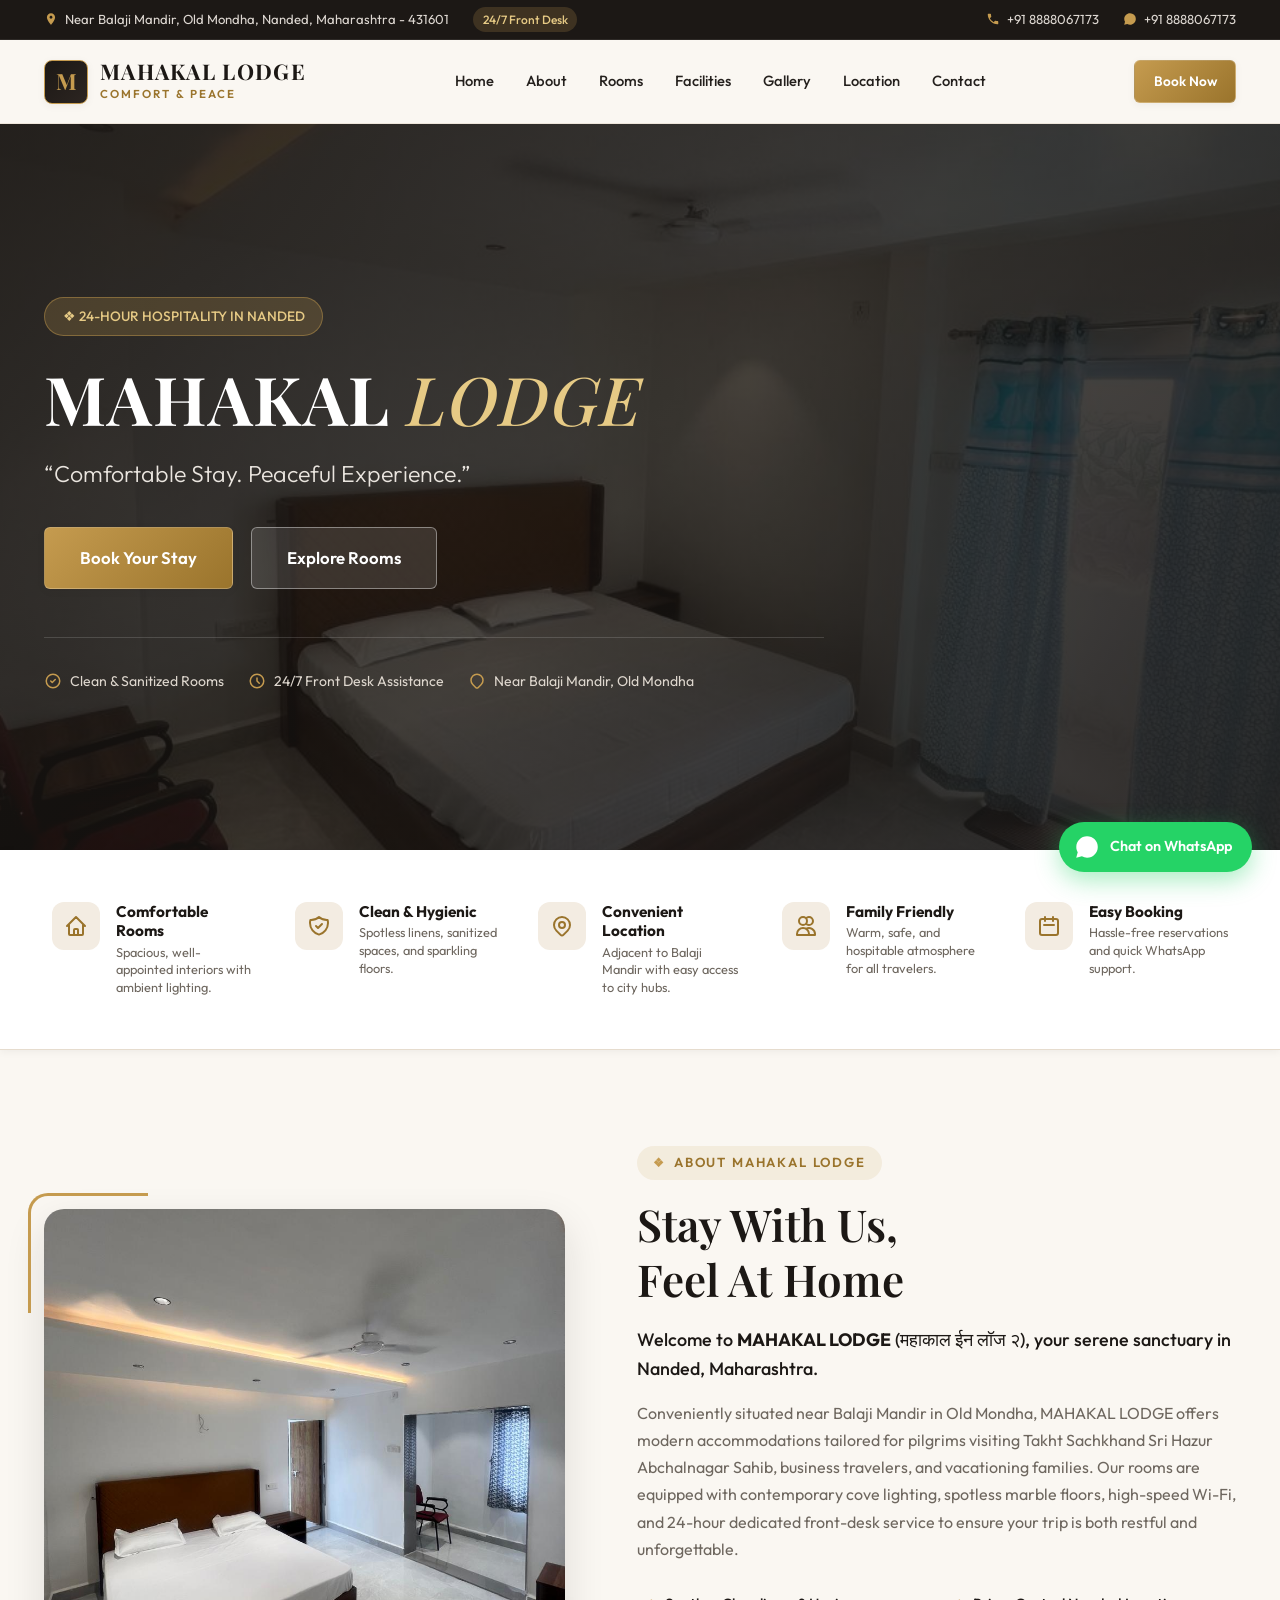
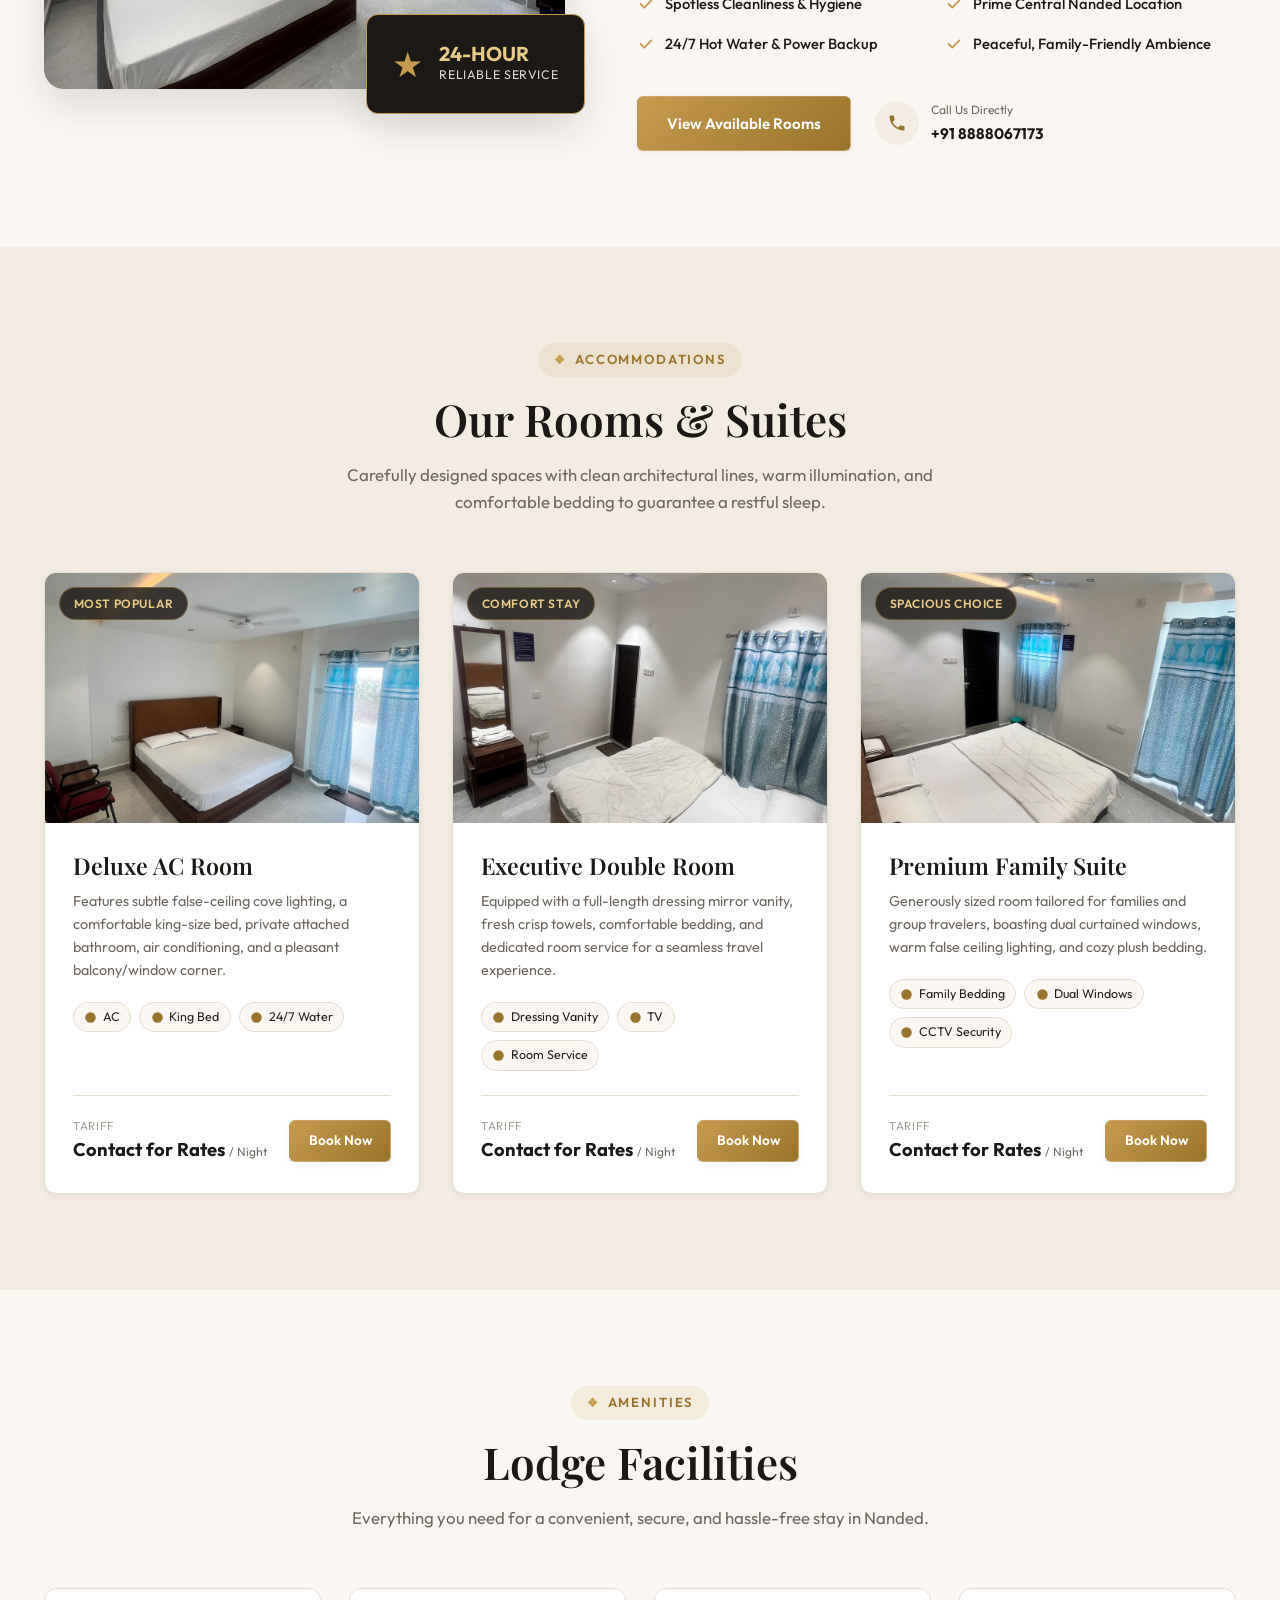
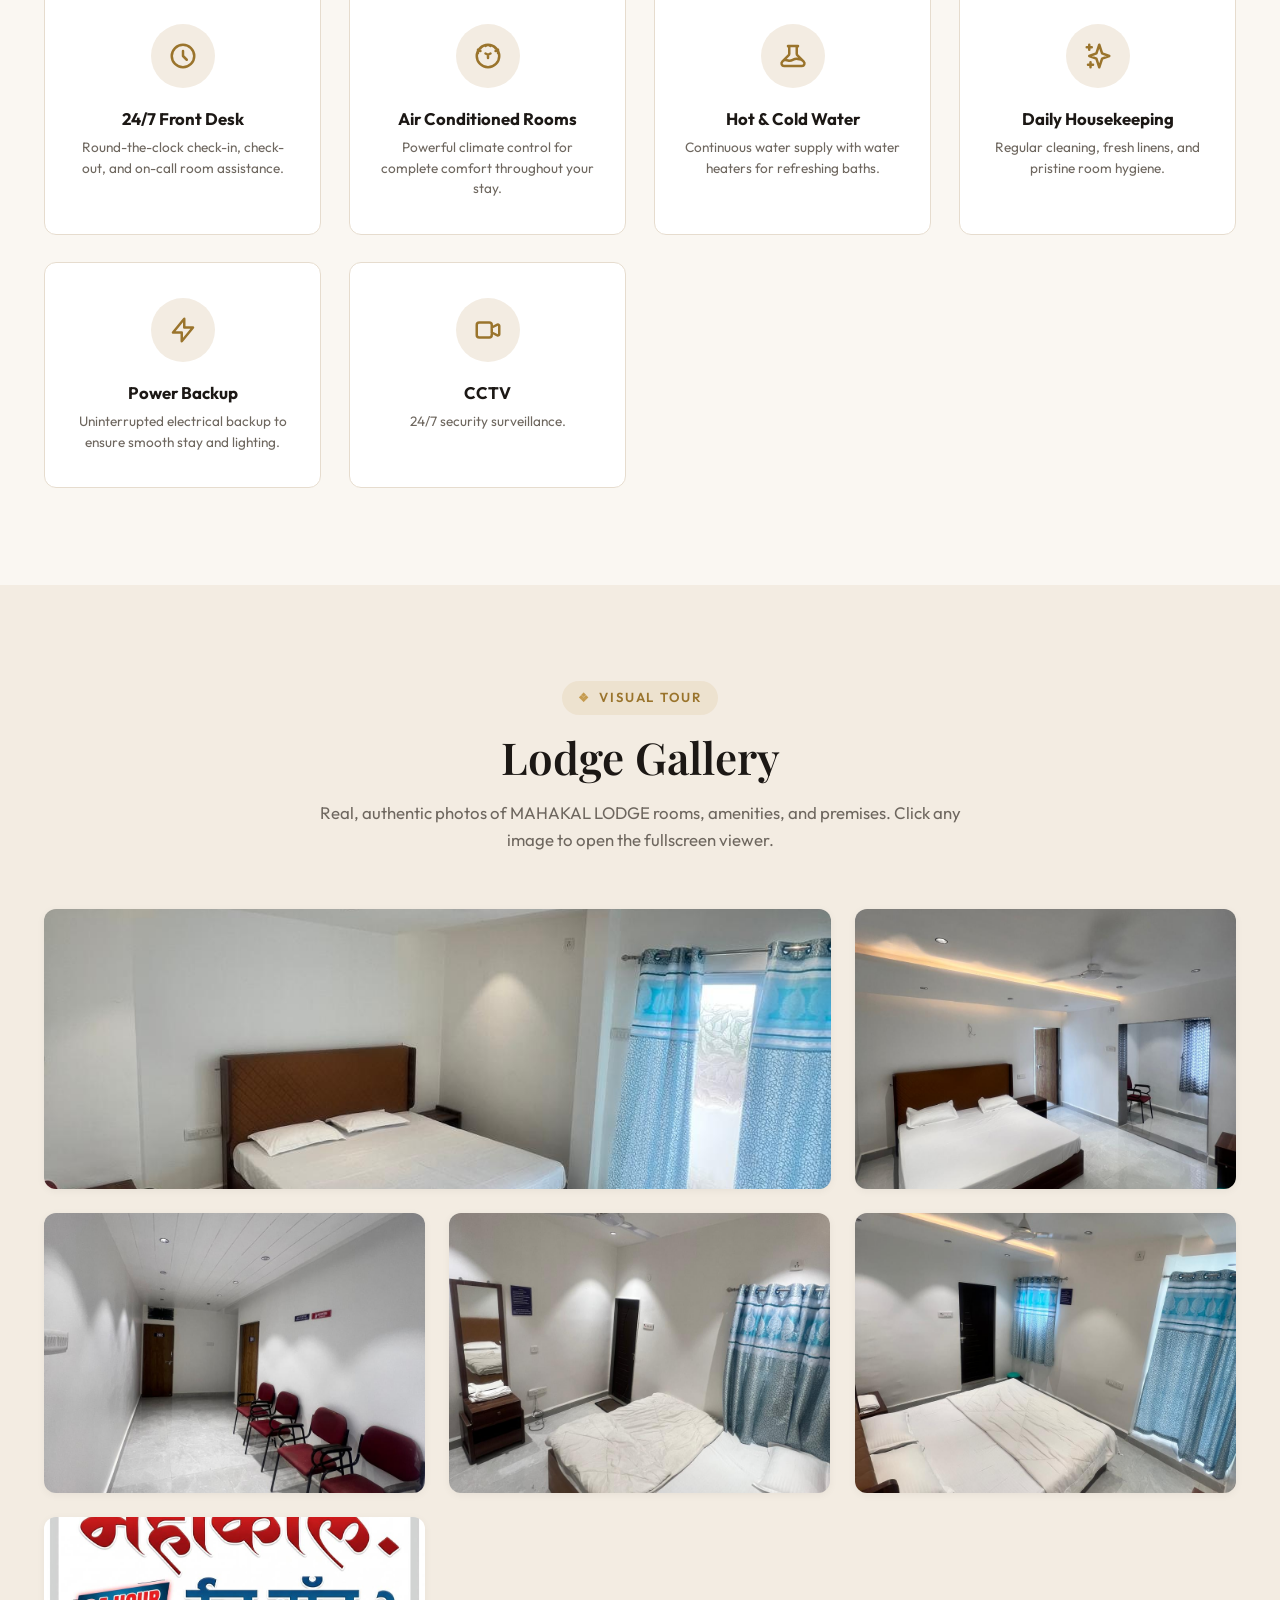
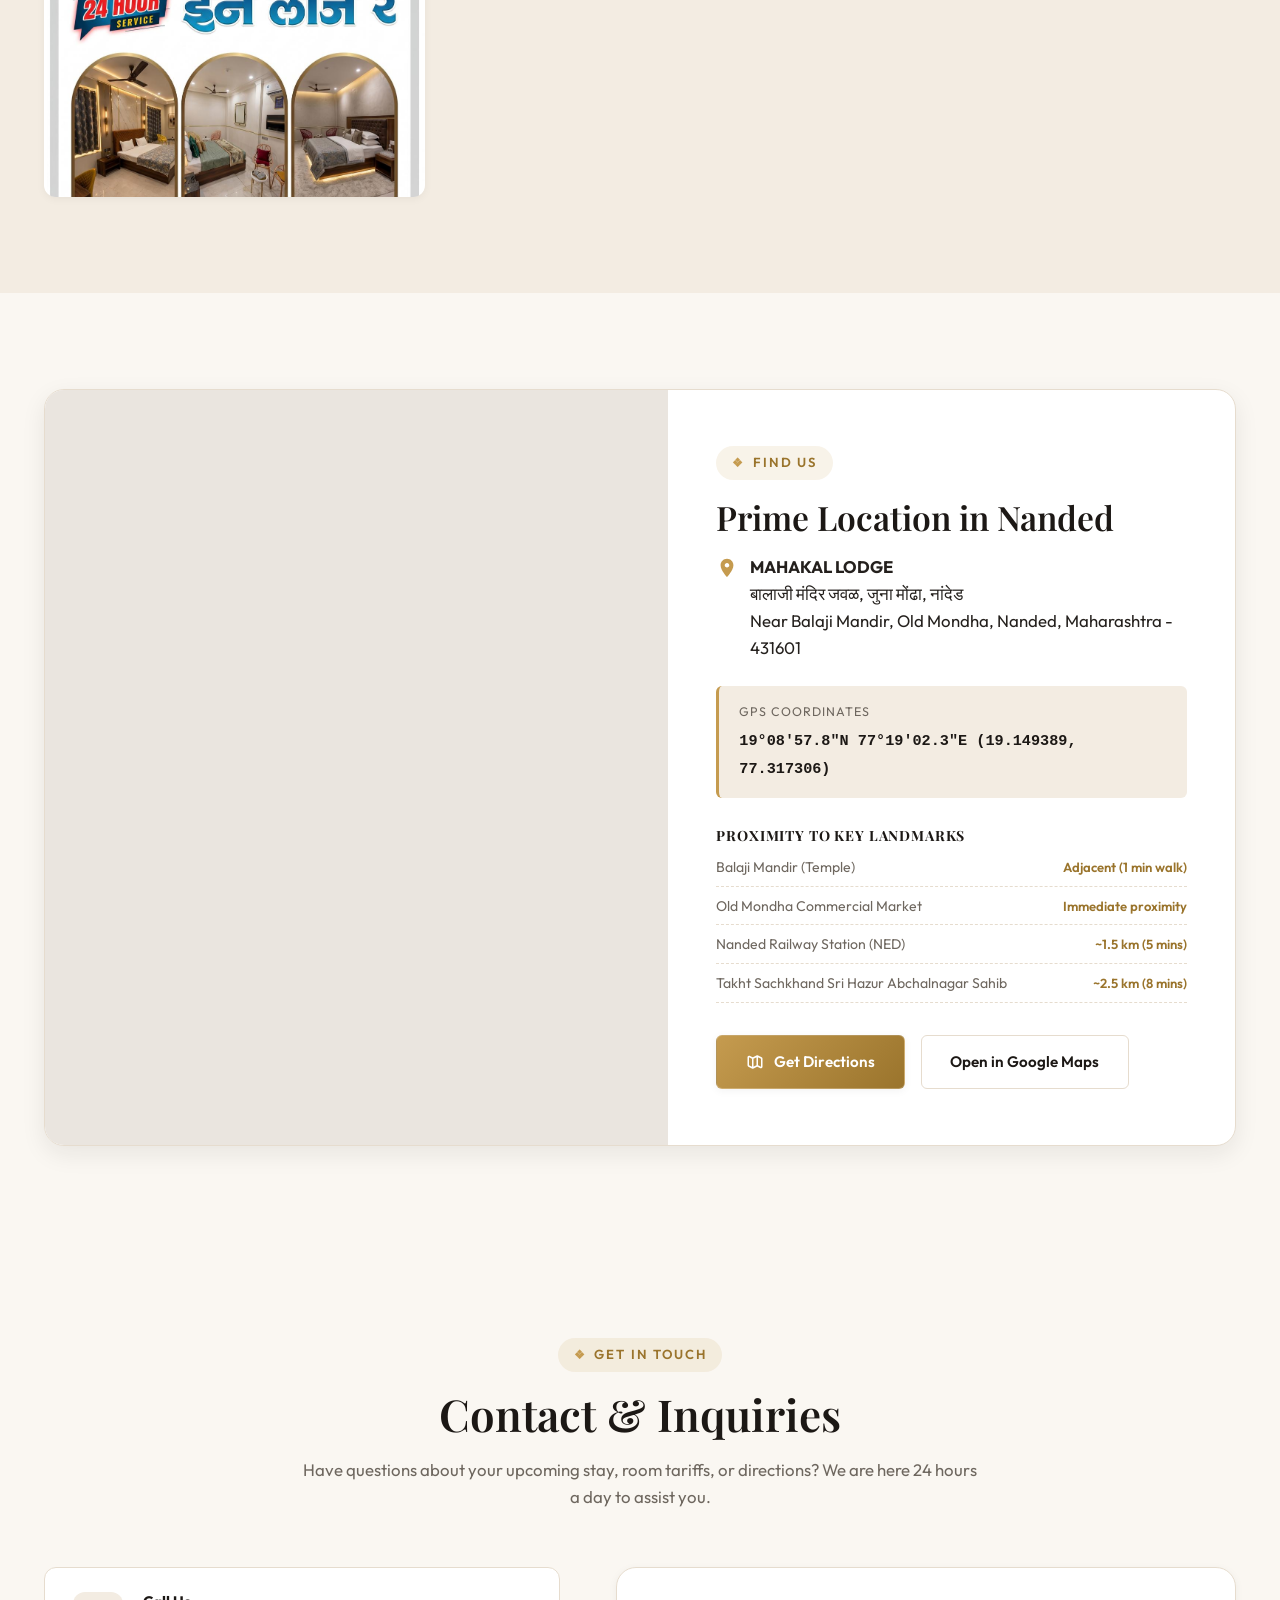
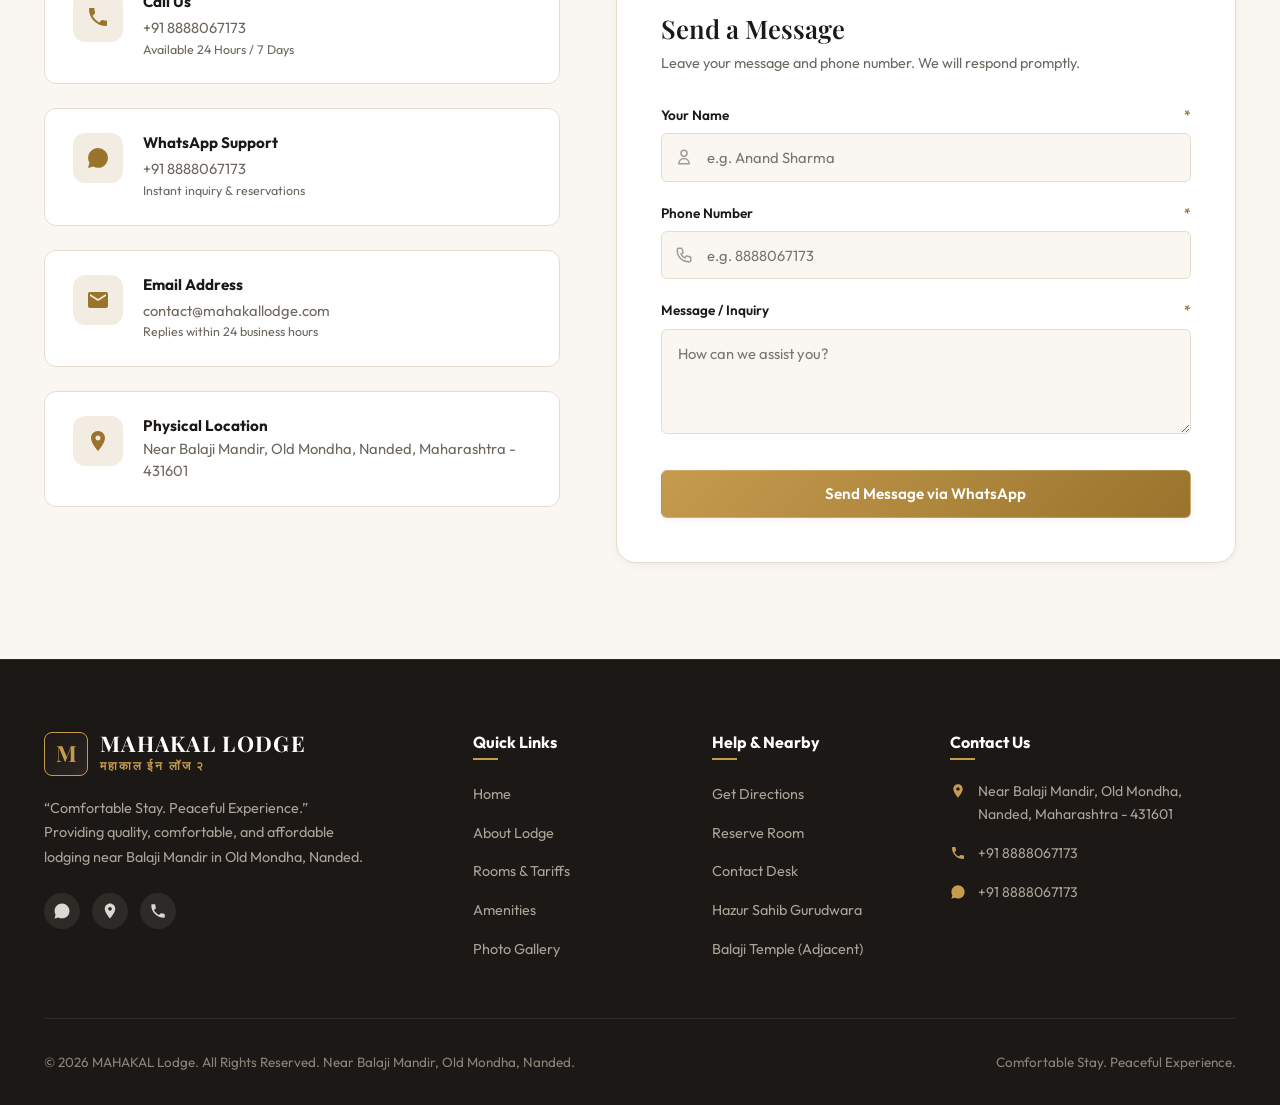
==== mahakal-lodge/index.html @ 9b8d6ba2 "Initial commit" ====
<!DOCTYPE html>
<html lang="en">

<head>
  <meta charset="UTF-8">
  <meta name="viewport" content="width=device-width, initial-scale=1.0">

  <!-- Primary SEO Meta Tags -->
  <title>MAHAKAL LODGE | Comfortable Stay & Peaceful Experience in Nanded</title>
  <meta name="title" content="MAHAKAL LODGE | Comfortable Stay & Peaceful Experience in Nanded">
  <meta name="description"
    content="Experience a comfortable, hygienic, and peaceful stay at MAHAKAL LODGE, located near Balaji Mandir, Old Mondha, Nanded. 24-hour service, AC rooms, Wi-Fi, and family-friendly hospitality.">
  <meta name="keywords"
    content="Mahakal Lodge, Mahakal Inn Lodge 2, Lodge in Nanded, Hotel near Balaji Mandir Nanded, Rooms in Old Mondha, Best Lodge in Nanded, AC Rooms Nanded, Hazur Sahib Nanded stay">
  <meta name="author" content="MAHAKAL LODGE">
  <meta name="robots" content="index, follow">

  <!-- Open Graph / Social Media -->
  <meta property="og:type" content="website">
  <meta property="og:title" content="MAHAKAL LODGE | Comfortable Stay & Peaceful Experience">
  <meta property="og:description"
    content="24-hour hospitality, modern clean rooms, ambient lighting, and serene comfort in Nanded, Maharashtra.">
  <meta property="og:image" content="images/hero-room.jpg">

  <!-- Favicon -->
  <link rel="icon"
    href="data:image/svg+xml,<svg xmlns=%22http://www.w3.org/2000/svg%22 viewBox=%220 0 100 100%22><text y=%22.9em%22 font-size=%2290%22>🏨</text></svg>">

  <!-- Stylesheet -->
  <link rel="stylesheet" href="css/style.css">
</head>

<body>

  <!-- ==========================================================================
       Top Contact / Notification Bar
       ========================================================================== -->
  <div class="topbar">
    <div class="container">
      <div class="topbar-left">
        <div class="topbar-item">
          <svg fill="currentColor" viewBox="0 0 24 24">
            <path
              d="M12 2C8.13 2 5 5.13 5 9c0 5.25 7 13 7 13s7-7.75 7-13c0-3.87-3.13-7-7-7zm0 9.5c-1.38 0-2.5-1.12-2.5-2.5s1.12-2.5 2.5-2.5 2.5 1.12 2.5 2.5-1.12 2.5-2.5 2.5z" />
          </svg>
          <span data-config="address">Near Balaji Mandir, Old Mondha, Nanded</span>
        </div>
        <div class="topbar-item">
          <span class="topbar-badge">24/7 Front Desk</span>
        </div>
      </div>
      <div class="topbar-right">
        <div class="topbar-item">
          <svg fill="currentColor" viewBox="0 0 24 24">
            <path
              d="M6.62 10.79c1.44 2.83 3.76 5.14 6.59 6.59l2.2-2.2c.27-.27.67-.36 1.02-.24 1.12.37 2.33.57 3.57.57.55 0 1 .45 1 1V20c0 .55-.45 1-1 1-9.39 0-17-7.61-17-17 0-.55.45-1 1-1h3.5c.55 0 1 .45 1 1 0 1.25.2 2.45.57 3.57.11.35.03.74-.25 1.02l-2.2 2.2z" />
          </svg>
          <a href="tel:8888067173" data-config="phone">+91 8888067173</a>
        </div>
        <div class="topbar-item">
          <svg fill="currentColor" viewBox="0 0 24 24">
            <path
              d="M12.04 2c-5.46 0-9.91 4.45-9.91 9.91 0 1.75.46 3.45 1.32 4.95L2.05 22l5.25-1.38c1.45.79 3.08 1.21 4.74 1.21 5.46 0 9.91-4.45 9.91-9.91 0-2.65-1.03-5.14-2.9-7.01A9.816 9.816 0 0 0 12.04 2z" />
          </svg>
          <a href="https://wa.me/918888067173" target="_blank" rel="noopener" data-config="whatsapp">+91 8888067173</a>
        </div>
      </div>
    </div>
  </div>

  <!-- ==========================================================================
       Header & Navigation
       ========================================================================== -->
  <header class="header">
    <div class="container">
      <a href="#home" class="brand-logo" aria-label="MAHAKAL LODGE Homepage">
        <div class="logo-symbol">M</div>
        <div class="brand-text">
          <span class="brand-name">MAHAKAL LODGE</span>
          <span class="brand-sub">COMFORT & PEACE</span>
        </div>
      </a>

      <!-- Desktop & Mobile Navigation Links -->
      <nav class="nav-menu" id="primaryNav" aria-label="Main Navigation">
        <a href="#home" class="nav-link active">Home</a>
        <a href="#about" class="nav-link">About</a>
        <a href="#rooms" class="nav-link">Rooms</a>
        <a href="#facilities" class="nav-link">Facilities</a>
        <a href="#gallery" class="nav-link">Gallery</a>
        <a href="#location" class="nav-link">Location</a>
        <a href="#contact" class="nav-link">Contact</a>
      </nav>

      <div class="header-cta">
        <a href="#contact" class="btn btn-primary btn-sm">Book Now</a>
        <button class="hamburger" id="hamburgerBtn" aria-label="Toggle navigation menu" aria-expanded="false"
          aria-controls="primaryNav">
          <span></span>
          <span></span>
          <span></span>
        </button>
      </div>
    </div>
  </header>

  <!-- Mobile Drawer Backdrop Overlay -->
  <div class="mobile-nav-overlay" id="mobileOverlay"></div>

  <!-- ==========================================================================
       Hero Section
       ========================================================================== -->
  <section class="hero" id="home">
    <div class="hero-bg">
      <img src="images/hero-room.jpg"
        onerror="this.onerror=null; this.src='../WhatsApp Image 2026-08-27 at 3.33.38 AM.jpeg'"
        alt="MAHAKAL LODGE Deluxe Guest Room" width="1920" height="1080">
    </div>
    <div class="hero-overlay"></div>
    <div class="container">
      <div class="hero-content reveal">
        <div class="hero-pill">
          <span>❖ 24-HOUR HOSPITALITY IN NANDED</span>
        </div>
        <h1 class="hero-title">MAHAKAL <span>LODGE</span></h1>
        <p class="hero-tagline">“Comfortable Stay. Peaceful Experience.”</p>

        <div class="hero-actions">
          <a href="#contact" class="btn btn-primary btn-lg">Book Your Stay</a>
          <a href="#rooms" class="btn btn-outline-white btn-lg">Explore Rooms</a>
        </div>

        <div class="hero-badges">
          <div class="hero-badge-item">
            <svg fill="none" stroke="currentColor" stroke-width="2" viewBox="0 0 24 24">
              <path stroke-linecap="round" stroke-linejoin="round" d="M9 12l2 2 4-4m6 2a9 9 0 11-18 0 9 9 0 0118 0z" />
            </svg>
            <span>Clean & Sanitized Rooms</span>
          </div>
          <div class="hero-badge-item">
            <svg fill="none" stroke="currentColor" stroke-width="2" viewBox="0 0 24 24">
              <path stroke-linecap="round" stroke-linejoin="round" d="M12 8v4l3 3m6-3a9 9 0 11-18 0 9 9 0 0118 0z" />
            </svg>
            <span>24/7 Front Desk Assistance</span>
          </div>
          <div class="hero-badge-item">
            <svg fill="none" stroke="currentColor" stroke-width="2" viewBox="0 0 24 24">
              <path stroke-linecap="round" stroke-linejoin="round"
                d="M17.657 16.657L13.414 20.9a1.998 1.998 0 01-2.827 0l-4.244-4.243a8 8 0 1111.314 0z" />
            </svg>
            <span>Near Balaji Mandir, Old Mondha</span>
          </div>
        </div>
      </div>
    </div>
  </section>

  <!-- ==========================================================================
       Features Bar Section
       ========================================================================== */
  -->
  <section class="features-bar">
    <div class="container">
      <div class="features-grid">
        <!-- Feature 1 -->
        <div class="feature-card reveal">
          <div class="feature-icon-wrap">
            <svg fill="none" stroke="currentColor" stroke-width="2" viewBox="0 0 24 24">
              <path stroke-linecap="round" stroke-linejoin="round"
                d="M3 12l2-2m0 0l7-7 7 7M5 10v10a1 1 0 001 1h3m10-11l2 2m-2-2v10a1 1 0 01-1 1h-3m-6 0a1 1 0 001-1v-4a1 1 0 011-1h2a1 1 0 011 1v4a1 1 0 001 1m-6 0h6" />
            </svg>
          </div>
          <div class="feature-text">
            <h4>Comfortable Rooms</h4>
            <p>Spacious, well-appointed interiors with ambient lighting.</p>
          </div>
        </div>

        <!-- Feature 2 -->
        <div class="feature-card reveal reveal-delay-1">
          <div class="feature-icon-wrap">
            <svg fill="none" stroke="currentColor" stroke-width="2" viewBox="0 0 24 24">
              <path stroke-linecap="round" stroke-linejoin="round"
                d="M9 12l2 2 4-4m5.618-4.016A11.955 11.955 0 0112 2.944a11.955 11.955 0 01-8.618 3.04A12.02 12.02 0 003 9c0 5.591 3.824 10.29 9 11.622 5.176-1.332 9-6.03 9-11.622 0-1.042-.133-2.052-.382-3.016z" />
            </svg>
          </div>
          <div class="feature-text">
            <h4>Clean & Hygienic</h4>
            <p>Spotless linens, sanitized spaces, and sparkling floors.</p>
          </div>
        </div>

        <!-- Feature 3 -->
        <div class="feature-card reveal reveal-delay-2">
          <div class="feature-icon-wrap">
            <svg fill="none" stroke="currentColor" stroke-width="2" viewBox="0 0 24 24">
              <path stroke-linecap="round" stroke-linejoin="round"
                d="M17.657 16.657L13.414 20.9a1.998 1.998 0 01-2.827 0l-4.244-4.243a8 8 0 1111.314 0z" />
              <path stroke-linecap="round" stroke-linejoin="round" d="M15 11a3 3 0 11-6 0 3 3 0 016 0z" />
            </svg>
          </div>
          <div class="feature-text">
            <h4>Convenient Location</h4>
            <p>Adjacent to Balaji Mandir with easy access to city hubs.</p>
          </div>
        </div>

        <!-- Feature 4 -->
        <div class="feature-card reveal reveal-delay-3">
          <div class="feature-icon-wrap">
            <svg fill="none" stroke="currentColor" stroke-width="2" viewBox="0 0 24 24">
              <path stroke-linecap="round" stroke-linejoin="round"
                d="M12 4.354a4 4 0 110 5.292M15 21H3v-1a6 6 0 0112 0v1zm0 0h6v-1a6 6 0 00-9-5.197M13 7a4 4 0 11-8 0 4 4 0 018 0z" />
            </svg>
          </div>
          <div class="feature-text">
            <h4>Family Friendly</h4>
            <p>Warm, safe, and hospitable atmosphere for all travelers.</p>
          </div>
        </div>

        <!-- Feature 5 -->
        <div class="feature-card reveal reveal-delay-4">
          <div class="feature-icon-wrap">
            <svg fill="none" stroke="currentColor" stroke-width="2" viewBox="0 0 24 24">
              <path stroke-linecap="round" stroke-linejoin="round"
                d="M8 7V3m8 4V3m-9 8h10M5 21h14a2 2 0 002-2V7a2 2 0 00-2-2H5a2 2 0 00-2 2v12a2 2 0 002 2z" />
            </svg>
          </div>
          <div class="feature-text">
            <h4>Easy Booking</h4>
            <p>Hassle-free reservations and quick WhatsApp support.</p>
          </div>
        </div>
      </div>
    </div>
  </section>

  <!-- ==========================================================================
       About Section
       ========================================================================== -->
  <section class="about" id="about">
    <div class="container">
      <div class="about-grid">
        <!-- Visual Column -->
        <div class="about-visual reveal">
          <div class="about-frame-accent"></div>
          <div class="about-image-wrapper">
            <img src="images/deluxe-room.jpg"
              onerror="this.onerror=null; this.src='../WhatsApp Image 2026-08-27 at 3.33.37 AM.jpeg'"
              alt="MAHAKAL LODGE Deluxe Suite" width="600" height="700">
          </div>
          <div class="about-badge-card">
            <div class="about-badge-icon">★</div>
            <div class="about-badge-text">
              <h5>24-HOUR</h5>
              <p>RELIABLE SERVICE</p>
            </div>
          </div>
        </div>

        <!-- Content Column -->
        <div class="about-content reveal reveal-delay-1">
          <span class="section-tag">About MAHAKAL LODGE</span>
          <h2 class="section-title">Stay With Us, <br>Feel At Home</h2>
          <p class="about-lead">
            Welcome to <strong>MAHAKAL LODGE</strong> (महाकाल ईन लॉज २), your serene sanctuary in Nanded, Maharashtra.
          </p>
          <p class="about-description">
            Conveniently situated near Balaji Mandir in Old Mondha, MAHAKAL LODGE offers modern accommodations tailored
            for pilgrims visiting Takht Sachkhand Sri Hazur Abchalnagar Sahib, business travelers, and vacationing
            families. Our rooms are equipped with contemporary cove lighting, spotless marble floors, high-speed Wi-Fi,
            and 24-hour dedicated front-desk service to ensure your trip is both restful and unforgettable.
          </p>

          <div class="about-highlights">
            <div class="highlight-item">
              <svg fill="currentColor" viewBox="0 0 20 20">
                <path fill-rule="evenodd"
                  d="M16.707 5.293a1 1 0 010 1.414l-8 8a1 1 0 01-1.414 0l-4-4a1 1 0 011.414-1.414L8 12.586l7.293-7.293a1 1 0 011.414 0z"
                  clip-rule="evenodd" />
              </svg>
              <span>Spotless Cleanliness & Hygiene</span>
            </div>
            <div class="highlight-item">
              <svg fill="currentColor" viewBox="0 0 20 20">
                <path fill-rule="evenodd"
                  d="M16.707 5.293a1 1 0 010 1.414l-8 8a1 1 0 01-1.414 0l-4-4a1 1 0 011.414-1.414L8 12.586l7.293-7.293a1 1 0 011.414 0z"
                  clip-rule="evenodd" />
              </svg>
              <span>Prime Central Nanded Location</span>
            </div>
            <div class="highlight-item">
              <svg fill="currentColor" viewBox="0 0 20 20">
                <path fill-rule="evenodd"
                  d="M16.707 5.293a1 1 0 010 1.414l-8 8a1 1 0 01-1.414 0l-4-4a1 1 0 011.414-1.414L8 12.586l7.293-7.293a1 1 0 011.414 0z"
                  clip-rule="evenodd" />
              </svg>
              <span>24/7 Hot Water & Power Backup</span>
            </div>
            <div class="highlight-item">
              <svg fill="currentColor" viewBox="0 0 20 20">
                <path fill-rule="evenodd"
                  d="M16.707 5.293a1 1 0 010 1.414l-8 8a1 1 0 01-1.414 0l-4-4a1 1 0 011.414-1.414L8 12.586l7.293-7.293a1 1 0 011.414 0z"
                  clip-rule="evenodd" />
              </svg>
              <span>Peaceful, Family-Friendly Ambience</span>
            </div>
          </div>

          <div class="about-actions">
            <a href="#rooms" class="btn btn-primary">View Available Rooms</a>
            <div class="about-phone-box">
              <div class="about-phone-icon">
                <svg fill="currentColor" viewBox="0 0 24 24">
                  <path
                    d="M6.62 10.79c1.44 2.83 3.76 5.14 6.59 6.59l2.2-2.2c.27-.27.67-.36 1.02-.24 1.12.37 2.33.57 3.57.57.55 0 1 .45 1 1V20c0 .55-.45 1-1 1-9.39 0-17-7.61-17-17 0-.55.45-1 1-1h3.5c.55 0 1 .45 1 1 0 1.25.2 2.45.57 3.57.11.35.03.74-.25 1.02l-2.2 2.2z" />
                </svg>
              </div>
              <div>
                <span>Call Us Directly</span>
                <strong data-config="phone">+91 8888067173</strong>
              </div>
            </div>
          </div>
        </div>
      </div>
    </div>
  </section>

  <!-- ==========================================================================
       Rooms Section
       ========================================================================== -->
  <section class="rooms" id="rooms">
    <div class="container">
      <div class="section-header reveal">
        <span class="section-tag">Accommodations</span>
        <h2 class="section-title">Our Rooms & Suites</h2>
        <p class="section-subtitle">
          Carefully designed spaces with clean architectural lines, warm illumination, and comfortable bedding to
          guarantee a restful sleep.
        </p>
      </div>

      <div class="rooms-grid">
        <!-- Room 1: Deluxe AC Room -->
        <div class="room-card reveal">
          <div class="room-thumb">
            <span class="room-badge">Most Popular</span>
            <img src="images/hero-room.jpg"
              onerror="this.onerror=null; this.src='../WhatsApp Image 2026-08-27 at 3.33.38 AM.jpeg'"
              alt="Deluxe AC Room at Mahakal Lodge" width="400" height="260">
          </div>
          <div class="room-content">
            <h3 class="room-title">Deluxe AC Room</h3>
            <p class="room-desc">
              Features subtle false-ceiling cove lighting, a comfortable king-size bed, private attached bathroom, air
              conditioning, and a pleasant balcony/window corner.
            </p>
            <div class="room-amenities">
              <span class="amenity-pill"><svg fill="currentColor" viewBox="0 0 20 20">
                  <path d="M10 2a8 8 0 100 16 8 8 0 000-16z" />
                </svg> AC</span>
              <!-- <span class="amenity-pill"><svg fill="currentColor" viewBox="0 0 20 20">
                  <path d="M10 2a8 8 0 100 16 8 8 0 000-16z" />
                </svg> Free Wi-Fi</span> -->
              <span class="amenity-pill"><svg fill="currentColor" viewBox="0 0 20 20">
                  <path d="M10 2a8 8 0 100 16 8 8 0 000-16z" />
                </svg> King Bed</span>
              <span class="amenity-pill"><svg fill="currentColor" viewBox="0 0 20 20">
                  <path d="M10 2a8 8 0 100 16 8 8 0 000-16z" />
                </svg> 24/7 Water</span>
            </div>
            <div class="room-footer">
              <div class="room-price-box">
                <span class="price-label">Tariff</span>
                <span class="price-value">Contact for Rates <small>/ Night</small></span>
              </div>
              <a href="#contact" class="btn btn-primary btn-sm btn-book-room" data-room-id="deluxe-ac">Book Now</a>
            </div>
          </div>
        </div>

        <!-- Room 2: Executive Double Room -->
        <div class="room-card reveal reveal-delay-1">
          <div class="room-thumb">
            <span class="room-badge">Comfort Stay</span>
            <img src="images/executive-room.jpg"
              onerror="this.onerror=null; this.src='../WhatsApp Image 2026-08-27 at 3.33.41 AM.jpeg'"
              alt="Executive Double Room at Mahakal Lodge" width="400" height="260">
          </div>
          <div class="room-content">
            <h3 class="room-title">Executive Double Room</h3>
            <p class="room-desc">
              Equipped with a full-length dressing mirror vanity, fresh crisp towels, comfortable bedding, and dedicated
              room service for a seamless travel experience.
            </p>
            <div class="room-amenities">
              <span class="amenity-pill"><svg fill="currentColor" viewBox="0 0 20 20">
                  <path d="M10 2a8 8 0 100 16 8 8 0 000-16z" />
                </svg> Dressing Vanity</span>
              <!-- <span class="amenity-pill"><svg fill="currentColor" viewBox="0 0 20 20">
                  <path d="M10 2a8 8 0 100 16 8 8 0 000-16z" />
                </svg> Free Wi-Fi</span> -->
              <span class="amenity-pill"><svg fill="currentColor" viewBox="0 0 20 20">
                  <path d="M10 2a8 8 0 100 16 8 8 0 000-16z" />
                </svg> TV</span>
              <span class="amenity-pill"><svg fill="currentColor" viewBox="0 0 20 20">
                  <path d="M10 2a8 8 0 100 16 8 8 0 000-16z" />
                </svg> Room Service</span>
            </div>
            <div class="room-footer">
              <div class="room-price-box">
                <span class="price-label">Tariff</span>
                <span class="price-value">Contact for Rates <small>/ Night</small></span>
              </div>
              <a href="#contact" class="btn btn-primary btn-sm btn-book-room" data-room-id="executive-double">Book
                Now</a>
            </div>
          </div>
        </div>

        <!-- Room 3: Premium Family Suite -->
        <div class="room-card reveal reveal-delay-2">
          <div class="room-thumb">
            <span class="room-badge">Spacious Choice</span>
            <img src="images/master-suite.jpg"
              onerror="this.onerror=null; this.src='../WhatsApp Image 2026-08-27 at 3.33.41 AM (1).jpeg'"
              alt="Premium Family Suite at Mahakal Lodge" width="400" height="260">
          </div>
          <div class="room-content">
            <h3 class="room-title">Premium Family Suite</h3>
            <p class="room-desc">
              Generously sized room tailored for families and group travelers, boasting dual curtained windows, warm
              false ceiling lighting, and cozy plush bedding.
            </p>
            <div class="room-amenities">
              <span class="amenity-pill"><svg fill="currentColor" viewBox="0 0 20 20">
                  <path d="M10 2a8 8 0 100 16 8 8 0 000-16z" />
                </svg> Family Bedding</span>
              <span class="amenity-pill"><svg fill="currentColor" viewBox="0 0 20 20">
                  <path d="M10 2a8 8 0 100 16 8 8 0 000-16z" />
                </svg> Dual Windows</span>
              <!-- <span class="amenity-pill"><svg fill="currentColor" viewBox="0 0 20 20">
                  <path d="M10 2a8 8 0 100 16 8 8 0 000-16z" />
                </svg> Free Wi-Fi</span> -->
              <span class="amenity-pill"><svg fill="currentColor" viewBox="0 0 20 20">
                  <path d="M10 2a8 8 0 100 16 8 8 0 000-16z" />
                </svg> CCTV Security</span>
            </div>
            <div class="room-footer">
              <div class="room-price-box">
                <span class="price-label">Tariff</span>
                <span class="price-value">Contact for Rates <small>/ Night</small></span>
              </div>
              <a href="#contact" class="btn btn-primary btn-sm btn-book-room" data-room-id="master-suite">Book Now</a>
            </div>
          </div>
        </div>
      </div>
    </div>
  </section>

  <!-- ==========================================================================
       Facilities Section
       ========================================================================== -->
  <section class="facilities" id="facilities">
    <div class="container">
      <div class="section-header reveal">
        <span class="section-tag">Amenities</span>
        <h2 class="section-title">Lodge Facilities</h2>
        <p class="section-subtitle">
          Everything you need for a convenient, secure, and hassle-free stay in Nanded.
        </p>
      </div>

      <div class="facilities-grid">
        <!-- Facility 1 -->
        <div class="facility-card reveal">
          <div class="facility-icon-circle">
            <svg fill="none" stroke="currentColor" stroke-width="2" viewBox="0 0 24 24">
              <path stroke-linecap="round" stroke-linejoin="round" d="M12 8v4l3 3m6-3a9 9 0 11-18 0 9 9 0 0118 0z" />
            </svg>
          </div>
          <h4 class="facility-name">24/7 Front Desk</h4>
          <p class="facility-desc">Round-the-clock check-in, check-out, and on-call room assistance.</p>
        </div>

        <!-- Facility 2 -->
        <div class="facility-card reveal reveal-delay-1">
          <div class="facility-icon-circle">
            <svg fill="none" stroke="currentColor" stroke-width="2" viewBox="0 0 24 24">
              <path stroke-linecap="round" stroke-linejoin="round"
                d="M14 10l-2 1m0 0l-2-1m2 1v2.5M20 7l-2 1m2-1l-2-1m2 1v2.5M14 4l-2-1-2 1M4 7l2-1M4 7l2 1M4 7v2.5M12 21a9 9 0 100-18 9 9 0 000 18z" />
            </svg>
          </div>
          <h4 class="facility-name">Air Conditioned Rooms</h4>
          <p class="facility-desc">Powerful climate control for complete comfort throughout your stay.</p>
        </div>

        <!-- Facility 3 -->
        <div class="facility-card reveal reveal-delay-2">
          <div class="facility-icon-circle">
            <svg fill="none" stroke="currentColor" stroke-width="2" viewBox="0 0 24 24">
              <path stroke-linecap="round" stroke-linejoin="round"
                d="M19.428 15.428a2 2 0 00-1.022-.547l-2.387-.477a6 6 0 00-3.86.517l-.318.158a6 6 0 01-3.86.517L6.05 15.21a2 2 0 00-1.806.547M8 4h8l-1 1v5.172a2 2 0 00.586 1.414l5 5c1.26 1.26.367 3.414-1.415 3.414H4.828c-1.782 0-2.674-2.154-1.414-3.414l5-5A2 2 0 009 10.172V5L8 4z" />
            </svg>
          </div>
          <h4 class="facility-name">Hot & Cold Water</h4>
          <p class="facility-desc">Continuous water supply with water heaters for refreshing baths.</p>
        </div>

        <!-- Facility 4 -->
        <!-- <div class="facility-card reveal reveal-delay-3">
          <div class="facility-icon-circle">
            <svg fill="none" stroke="currentColor" stroke-width="2" viewBox="0 0 24 24">
              <path stroke-linecap="round" stroke-linejoin="round"
                d="M8.111 16.404a5.5 5.5 0 017.778 0M12 20h.01m-7.08-7.071c3.904-3.905 10.236-3.905 14.141 0M1.394 9.393c5.857-5.857 15.355-5.857 21.213 0" />
            </svg>
          </div>
          <h4 class="facility-name">High-Speed Wi-Fi</h4>
          <p class="facility-desc">Complimentary wireless internet to keep you seamlessly connected.</p>
        </div> -->

        <!-- Facility 5 -->
        <div class="facility-card reveal">
          <div class="facility-icon-circle">
            <svg fill="none" stroke="currentColor" stroke-width="2" viewBox="0 0 24 24">
              <path stroke-linecap="round" stroke-linejoin="round"
                d="M5 3v4M3 5h4M6 17v4m-2-2h4m5-16l2.286 6.857L21 12l-5.714 2.143L13 21l-2.286-6.857L5 12l5.714-2.143L13 3z" />
            </svg>
          </div>
          <h4 class="facility-name">Daily Housekeeping</h4>
          <p class="facility-desc">Regular cleaning, fresh linens, and pristine room hygiene.</p>
        </div>

        <!-- Facility 6 -->
        <div class="facility-card reveal reveal-delay-1">
          <div class="facility-icon-circle">
            <svg fill="none" stroke="currentColor" stroke-width="2" viewBox="0 0 24 24">
              <path stroke-linecap="round" stroke-linejoin="round" d="M13 10V3L4 14h7v7l9-11h-7z" />
            </svg>
          </div>
          <h4 class="facility-name">Power Backup</h4>
          <p class="facility-desc">Uninterrupted electrical backup to ensure smooth stay and lighting.</p>
        </div>

        <!-- Facility 7 -->
        <!-- <div class="facility-card reveal reveal-delay-2">
          <div class="facility-icon-circle">
            <svg fill="none" stroke="currentColor" stroke-width="2" viewBox="0 0 24 24"><path stroke-linecap="round" stroke-linejoin="round" d="M9.75 17L9 20l-1 1h8l-1-1-.75-3M3 13h18M5 17h14a2 2 0 002-2V5a2 2 0 00-2-2H5a2 2 0 00-2 2v10a2 2 0 002 2z"/></svg>
          </div>
          <h4 class="facility-name">In-Room Television</h4>
          <p class="facility-desc">LED televisions with popular channels for your leisure and news.</p>
        </div> -->

        <!-- Facility 8 -->
        <div class="facility-card reveal reveal-delay-3">
          <div class="facility-icon-circle">
            <svg fill="none" stroke="currentColor" stroke-width="2" viewBox="0 0 24 24">
              <path stroke-linecap="round" stroke-linejoin="round"
                d="M15 10l4.553-2.276A1 1 0 0121 8.618v6.764a1 1 0 01-1.447.894L15 14M5 18h8a2 2 0 002-2V8a2 2 0 00-2-2H5a2 2 0 00-2 2v8a2 2 0 002 2z" />
            </svg>
          </div>
          <h4 class="facility-name">CCTV </h4>
          <p class="facility-desc">24/7 security surveillance.</p>
        </div>
      </div>
    </div>
  </section>

  <!-- ==========================================================================
       Gallery Section & Fullscreen Lightbox
       ========================================================================== -->
  <section class="gallery" id="gallery">
    <div class="container">
      <div class="section-header reveal">
        <span class="section-tag">Visual Tour</span>
        <h2 class="section-title">Lodge Gallery</h2>
        <p class="section-subtitle">
          Real, authentic photos of MAHAKAL LODGE rooms, amenities, and premises. Click any image to open the fullscreen
          viewer.
        </p>
      </div>

      <div class="gallery-grid">
        <!-- Photo 1 -->
        <div class="gallery-item large reveal" data-index="0">
          <img src="images/hero-room.jpg"
            onerror="this.onerror=null; this.src='../WhatsApp Image 2026-08-27 at 3.33.38 AM.jpeg'"
            alt="Deluxe Room with Cove Light & Balcony" width="800" height="500">
          <div class="gallery-overlay">
            <div class="gallery-zoom-btn">
              <svg fill="none" stroke="currentColor" stroke-width="2" viewBox="0 0 24 24" width="20" height="20">
                <path stroke-linecap="round" stroke-linejoin="round"
                  d="M21 21l-6-6m2-5a7 7 0 11-14 0 7 7 0 0114 0zM10 7v6m3-3H7" />
              </svg>
            </div>
            <h4 class="gallery-caption">Deluxe Room with Warm Cove Lighting</h4>
            <span class="gallery-sub">Spacious Luxury Suite</span>
          </div>
        </div>

        <!-- Photo 2 -->
        <div class="gallery-item reveal reveal-delay-1" data-index="1">
          <img src="images/deluxe-room.jpg"
            onerror="this.onerror=null; this.src='../WhatsApp Image 2026-08-27 at 3.33.37 AM.jpeg'"
            alt="Master Bedroom with Ambient Illumination" width="400" height="300">
          <div class="gallery-overlay">
            <div class="gallery-zoom-btn">
              <svg fill="none" stroke="currentColor" stroke-width="2" viewBox="0 0 24 24" width="20" height="20">
                <path stroke-linecap="round" stroke-linejoin="round"
                  d="M21 21l-6-6m2-5a7 7 0 11-14 0 7 7 0 0114 0zM10 7v6m3-3H7" />
              </svg>
            </div>
            <h4 class="gallery-caption">Master Bedroom with Full Dressing Mirror</h4>
            <span class="gallery-sub">Comfort & Cleanliness</span>
          </div>
        </div>

        <!-- Photo 3 -->
        <div class="gallery-item reveal reveal-delay-2" data-index="2">
          <img src="images/corridor-reception.jpg"
            onerror="this.onerror=null; this.src='../WhatsApp Image 2026-08-27 at 3.33.36 AM.jpeg'"
            alt="Guest Corridor & Room Entrance" width="400" height="300">
          <div class="gallery-overlay">
            <div class="gallery-zoom-btn">
              <svg fill="none" stroke="currentColor" stroke-width="2" viewBox="0 0 24 24" width="20" height="20">
                <path stroke-linecap="round" stroke-linejoin="round"
                  d="M21 21l-6-6m2-5a7 7 0 11-14 0 7 7 0 0114 0zM10 7v6m3-3H7" />
              </svg>
            </div>
            <h4 class="gallery-caption">Clean, Bright Guest Corridor & Waiting Area</h4>
            <span class="gallery-sub">Rooms 201 & 202</span>
          </div>
        </div>

        <!-- Photo 4 -->
        <div class="gallery-item reveal" data-index="3">
          <img src="images/executive-room.jpg"
            onerror="this.onerror=null; this.src='../WhatsApp Image 2026-08-27 at 3.33.41 AM.jpeg'"
            alt="Executive Room with Vanity Mirror & Fresh Linens" width="400" height="300">
          <div class="gallery-overlay">
            <div class="gallery-zoom-btn">
              <svg fill="none" stroke="currentColor" stroke-width="2" viewBox="0 0 24 24" width="20" height="20">
                <path stroke-linecap="round" stroke-linejoin="round"
                  d="M21 21l-6-6m2-5a7 7 0 11-14 0 7 7 0 0114 0zM10 7v6m3-3H7" />
              </svg>
            </div>
            <h4 class="gallery-caption">Executive Room with Vanity Mirror</h4>
            <span class="gallery-sub">Fresh Linens & Peaceful Ambience</span>
          </div>
        </div>

        <!-- Photo 5 -->
        <div class="gallery-item reveal reveal-delay-1" data-index="4">
          <img src="images/master-suite.jpg"
            onerror="this.onerror=null; this.src='../WhatsApp Image 2026-08-27 at 3.33.41 AM (1).jpeg'"
            alt="Spacious Family Suite with Dual Windows" width="400" height="300">
          <div class="gallery-overlay">
            <div class="gallery-zoom-btn">
              <svg fill="none" stroke="currentColor" stroke-width="2" viewBox="0 0 24 24" width="20" height="20">
                <path stroke-linecap="round" stroke-linejoin="round"
                  d="M21 21l-6-6m2-5a7 7 0 11-14 0 7 7 0 0114 0zM10 7v6m3-3H7" />
              </svg>
            </div>
            <h4 class="gallery-caption">Spacious Suite with Dual Windows</h4>
            <span class="gallery-sub">Ample Natural Light</span>
          </div>
        </div>

        <!-- Photo 6 -->
        <div class="gallery-item reveal reveal-delay-2" data-index="5">
          <img src="images/lodge-poster.jpg"
            onerror="this.onerror=null; this.src='../WhatsApp Image 2026-08-27 at 3.33.35 AM.jpeg'"
            alt="Official Mahakal Inn Lodge 2 Banner" width="400" height="300">
          <div class="gallery-overlay">
            <div class="gallery-zoom-btn">
              <svg fill="none" stroke="currentColor" stroke-width="2" viewBox="0 0 24 24" width="20" height="20">
                <path stroke-linecap="round" stroke-linejoin="round"
                  d="M21 21l-6-6m2-5a7 7 0 11-14 0 7 7 0 0114 0zM10 7v6m3-3H7" />
              </svg>
            </div>
            <h4 class="gallery-caption">महाकाल ईन लॉज २ Official Verification</h4>
            <span class="gallery-sub">24 Hour Service • Old Mondha Nanded</span>
          </div>
        </div>
      </div>
    </div>
  </section>

  <!-- Fullscreen Lightbox Modal -->
  <div class="lightbox" id="galleryLightbox" role="dialog" aria-label="Image Lightbox Viewer">
    <button class="lightbox-btn lightbox-close" id="lightboxClose" aria-label="Close Lightbox">
      <svg fill="none" stroke="currentColor" stroke-width="2" viewBox="0 0 24 24" width="24" height="24">
        <path stroke-linecap="round" stroke-linejoin="round" d="M6 18L18 6M6 6l12 12" />
      </svg>
    </button>
    <button class="lightbox-btn lightbox-prev" id="lightboxPrev" aria-label="Previous Image">
      <svg fill="none" stroke="currentColor" stroke-width="2" viewBox="0 0 24 24" width="24" height="24">
        <path stroke-linecap="round" stroke-linejoin="round" d="M15 19l-7-7 7-7" />
      </svg>
    </button>
    <button class="lightbox-btn lightbox-next" id="lightboxNext" aria-label="Next Image">
      <svg fill="none" stroke="currentColor" stroke-width="2" viewBox="0 0 24 24" width="24" height="24">
        <path stroke-linecap="round" stroke-linejoin="round" d="M9 5l7 7-7 7" />
      </svg>
    </button>

    <div class="lightbox-content">
      <div class="lightbox-img-wrap">
        <img src="" alt="" class="lightbox-img" id="lightboxImg">
      </div>
      <div class="lightbox-info">
        <h3 class="lightbox-title" id="lightboxTitle"></h3>
        <p class="lightbox-counter" id="lightboxCounter"></p>
      </div>
    </div>
  </div>

  <!-- ==========================================================================
       Location & Interactive Map Section
       ========================================================================== -->
  <section class="location" id="location">
    <div class="container">
      <div class="location-card reveal">
        <!-- Interactive Map Column -->
        <div class="location-map-wrap">
          <!-- Google Maps Embed centered precisely at 19.149389, 77.317306 -->
          <iframe src="https://maps.google.com/maps?q=19.149389,77.317306&hl=en&z=17&output=embed"
            title="MAHAKAL LODGE Google Maps Location" allowfullscreen="" loading="lazy"
            referrerpolicy="no-referrer-when-downgrade">
          </iframe>
        </div>

        <!-- Location Information Column -->
        <div class="location-info">
          <span class="section-tag">Find Us</span>
          <h2 class="location-heading">Prime Location in Nanded</h2>
          <div class="location-address">
            <svg fill="currentColor" viewBox="0 0 24 24">
              <path
                d="M12 2C8.13 2 5 5.13 5 9c0 5.25 7 13 7 13s7-7.75 7-13c0-3.87-3.13-7-7-7zm0 9.5c-1.38 0-2.5-1.12-2.5-2.5s1.12-2.5 2.5-2.5 2.5 1.12 2.5 2.5-1.12 2.5-2.5 2.5z" />
            </svg>
            <div>
              <strong>MAHAKAL LODGE</strong><br>
              बालाजी मंदिर जवळ, जुना मोंढा, नांदेड<br>
              Near Balaji Mandir, Old Mondha, Nanded, Maharashtra - 431601
            </div>
          </div>

          <div class="coordinates-box">
            <span>GPS Coordinates</span>
            <code>19°08'57.8"N 77°19'02.3"E (19.149389, 77.317306)</code>
          </div>

          <div class="nearby-places">
            <h4 class="nearby-title">Proximity to Key Landmarks</h4>
            <div class="nearby-list">
              <div class="nearby-item">
                <span>Balaji Mandir (Temple)</span>
                <span class="dist">Adjacent (1 min walk)</span>
              </div>
              <div class="nearby-item">
                <span>Old Mondha Commercial Market</span>
                <span class="dist">Immediate proximity</span>
              </div>
              <div class="nearby-item">
                <span>Nanded Railway Station (NED)</span>
                <span class="dist">~1.5 km (5 mins)</span>
              </div>
              <div class="nearby-item">
                <span>Takht Sachkhand Sri Hazur Abchalnagar Sahib</span>
                <span class="dist">~2.5 km (8 mins)</span>
              </div>
            </div>
          </div>

          <div class="location-actions">
            <a href="https://www.google.com/maps/dir/?api=1&destination=19.149389,77.317306" target="_blank"
              rel="noopener" class="btn btn-primary" data-config="directions">
              <svg fill="none" stroke="currentColor" stroke-width="2" viewBox="0 0 24 24" width="18" height="18">
                <path stroke-linecap="round" stroke-linejoin="round"
                  d="M9 20l-5.447-2.724A1 1 0 013 16.382V5.618a1 1 0 011.447-.894L9 7m0 13l6-3m-6 3V7m6 10l4.553 2.276A1 1 0 0021 18.382V7.618a1 1 0 00-.553-.894L15 4m0 13V4m0 0L9 7" />
              </svg>
              Get Directions
            </a>
            <a href="https://www.google.com/maps/search/?api=1&query=19.149389,77.317306" target="_blank" rel="noopener"
              class="btn btn-outline">
              Open in Google Maps
            </a>
          </div>
        </div>
      </div>
    </div>
  </section>

  <!-- ==========================================================================
       Contact Section
       ========================================================================== -->
  <section class="contact" id="contact">
    <div class="container">
      <div class="section-header reveal">
        <span class="section-tag">Get in Touch</span>
        <h2 class="section-title">Contact & Inquiries</h2>
        <p class="section-subtitle">
          Have questions about your upcoming stay, room tariffs, or directions? We are here 24 hours a day to assist
          you.
        </p>
      </div>

      <div class="contact-grid">
        <!-- Contact Cards Column -->
        <div class="contact-info-col reveal">
          <!-- Phone Card -->
          <div class="contact-card">
            <div class="contact-card-icon">
              <svg fill="currentColor" viewBox="0 0 24 24">
                <path
                  d="M6.62 10.79c1.44 2.83 3.76 5.14 6.59 6.59l2.2-2.2c.27-.27.67-.36 1.02-.24 1.12.37 2.33.57 3.57.57.55 0 1 .45 1 1V20c0 .55-.45 1-1 1-9.39 0-17-7.61-17-17 0-.55.45-1 1-1h3.5c.55 0 1 .45 1 1 0 1.25.2 2.45.57 3.57.11.35.03.74-.25 1.02l-2.2 2.2z" />
              </svg>
            </div>
            <div class="contact-card-text">
              <h5>Call Us</h5>
              <a href="tel:8888067173" data-config="phone">+91 8888067173</a>
              <p style="font-size:0.78rem;">Available 24 Hours / 7 Days</p>
            </div>
          </div>

          <!-- WhatsApp Card -->
          <div class="contact-card">
            <div class="contact-card-icon">
              <svg fill="currentColor" viewBox="0 0 24 24">
                <path
                  d="M12.04 2c-5.46 0-9.91 4.45-9.91 9.91 0 1.75.46 3.45 1.32 4.95L2.05 22l5.25-1.38c1.45.79 3.08 1.21 4.74 1.21 5.46 0 9.91-4.45 9.91-9.91 0-2.65-1.03-5.14-2.9-7.01A9.816 9.816 0 0 0 12.04 2z" />
              </svg>
            </div>
            <div class="contact-card-text">
              <h5>WhatsApp Support</h5>
              <a href="https://wa.me/918888067173" target="_blank" rel="noopener" data-config="whatsapp">+91
                8888067173</a>
              <p style="font-size:0.78rem;">Instant inquiry & reservations</p>
            </div>
          </div>

          <!-- Email Card -->
          <div class="contact-card">
            <div class="contact-card-icon">
              <svg fill="currentColor" viewBox="0 0 24 24">
                <path
                  d="M20 4H4c-1.1 0-1.99.9-1.99 2L2 18c0 1.1.9 2 2 2h16c1.1 0 2-.9 2-2V6c0-1.1-.9-2-2-2zm0 4l-8 5-8-5V6l8 5 8-5v2z" />
              </svg>
            </div>
            <div class="contact-card-text">
              <h5>Email Address</h5>
              <a href="mailto:contact@mahakallodge.com" data-config="email">contact@mahakallodge.com</a>
              <p style="font-size:0.78rem;">Replies within 24 business hours</p>
            </div>
          </div>

          <!-- Address Card -->
          <div class="contact-card">
            <div class="contact-card-icon">
              <svg fill="currentColor" viewBox="0 0 24 24">
                <path
                  d="M12 2C8.13 2 5 5.13 5 9c0 5.25 7 13 7 13s7-7.75 7-13c0-3.87-3.13-7-7-7zm0 9.5c-1.38 0-2.5-1.12-2.5-2.5s1.12-2.5 2.5-2.5 2.5 1.12 2.5 2.5-1.12 2.5-2.5 2.5z" />
              </svg>
            </div>
            <div class="contact-card-text">
              <h5>Physical Location</h5>
              <p data-config="address">Near Balaji Mandir, Old Mondha, Nanded, Maharashtra - 431601</p>
            </div>
          </div>
        </div>

        <!-- Quick Inquiry Form Column -->
        <div class="contact-form-wrap reveal reveal-delay-1">
          <h4>Send a Message</h4>
          <p>Leave your message and phone number. We will respond promptly.</p>

          <form id="contactForm">
            <div class="form-group" style="margin-bottom:1.25rem;">
              <label for="contactName" class="form-label">Your Name <span class="req">*</span></label>
              <div class="input-wrap">
                <input type="text" id="contactName" placeholder="e.g. Anand Sharma" required>
                <svg class="input-icon" fill="none" stroke="currentColor" stroke-width="2" viewBox="0 0 24 24">
                  <path stroke-linecap="round" stroke-linejoin="round"
                    d="M16 7a4 4 0 11-8 0 4 4 0 018 0zM12 14a7 7 0 00-7 7h14a7 7 0 00-7-7z" />
                </svg>
              </div>
            </div>

            <div class="form-group" style="margin-bottom:1.25rem;">
              <label for="contactPhone" class="form-label">Phone Number <span class="req">*</span></label>
              <div class="input-wrap">
                <input type="tel" id="contactPhone" placeholder="e.g. 8888067173" required>
                <svg class="input-icon" fill="none" stroke="currentColor" stroke-width="2" viewBox="0 0 24 24">
                  <path stroke-linecap="round" stroke-linejoin="round"
                    d="M3 5a2 2 0 012-2h3.28a1 1 0 01.948.684l1.498 4.493a1 1 0 01-.502 1.21l-2.257 1.13a11.042 11.042 0 005.516 5.516l1.13-2.257a1 1 0 011.21-.502l4.493 1.498a1 1 0 01.684.949V19a2 2 0 01-2 2h-1C9.716 21 3 14.284 3 6V5z" />
                </svg>
              </div>
            </div>

            <div class="form-group" style="margin-bottom:1.75rem;">
              <label for="contactMessage" class="form-label">Message / Inquiry <span class="req">*</span></label>
              <div class="input-wrap">
                <textarea id="contactMessage" placeholder="How can we assist you?" rows="4" required></textarea>
              </div>
            </div>

            <button type="submit" class="btn btn-primary btn-full">
              Send Message via WhatsApp
            </button>
          </form>
        </div>
      </div>
    </div>
  </section>

  <!-- ==========================================================================
       Footer
       ========================================================================== -->
  <footer class="footer">
    <div class="container">
      <div class="footer-grid">
        <!-- Col 1: Brand & Tagline -->
        <div class="footer-col footer-brand">
          <div class="brand-logo" style="margin-bottom:1rem;">
            <div class="logo-symbol">M</div>
            <div class="brand-text">
              <span class="brand-name">MAHAKAL LODGE</span>
              <span class="brand-sub">महाकाल ईन लॉज २</span>
            </div>
          </div>
          <p class="footer-desc">
            “Comfortable Stay. Peaceful Experience.” Providing quality, comfortable, and affordable lodging near Balaji
            Mandir in Old Mondha, Nanded.
          </p>
          <div class="footer-socials">
            <a href="https://wa.me/918888067173" target="_blank" rel="noopener" class="social-link"
              aria-label="WhatsApp">
              <svg fill="currentColor" viewBox="0 0 24 24" width="18" height="18">
                <path
                  d="M12.04 2c-5.46 0-9.91 4.45-9.91 9.91 0 1.75.46 3.45 1.32 4.95L2.05 22l5.25-1.38c1.45.79 3.08 1.21 4.74 1.21 5.46 0 9.91-4.45 9.91-9.91 0-2.65-1.03-5.14-2.9-7.01A9.816 9.816 0 0 0 12.04 2z" />
              </svg>
            </a>
            <a href="https://www.google.com/maps/dir/?api=1&destination=19.149389,77.317306" target="_blank"
              rel="noopener" class="social-link" aria-label="Google Maps Location">
              <svg fill="currentColor" viewBox="0 0 24 24" width="18" height="18">
                <path
                  d="M12 2C8.13 2 5 5.13 5 9c0 5.25 7 13 7 13s7-7.75 7-13c0-3.87-3.13-7-7-7zm0 9.5c-1.38 0-2.5-1.12-2.5-2.5s1.12-2.5 2.5-2.5 2.5 1.12 2.5 2.5-1.12 2.5-2.5 2.5z" />
              </svg>
            </a>
            <a href="tel:8888067173" class="social-link" aria-label="Phone Call">
              <svg fill="currentColor" viewBox="0 0 24 24" width="18" height="18">
                <path
                  d="M6.62 10.79c1.44 2.83 3.76 5.14 6.59 6.59l2.2-2.2c.27-.27.67-.36 1.02-.24 1.12.37 2.33.57 3.57.57.55 0 1 .45 1 1V20c0 .55-.45 1-1 1-9.39 0-17-7.61-17-17 0-.55.45-1 1-1h3.5c.55 0 1 .45 1 1 0 1.25.2 2.45.57 3.57.11.35.03.74-.25 1.02l-2.2 2.2z" />
              </svg>
            </a>
          </div>
        </div>

        <!-- Col 2: Quick Links -->
        <div class="footer-col">
          <h5>Quick Links</h5>
          <ul class="footer-links">
            <li><a href="#home" class="footer-link">Home</a></li>
            <li><a href="#about" class="footer-link">About Lodge</a></li>
            <li><a href="#rooms" class="footer-link">Rooms & Tariffs</a></li>
            <li><a href="#facilities" class="footer-link">Amenities</a></li>
            <li><a href="#gallery" class="footer-link">Photo Gallery</a></li>
          </ul>
        </div>

        <!-- Col 3: Information & Transit -->
        <div class="footer-col">
          <h5>Help & Nearby</h5>
          <ul class="footer-links">
            <li><a href="#location" class="footer-link">Get Directions</a></li>
            <li><a href="#contact" class="footer-link">Reserve Room</a></li>
            <li><a href="#contact" class="footer-link">Contact Desk</a></li>
            <li><a href="#location" class="footer-link">Hazur Sahib Gurudwara</a></li>
            <li><a href="#location" class="footer-link">Balaji Temple (Adjacent)</a></li>
          </ul>
        </div>

        <!-- Col 4: Contact & Coordinates -->
        <div class="footer-col">
          <h5>Contact Us</h5>
          <div class="footer-contact-list">
            <div class="footer-contact-item">
              <svg fill="currentColor" viewBox="0 0 24 24">
                <path
                  d="M12 2C8.13 2 5 5.13 5 9c0 5.25 7 13 7 13s7-7.75 7-13c0-3.87-3.13-7-7-7zm0 9.5c-1.38 0-2.5-1.12-2.5-2.5s1.12-2.5 2.5-2.5 2.5 1.12 2.5 2.5-1.12 2.5-2.5 2.5z" />
              </svg>
              <span data-config="address">Near Balaji Mandir, Old Mondha, Nanded, Maharashtra - 431601</span>
            </div>
            <div class="footer-contact-item">
              <svg fill="currentColor" viewBox="0 0 24 24">
                <path
                  d="M6.62 10.79c1.44 2.83 3.76 5.14 6.59 6.59l2.2-2.2c.27-.27.67-.36 1.02-.24 1.12.37 2.33.57 3.57.57.55 0 1 .45 1 1V20c0 .55-.45 1-1 1-9.39 0-17-7.61-17-17 0-.55.45-1 1-1h3.5c.55 0 1 .45 1 1 0 1.25.2 2.45.57 3.57.11.35.03.74-.25 1.02l-2.2 2.2z" />
              </svg>
              <a href="tel:8888067173" data-config="phone">+91 8888067173</a>
            </div>
            <div class="footer-contact-item">
              <svg fill="currentColor" viewBox="0 0 24 24">
                <path
                  d="M12.04 2c-5.46 0-9.91 4.45-9.91 9.91 0 1.75.46 3.45 1.32 4.95L2.05 22l5.25-1.38c1.45.79 3.08 1.21 4.74 1.21 5.46 0 9.91-4.45 9.91-9.91 0-2.65-1.03-5.14-2.9-7.01A9.816 9.816 0 0 0 12.04 2z" />
              </svg>
              <a href="https://wa.me/918888067173" target="_blank" rel="noopener" data-config="whatsapp">+91
                8888067173</a>
            </div>
          </div>
        </div>
      </div>

      <!-- Bottom Bar -->
      <div class="footer-bottom">
        <p>© 2026 MAHAKAL Lodge. All Rights Reserved. Near Balaji Mandir, Old Mondha, Nanded.</p>
        <p>Comfortable Stay. Peaceful Experience.</p>
      </div>
    </div>
  </footer>

  <!-- ==========================================================================
       Floating WhatsApp Button & Back to Top
       ========================================================================== -->
  <a href="https://wa.me/918888067173?text=Hello%20Mahakal%20Lodge%2C%20I%20would%20like%20to%20inquire%20about%20room%20booking."
    target="_blank" rel="noopener" class="floating-whatsapp" id="floatingWhatsApp" aria-label="Chat on WhatsApp">
    <svg fill="currentColor" viewBox="0 0 24 24">
      <path
        d="M12.04 2c-5.46 0-9.91 4.45-9.91 9.91 0 1.75.46 3.45 1.32 4.95L2.05 22l5.25-1.38c1.45.79 3.08 1.21 4.74 1.21 5.46 0 9.91-4.45 9.91-9.91 0-2.65-1.03-5.14-2.9-7.01A9.816 9.816 0 0 0 12.04 2z" />
    </svg>
    <span>Chat on WhatsApp</span>
  </a>

  <button class="back-to-top" id="backToTop" aria-label="Back to Top">
    <svg fill="none" stroke="currentColor" stroke-width="2" viewBox="0 0 24 24">
      <path stroke-linecap="round" stroke-linejoin="round" d="M5 10l7-7m0 0l7 7m-7-7v18" />
    </svg>
  </button>

  <!-- JavaScript -->
  <script src="js/script.js"></script>
</body>

</html>
---- mahakal-lodge/css/style.css ----
/* ==========================================================================
   MAHAKAL LODGE — Premium Hospitality Stylesheet
   Pure Vanilla CSS3 | Warm Luxury Theme (Cream, Beige, Charcoal, Gold)
   ========================================================================== */

/* --- Google Fonts Import --- */
@import url('https://fonts.googleapis.com/css2?family=Outfit:wght@300;400;500;600;700&family=Playfair+Display:ital,wght@0,500;0,600;0,700;1,400&display=swap');

/* --- CSS Variables / Design Tokens --- */
:root {
  /* Color Palette */
  --color-primary: #1c1815;        /* Deep Charcoal / Dark Brown */
  --color-primary-light: #2c2521;  /* Soft Dark Brown */
  --color-secondary: #8c6d3b;      /* Muted Bronze */
  
  --color-gold: #c59b4f;           /* Warm Metallic Gold */
  --color-gold-light: #e6ca85;     /* Soft Gold Accent */
  --color-gold-dark: #9a742c;      /* Deep Gold */
  --color-gold-glow: rgba(197, 155, 79, 0.25);
  
  --color-cream: #faf7f2;          /* Light Warm Cream Background */
  --color-beige: #f3ece2;          /* Subtle Sand/Beige Section BG */
  --color-beige-dark: #e6dcce;     /* Card Border / Line */
  --color-surface: #ffffff;        /* Pure Card White */
  
  --color-text-main: #24201d;      /* Primary Dark Text */
  --color-text-muted: #6e675f;     /* Secondary Muted Text */
  --color-text-light: #a39c94;     /* Tertiary Light Text */
  --color-text-inverse: #fdfbf7;   /* Light Text on Dark BG */

  /* Functional Colors */
  --color-success: #2e7d32;
  --color-error: #c62828;
  --color-whatsapp: #25d366;
  --color-whatsapp-hover: #20ba59;

  /* Typography */
  --font-heading: 'Playfair Display', Georgia, serif;
  --font-body: 'Outfit', -apple-system, BlinkMacSystemFont, 'Segoe UI', Roboto, sans-serif;

  /* Spacing */
  --container-width: 1240px;
  --header-height: 84px;
  --header-height-scrolled: 70px;
  --topbar-height: 40px;
  
  /* Radii */
  --radius-sm: 6px;
  --radius-md: 12px;
  --radius-lg: 20px;
  --radius-pill: 9999px;

  /* Shadows */
  --shadow-sm: 0 2px 8px rgba(28, 24, 21, 0.05);
  --shadow-md: 0 8px 24px rgba(28, 24, 21, 0.08);
  --shadow-lg: 0 16px 40px rgba(28, 24, 21, 0.12);
  --shadow-gold: 0 8px 25px rgba(197, 155, 79, 0.35);

  /* Transitions */
  --transition-fast: 0.2s cubic-bezier(0.4, 0, 0.2, 1);
  --transition-normal: 0.35s cubic-bezier(0.4, 0, 0.2, 1);
  --transition-slow: 0.5s cubic-bezier(0.4, 0, 0.2, 1);
}

/* --- Base & Reset --- */
*, *::before, *::after {
  box-sizing: border-box;
  margin: 0;
  padding: 0;
}

html {
  scroll-behavior: smooth;
  font-size: 16px;
  -webkit-text-size-adjust: 100%;
}

body {
  font-family: var(--font-body);
  color: var(--color-text-main);
  background-color: var(--color-cream);
  line-height: 1.65;
  overflow-x: hidden;
  position: relative;
  -webkit-font-smoothing: antialiased;
}

body.no-scroll {
  overflow: hidden;
}

img {
  max-width: 100%;
  height: auto;
  display: block;
}

a {
  color: inherit;
  text-decoration: none;
  transition: color var(--transition-fast);
}

button, input, select, textarea {
  font-family: inherit;
  font-size: inherit;
}

button {
  cursor: pointer;
  border: none;
  background: none;
}

ul, ol {
  list-style: none;
}

/* --- Layout Container --- */
.container {
  width: 100%;
  max-width: var(--container-width);
  margin-left: auto;
  margin-right: auto;
  padding-left: 1.5rem;
  padding-right: 1.5rem;
}

/* --- Typography Utilities --- */
h1, h2, h3, h4, h5, h6 {
  font-family: var(--font-heading);
  color: var(--color-primary);
  line-height: 1.25;
  font-weight: 600;
}

.section-header {
  text-align: center;
  max-width: 680px;
  margin: 0 auto 3.5rem;
}

.section-tag {
  display: inline-flex;
  align-items: center;
  gap: 0.5rem;
  font-family: var(--font-body);
  font-size: 0.82rem;
  font-weight: 600;
  letter-spacing: 0.14em;
  text-transform: uppercase;
  color: var(--color-gold-dark);
  background: rgba(197, 155, 79, 0.12);
  padding: 0.4rem 1rem;
  border-radius: var(--radius-pill);
  margin-bottom: 0.85rem;
}

.section-tag::before {
  content: "❖";
  font-size: 0.75rem;
  color: var(--color-gold);
}

.section-title {
  font-size: clamp(2rem, 4vw, 2.75rem);
  color: var(--color-primary);
  margin-bottom: 1rem;
  position: relative;
}

.section-subtitle {
  font-size: 1.05rem;
  color: var(--color-text-muted);
  line-height: 1.6;
}

/* --- Buttons --- */
.btn {
  display: inline-flex;
  align-items: center;
  justify-content: center;
  gap: 0.6rem;
  padding: 0.85rem 1.8rem;
  font-size: 0.95rem;
  font-weight: 600;
  border-radius: var(--radius-sm);
  transition: all var(--transition-normal);
  text-align: center;
  cursor: pointer;
}

.btn-primary {
  background: linear-gradient(135deg, var(--color-gold) 0%, var(--color-gold-dark) 100%);
  color: #ffffff;
  box-shadow: var(--shadow-sm);
  border: 1px solid rgba(255, 255, 255, 0.2);
}

.btn-primary:hover {
  background: linear-gradient(135deg, #d6af63 0%, #aa8033 100%);
  box-shadow: var(--shadow-gold);
  transform: translateY(-2px);
  color: #ffffff;
}

.btn-secondary {
  background: var(--color-primary);
  color: #ffffff;
  border: 1px solid var(--color-primary);
}

.btn-secondary:hover {
  background: var(--color-primary-light);
  transform: translateY(-2px);
  box-shadow: var(--shadow-md);
}

.btn-outline {
  background: transparent;
  color: var(--color-primary);
  border: 1.5px solid var(--color-beige-dark);
}

.btn-outline:hover {
  border-color: var(--color-gold);
  color: var(--color-gold-dark);
  background: rgba(197, 155, 79, 0.05);
}

.btn-outline-white {
  background: rgba(255, 255, 255, 0.12);
  color: #ffffff;
  border: 1.5px solid rgba(255, 255, 255, 0.4);
  backdrop-filter: blur(8px);
}

.btn-outline-white:hover {
  background: #ffffff;
  color: var(--color-primary);
  border-color: #ffffff;
  transform: translateY(-2px);
}

.btn-whatsapp {
  background-color: var(--color-whatsapp);
  color: #ffffff;
  box-shadow: 0 4px 14px rgba(37, 211, 102, 0.35);
}

.btn-whatsapp:hover {
  background-color: var(--color-whatsapp-hover);
  box-shadow: 0 6px 20px rgba(37, 211, 102, 0.45);
  transform: translateY(-2px);
  color: #ffffff;
}

.btn-sm {
  padding: 0.55rem 1.15rem;
  font-size: 0.85rem;
}

.btn-lg {
  padding: 1rem 2.2rem;
  font-size: 1.05rem;
}

.btn-full {
  width: 100%;
}

/* ==========================================================================
   Top Notification / Contact Bar
   ========================================================================== */
.topbar {
  background-color: var(--color-primary);
  color: #ded8d2;
  font-size: 0.82rem;
  height: var(--topbar-height);
  display: flex;
  align-items: center;
  border-bottom: 1px solid rgba(255, 255, 255, 0.08);
  position: relative;
  z-index: 102;
}

.topbar .container {
  display: flex;
  align-items: center;
  justify-content: space-between;
}

.topbar-left, .topbar-right {
  display: flex;
  align-items: center;
  gap: 1.5rem;
}

.topbar-item {
  display: flex;
  align-items: center;
  gap: 0.45rem;
}

.topbar-item svg {
  width: 14px;
  height: 14px;
  color: var(--color-gold);
}

.topbar-item a:hover {
  color: var(--color-gold-light);
}

.topbar-badge {
  background: rgba(197, 155, 79, 0.2);
  color: var(--color-gold-light);
  padding: 0.15rem 0.6rem;
  border-radius: var(--radius-pill);
  font-size: 0.75rem;
  font-weight: 500;
}

/* ==========================================================================
   Header & Navigation
   ========================================================================== */
.header {
  position: sticky;
  top: 0;
  left: 0;
  width: 100%;
  background: rgba(250, 247, 242, 0.94);
  backdrop-filter: blur(14px);
  -webkit-backdrop-filter: blur(14px);
  height: var(--header-height);
  display: flex;
  align-items: center;
  z-index: 100;
  border-bottom: 1px solid rgba(230, 220, 206, 0.6);
  transition: height var(--transition-fast), box-shadow var(--transition-fast), background-color var(--transition-fast);
}

.header.scrolled {
  height: var(--header-height-scrolled);
  background: rgba(255, 255, 255, 0.98);
  box-shadow: 0 4px 20px rgba(28, 24, 21, 0.07);
}

.header .container {
  display: flex;
  align-items: center;
  justify-content: space-between;
}

/* Brand Logo */
.brand-logo {
  display: flex;
  align-items: center;
  gap: 0.75rem;
}

.logo-symbol {
  width: 44px;
  height: 44px;
  background: linear-gradient(135deg, var(--color-primary) 0%, var(--color-primary-light) 100%);
  border: 1.5px solid var(--color-gold);
  border-radius: 8px;
  display: flex;
  align-items: center;
  justify-content: center;
  color: var(--color-gold);
  font-family: var(--font-heading);
  font-weight: 700;
  font-size: 1.4rem;
  box-shadow: var(--shadow-sm);
}

.brand-text {
  display: flex;
  flex-direction: column;
}

.brand-name {
  font-family: var(--font-heading);
  font-size: 1.35rem;
  font-weight: 700;
  letter-spacing: 0.06em;
  color: var(--color-primary);
  line-height: 1.1;
}

.brand-sub {
  font-size: 0.72rem;
  font-weight: 600;
  letter-spacing: 0.18em;
  text-transform: uppercase;
  color: var(--color-gold-dark);
}

/* Nav Menu */
.nav-menu {
  display: flex;
  align-items: center;
  gap: 2rem;
}

.nav-link {
  font-size: 0.92rem;
  font-weight: 500;
  color: var(--color-text-main);
  position: relative;
  padding: 0.35rem 0;
  transition: color var(--transition-fast);
}

.nav-link::after {
  content: "";
  position: absolute;
  bottom: 0;
  left: 0;
  width: 0;
  height: 2px;
  background: var(--color-gold);
  transition: width var(--transition-normal);
}

.nav-link:hover,
.nav-link.active {
  color: var(--color-gold-dark);
}

.nav-link:hover::after,
.nav-link.active::after {
  width: 100%;
}

.header-cta {
  display: flex;
  align-items: center;
  gap: 1rem;
}

/* Hamburger Toggle */
.hamburger {
  display: none;
  flex-direction: column;
  justify-content: space-between;
  width: 28px;
  height: 20px;
  background: transparent;
  border: none;
  cursor: pointer;
  padding: 0;
  z-index: 110;
}

.hamburger span {
  width: 100%;
  height: 2.5px;
  background-color: var(--color-primary);
  border-radius: 2px;
  transition: all var(--transition-normal);
  transform-origin: left center;
}

.hamburger.active span:nth-child(1) {
  transform: rotate(45deg);
  background-color: var(--color-primary);
}

.hamburger.active span:nth-child(2) {
  opacity: 0;
}

.hamburger.active span:nth-child(3) {
  transform: rotate(-45deg);
  background-color: var(--color-primary);
}

/* Mobile Nav Drawer Overlay */
.mobile-nav-overlay {
  display: none;
  position: fixed;
  inset: 0;
  background: rgba(0, 0, 0, 0.5);
  backdrop-filter: blur(4px);
  z-index: 104;
  opacity: 0;
  transition: opacity var(--transition-normal);
}

.mobile-nav-overlay.active {
  display: block;
  opacity: 1;
}

/* ==========================================================================
   Hero Section
   ========================================================================== */
.hero {
  position: relative;
  min-height: calc(90vh - var(--header-height));
  display: flex;
  align-items: center;
  color: #ffffff;
  padding: 5rem 0 4rem;
  overflow: hidden;
  background-color: var(--color-primary);
}

.hero-bg {
  position: absolute;
  inset: 0;
  z-index: 1;
}

.hero-bg img {
  width: 100%;
  height: 100%;
  object-fit: cover;
  object-position: center;
  filter: brightness(0.65) contrast(1.05);
  transform: scale(1.03);
  transition: transform 10s ease;
}

.hero:hover .hero-bg img {
  transform: scale(1.06);
}

.hero-overlay {
  position: absolute;
  inset: 0;
  z-index: 2;
  background: linear-gradient(
    135deg,
    rgba(28, 24, 21, 0.88) 0%,
    rgba(28, 24, 21, 0.65) 50%,
    rgba(28, 24, 21, 0.85) 100%
  );
}

.hero-content {
  position: relative;
  z-index: 3;
  max-width: 780px;
}

.hero-pill {
  display: inline-flex;
  align-items: center;
  gap: 0.6rem;
  background: rgba(197, 155, 79, 0.22);
  border: 1px solid rgba(197, 155, 79, 0.45);
  padding: 0.45rem 1.1rem;
  border-radius: var(--radius-pill);
  font-size: 0.85rem;
  font-weight: 500;
  color: var(--color-gold-light);
  margin-bottom: 1.5rem;
  backdrop-filter: blur(8px);
}

.hero-title {
  font-size: clamp(2.6rem, 6vw, 4.2rem);
  font-weight: 700;
  color: #ffffff;
  letter-spacing: 0.02em;
  margin-bottom: 1.25rem;
  line-height: 1.15;
}

.hero-title span {
  color: var(--color-gold-light);
  font-style: italic;
  font-weight: 500;
}

.hero-tagline {
  font-size: clamp(1.1rem, 2.2vw, 1.45rem);
  font-weight: 300;
  color: #eae5df;
  margin-bottom: 2.2rem;
  line-height: 1.5;
  max-width: 620px;
}

.hero-actions {
  display: flex;
  flex-wrap: wrap;
  gap: 1.1rem;
  margin-bottom: 3rem;
}

.hero-badges {
  display: flex;
  flex-wrap: wrap;
  gap: 1.5rem;
  padding-top: 2rem;
  border-top: 1px solid rgba(255, 255, 255, 0.15);
}

.hero-badge-item {
  display: flex;
  align-items: center;
  gap: 0.5rem;
  font-size: 0.88rem;
  color: #ded7ce;
}

.hero-badge-item svg {
  width: 18px;
  height: 18px;
  color: var(--color-gold);
  flex-shrink: 0;
}

/* ==========================================================================
   Features Bar Section
   ========================================================================== */
.features-bar {
  background-color: #ffffff;
  padding: 2.5rem 0;
  border-bottom: 1px solid var(--color-beige-dark);
  box-shadow: var(--shadow-sm);
  position: relative;
  z-index: 5;
}

.features-grid {
  display: grid;
  grid-template-columns: repeat(5, 1fr);
  gap: 1.5rem;
}

.feature-card {
  display: flex;
  align-items: flex-start;
  gap: 1rem;
  padding: 0.75rem 0.5rem;
  border-radius: var(--radius-sm);
  transition: transform var(--transition-fast);
}

.feature-card:hover {
  transform: translateY(-3px);
}

.feature-icon-wrap {
  width: 48px;
  height: 48px;
  border-radius: 12px;
  background: var(--color-beige);
  color: var(--color-gold-dark);
  display: flex;
  align-items: center;
  justify-content: center;
  flex-shrink: 0;
  transition: all var(--transition-fast);
}

.feature-card:hover .feature-icon-wrap {
  background: var(--color-gold);
  color: #ffffff;
  box-shadow: 0 4px 12px rgba(197, 155, 79, 0.35);
}

.feature-icon-wrap svg {
  width: 24px;
  height: 24px;
}

.feature-text h4 {
  font-family: var(--font-body);
  font-size: 0.96rem;
  font-weight: 700;
  color: var(--color-primary);
  margin-bottom: 0.2rem;
}

.feature-text p {
  font-size: 0.8rem;
  color: var(--color-text-muted);
  line-height: 1.4;
}

/* ==========================================================================
   About Section
   ========================================================================== */
.about {
  padding: 6rem 0;
  background-color: var(--color-cream);
  position: relative;
}

.about-grid {
  display: grid;
  grid-template-columns: 1fr 1.15fr;
  gap: 4.5rem;
  align-items: center;
}

.about-visual {
  position: relative;
}

.about-image-wrapper {
  position: relative;
  border-radius: var(--radius-lg);
  overflow: hidden;
  box-shadow: var(--shadow-lg);
}

.about-image-wrapper img {
  width: 100%;
  height: 480px;
  object-fit: cover;
  transition: transform 0.6s ease;
}

.about-image-wrapper:hover img {
  transform: scale(1.03);
}

.about-frame-accent {
  position: absolute;
  top: -16px;
  left: -16px;
  width: 120px;
  height: 120px;
  border-top: 3px solid var(--color-gold);
  border-left: 3px solid var(--color-gold);
  border-top-left-radius: var(--radius-lg);
  pointer-events: none;
  z-index: 2;
}

.about-badge-card {
  position: absolute;
  bottom: -25px;
  right: -20px;
  background: var(--color-primary);
  color: #ffffff;
  padding: 1.25rem 1.6rem;
  border-radius: var(--radius-md);
  border: 1px solid var(--color-gold);
  box-shadow: var(--shadow-lg);
  display: flex;
  align-items: center;
  gap: 1rem;
  z-index: 3;
}

.about-badge-icon {
  font-size: 2.2rem;
  color: var(--color-gold);
}

.about-badge-text h5 {
  font-family: var(--font-body);
  font-size: 1.25rem;
  font-weight: 700;
  color: var(--color-gold-light);
  line-height: 1.1;
}

.about-badge-text p {
  font-size: 0.78rem;
  color: #ded7ce;
  letter-spacing: 0.05em;
}

.about-content .section-tag {
  margin-bottom: 1rem;
}

.about-content .section-title {
  text-align: left;
  margin-bottom: 1.25rem;
}

.about-lead {
  font-size: 1.12rem;
  font-weight: 500;
  color: var(--color-primary);
  margin-bottom: 1rem;
  line-height: 1.6;
}

.about-description {
  color: var(--color-text-muted);
  margin-bottom: 1.8rem;
  line-height: 1.7;
}

.about-highlights {
  display: grid;
  grid-template-columns: 1fr 1fr;
  gap: 1rem;
  margin-bottom: 2.5rem;
}

.highlight-item {
  display: flex;
  align-items: center;
  gap: 0.65rem;
  font-size: 0.92rem;
  font-weight: 500;
  color: var(--color-primary);
}

.highlight-item svg {
  width: 18px;
  height: 18px;
  color: var(--color-gold);
  flex-shrink: 0;
}

.about-actions {
  display: flex;
  align-items: center;
  gap: 1.5rem;
}

.about-phone-box {
  display: flex;
  align-items: center;
  gap: 0.75rem;
}

.about-phone-icon {
  width: 44px;
  height: 44px;
  border-radius: 50%;
  background: var(--color-beige);
  color: var(--color-gold-dark);
  display: flex;
  align-items: center;
  justify-content: center;
}

.about-phone-icon svg {
  width: 20px;
  height: 20px;
}

.about-phone-box span {
  font-size: 0.75rem;
  color: var(--color-text-muted);
  display: block;
}

.about-phone-box strong {
  font-size: 0.95rem;
  color: var(--color-primary);
}

/* ==========================================================================
   Rooms Section
   ========================================================================== */
.rooms {
  padding: 6rem 0;
  background-color: var(--color-beige);
  position: relative;
}

.rooms-grid {
  display: grid;
  grid-template-columns: repeat(3, 1fr);
  gap: 2rem;
}

.room-card {
  background: var(--color-surface);
  border-radius: var(--radius-md);
  overflow: hidden;
  box-shadow: var(--shadow-sm);
  border: 1px solid var(--color-beige-dark);
  display: flex;
  flex-direction: column;
  transition: all var(--transition-normal);
}

.room-card:hover {
  transform: translateY(-6px);
  box-shadow: var(--shadow-lg);
  border-color: var(--color-gold-light);
}

.room-thumb {
  position: relative;
  height: 250px;
  overflow: hidden;
  background-color: var(--color-primary-light);
}

.room-thumb img {
  width: 100%;
  height: 100%;
  object-fit: cover;
  transition: transform 0.6s cubic-bezier(0.2, 0, 0.2, 1);
}

.room-card:hover .room-thumb img {
  transform: scale(1.08);
}

.room-badge {
  position: absolute;
  top: 14px;
  left: 14px;
  background: rgba(28, 24, 21, 0.8);
  color: var(--color-gold-light);
  border: 1px solid rgba(197, 155, 79, 0.4);
  backdrop-filter: blur(6px);
  padding: 0.35rem 0.85rem;
  border-radius: var(--radius-pill);
  font-size: 0.75rem;
  font-weight: 600;
  letter-spacing: 0.05em;
  text-transform: uppercase;
}

.room-content {
  padding: 1.75rem;
  display: flex;
  flex-direction: column;
  flex-grow: 1;
}

.room-title {
  font-size: 1.45rem;
  margin-bottom: 0.6rem;
  color: var(--color-primary);
}

.room-desc {
  font-size: 0.9rem;
  color: var(--color-text-muted);
  line-height: 1.6;
  margin-bottom: 1.25rem;
}

.room-amenities {
  display: flex;
  flex-wrap: wrap;
  gap: 0.5rem;
  margin-bottom: 1.5rem;
}

.amenity-pill {
  display: inline-flex;
  align-items: center;
  gap: 0.35rem;
  font-size: 0.78rem;
  color: var(--color-text-main);
  background: var(--color-cream);
  border: 1px solid var(--color-beige-dark);
  padding: 0.25rem 0.65rem;
  border-radius: var(--radius-pill);
}

.amenity-pill svg {
  width: 13px;
  height: 13px;
  color: var(--color-gold-dark);
}

.room-footer {
  margin-top: auto;
  padding-top: 1.25rem;
  border-top: 1px solid var(--color-beige-dark);
  display: flex;
  align-items: center;
  justify-content: space-between;
}

.room-price-box {
  display: flex;
  flex-direction: column;
}

.price-label {
  font-size: 0.72rem;
  color: var(--color-text-light);
  text-transform: uppercase;
  letter-spacing: 0.06em;
}

.price-value {
  font-size: 1.15rem;
  font-weight: 700;
  color: var(--color-primary);
}

.price-value small {
  font-size: 0.75rem;
  font-weight: 400;
  color: var(--color-text-muted);
}

/* ==========================================================================
   Facilities Section
   ========================================================================== */
.facilities {
  padding: 6rem 0;
  background-color: var(--color-cream);
  position: relative;
}

.facilities-grid {
  display: grid;
  grid-template-columns: repeat(4, 1fr);
  gap: 1.75rem;
}

.facility-card {
  background: var(--color-surface);
  border: 1px solid var(--color-beige-dark);
  border-radius: var(--radius-md);
  padding: 2.2rem 1.6rem;
  text-align: center;
  transition: all var(--transition-normal);
  display: flex;
  flex-direction: column;
  align-items: center;
}

.facility-card:hover {
  transform: translateY(-4px);
  border-color: var(--color-gold);
  box-shadow: var(--shadow-md);
}

.facility-icon-circle {
  width: 64px;
  height: 64px;
  border-radius: 50%;
  background: var(--color-beige);
  color: var(--color-gold-dark);
  display: flex;
  align-items: center;
  justify-content: center;
  margin-bottom: 1.25rem;
  transition: all var(--transition-normal);
}

.facility-card:hover .facility-icon-circle {
  background: linear-gradient(135deg, var(--color-gold) 0%, var(--color-gold-dark) 100%);
  color: #ffffff;
  box-shadow: var(--shadow-gold);
  transform: scale(1.05);
}

.facility-icon-circle svg {
  width: 30px;
  height: 30px;
}

.facility-name {
  font-family: var(--font-body);
  font-size: 1.05rem;
  font-weight: 700;
  color: var(--color-primary);
  margin-bottom: 0.5rem;
}

.facility-desc {
  font-size: 0.85rem;
  color: var(--color-text-muted);
  line-height: 1.5;
}

/* ==========================================================================
   Gallery Section & Lightbox
   ========================================================================== */
.gallery {
  padding: 6rem 0;
  background-color: var(--color-beige);
  position: relative;
}

.gallery-grid {
  display: grid;
  grid-template-columns: repeat(3, 1fr);
  gap: 1.5rem;
}

.gallery-item {
  position: relative;
  height: 280px;
  border-radius: var(--radius-md);
  overflow: hidden;
  cursor: pointer;
  box-shadow: var(--shadow-sm);
}

.gallery-item.large {
  grid-column: span 2;
}

.gallery-item img {
  width: 100%;
  height: 100%;
  object-fit: cover;
  transition: transform 0.6s cubic-bezier(0.2, 0, 0.2, 1);
}

.gallery-overlay {
  position: absolute;
  inset: 0;
  background: linear-gradient(to top, rgba(28, 24, 21, 0.85) 0%, rgba(28, 24, 21, 0.2) 60%, transparent 100%);
  opacity: 0;
  display: flex;
  flex-direction: column;
  justify-content: flex-end;
  padding: 1.5rem;
  color: #ffffff;
  transition: opacity var(--transition-normal);
}

.gallery-item:hover img {
  transform: scale(1.06);
}

.gallery-item:hover .gallery-overlay {
  opacity: 1;
}

.gallery-zoom-btn {
  position: absolute;
  top: 1rem;
  right: 1rem;
  width: 40px;
  height: 40px;
  border-radius: 50%;
  background: rgba(255, 255, 255, 0.25);
  backdrop-filter: blur(6px);
  color: #ffffff;
  display: flex;
  align-items: center;
  justify-content: center;
  transition: all var(--transition-fast);
}

.gallery-item:hover .gallery-zoom-btn:hover {
  background: var(--color-gold);
  color: #ffffff;
}

.gallery-caption {
  font-size: 1.05rem;
  font-weight: 600;
  margin-bottom: 0.25rem;
  font-family: var(--font-heading);
}

.gallery-sub {
  font-size: 0.78rem;
  color: var(--color-gold-light);
  letter-spacing: 0.05em;
  text-transform: uppercase;
}

/* --- Lightbox Styles --- */
.lightbox {
  position: fixed;
  inset: 0;
  background: rgba(18, 15, 13, 0.95);
  backdrop-filter: blur(12px);
  -webkit-backdrop-filter: blur(12px);
  z-index: 1000;
  display: none;
  opacity: 0;
  transition: opacity var(--transition-normal);
  align-items: center;
  justify-content: center;
  padding: 2rem;
}

.lightbox.active {
  display: flex;
  opacity: 1;
}

.lightbox-content {
  position: relative;
  max-width: 90vw;
  max-height: 85vh;
  display: flex;
  flex-direction: column;
  align-items: center;
}

.lightbox-img-wrap {
  position: relative;
  max-height: 75vh;
  display: flex;
  align-items: center;
  justify-content: center;
}

.lightbox-img {
  max-width: 100%;
  max-height: 75vh;
  object-fit: contain;
  border-radius: var(--radius-sm);
  box-shadow: 0 20px 50px rgba(0, 0, 0, 0.6);
  user-select: none;
}

.lightbox-info {
  margin-top: 1rem;
  text-align: center;
  color: #ffffff;
}

.lightbox-title {
  font-family: var(--font-heading);
  font-size: 1.2rem;
  color: #ffffff;
  margin-bottom: 0.2rem;
}

.lightbox-counter {
  font-size: 0.82rem;
  color: var(--color-gold-light);
  letter-spacing: 0.08em;
}

/* Lightbox Controls */
.lightbox-btn {
  position: absolute;
  color: #ffffff;
  background: rgba(255, 255, 255, 0.12);
  backdrop-filter: blur(8px);
  border: 1px solid rgba(255, 255, 255, 0.2);
  width: 50px;
  height: 50px;
  border-radius: 50%;
  display: flex;
  align-items: center;
  justify-content: center;
  cursor: pointer;
  transition: all var(--transition-fast);
  z-index: 1010;
}

.lightbox-btn:hover {
  background: var(--color-gold);
  border-color: var(--color-gold);
  color: #ffffff;
  transform: scale(1.08);
}

.lightbox-close {
  top: 1.5rem;
  right: 1.5rem;
}

.lightbox-prev {
  left: 2rem;
  top: 50%;
  transform: translateY(-50%);
}

.lightbox-prev:hover {
  transform: translateY(-50%) scale(1.08);
}

.lightbox-next {
  right: 2rem;
  top: 50%;
  transform: translateY(-50%);
}

.lightbox-next:hover {
  transform: translateY(-50%) scale(1.08);
}

/* ==========================================================================
   Location & Map Section
   ========================================================================== */
.location {
  padding: 6rem 0;
  background-color: var(--color-cream);
  position: relative;
}

.location-card {
  background: var(--color-surface);
  border: 1px solid var(--color-beige-dark);
  border-radius: var(--radius-lg);
  overflow: hidden;
  box-shadow: var(--shadow-md);
  display: grid;
  grid-template-columns: 1.1fr 1fr;
}

.location-map-wrap {
  position: relative;
  min-height: 480px;
  background: #eae5df;
}

.location-map-wrap iframe {
  width: 100%;
  height: 100%;
  border: none;
  display: block;
}

.location-info {
  padding: 3.5rem 3rem;
  display: flex;
  flex-direction: column;
  justify-content: center;
}

.location-info .section-tag {
  align-self: flex-start;
  margin-bottom: 1rem;
}

.location-heading {
  font-size: 2.1rem;
  margin-bottom: 1rem;
  color: var(--color-primary);
}

.location-address {
  font-size: 1.05rem;
  color: var(--color-text-main);
  line-height: 1.6;
  margin-bottom: 1.5rem;
  display: flex;
  align-items: flex-start;
  gap: 0.75rem;
}

.location-address svg {
  width: 22px;
  height: 22px;
  color: var(--color-gold);
  flex-shrink: 0;
  margin-top: 3px;
}

.coordinates-box {
  background: var(--color-beige);
  border-radius: var(--radius-sm);
  padding: 1rem 1.25rem;
  margin-bottom: 1.8rem;
  border-left: 3px solid var(--color-gold);
}

.coordinates-box span {
  font-size: 0.78rem;
  text-transform: uppercase;
  letter-spacing: 0.08em;
  color: var(--color-text-muted);
  display: block;
  margin-bottom: 0.2rem;
}

.coordinates-box code {
  font-family: 'SFMono-Regular', Consolas, 'Liberation Mono', Menlo, monospace;
  font-size: 0.95rem;
  font-weight: 600;
  color: var(--color-primary);
}

.nearby-places {
  margin-bottom: 2rem;
}

.nearby-title {
  font-size: 0.88rem;
  font-weight: 700;
  text-transform: uppercase;
  letter-spacing: 0.06em;
  color: var(--color-primary);
  margin-bottom: 0.75rem;
}

.nearby-list {
  display: flex;
  flex-direction: column;
  gap: 0.5rem;
}

.nearby-item {
  display: flex;
  align-items: center;
  justify-content: space-between;
  font-size: 0.88rem;
  color: var(--color-text-muted);
  padding-bottom: 0.4rem;
  border-bottom: 1px dashed var(--color-beige-dark);
}

.nearby-item span.dist {
  color: var(--color-gold-dark);
  font-weight: 600;
  font-size: 0.82rem;
}

.location-actions {
  display: flex;
  flex-wrap: wrap;
  gap: 1rem;
}

/* ==========================================================================
   Booking Section
   ========================================================================== */
.booking-section {
  padding: 6rem 0;
  background: linear-gradient(135deg, var(--color-primary) 0%, var(--color-primary-light) 100%);
  color: #ffffff;
  position: relative;
}

.booking-section::before {
  content: "";
  position: absolute;
  inset: 0;
  background-image: radial-gradient(rgba(197, 155, 79, 0.12) 1px, transparent 1px);
  background-size: 32px 32px;
  pointer-events: none;
}

.booking-card {
  position: relative;
  z-index: 2;
  background: #ffffff;
  color: var(--color-text-main);
  border-radius: var(--radius-lg);
  padding: 3.5rem;
  box-shadow: 0 25px 60px rgba(0, 0, 0, 0.35);
  border: 1px solid rgba(197, 155, 79, 0.3);
}

.booking-card-header {
  text-align: center;
  margin-bottom: 2.5rem;
}

.booking-card-header h3 {
  font-size: 2.2rem;
  color: var(--color-primary);
  margin-bottom: 0.5rem;
}

.booking-card-header p {
  color: var(--color-text-muted);
  font-size: 0.95rem;
}

.booking-form-grid {
  display: grid;
  grid-template-columns: repeat(2, 1fr);
  gap: 1.5rem;
}

.form-group {
  display: flex;
  flex-direction: column;
  gap: 0.45rem;
}

.form-group.span-2 {
  grid-column: span 2;
}

.form-label {
  font-size: 0.85rem;
  font-weight: 600;
  color: var(--color-primary);
  display: flex;
  align-items: center;
  justify-content: space-between;
}

.form-label span.req {
  color: var(--color-gold-dark);
}

.input-wrap {
  position: relative;
}

.input-wrap input,
.input-wrap select,
.input-wrap textarea {
  width: 100%;
  padding: 0.85rem 1rem;
  padding-left: 2.8rem;
  border: 1.5px solid var(--color-beige-dark);
  border-radius: var(--radius-sm);
  background: var(--color-cream);
  color: var(--color-text-main);
  font-size: 0.92rem;
  transition: all var(--transition-fast);
}

.input-wrap textarea {
  padding-left: 1rem;
  min-height: 100px;
  resize: vertical;
}

.input-icon {
  position: absolute;
  left: 0.9rem;
  top: 50%;
  transform: translateY(-50%);
  width: 18px;
  height: 18px;
  color: var(--color-text-light);
  pointer-events: none;
  transition: color var(--transition-fast);
}

.input-wrap input:focus,
.input-wrap select:focus,
.input-wrap textarea:focus {
  outline: none;
  border-color: var(--color-gold);
  background: #ffffff;
  box-shadow: 0 0 0 4px var(--color-gold-glow);
}

.input-wrap input:focus + .input-icon,
.input-wrap select:focus + .input-icon {
  color: var(--color-gold-dark);
}

.form-hint {
  font-size: 0.76rem;
  color: var(--color-text-muted);
}

.form-error-msg {
  font-size: 0.78rem;
  color: var(--color-error);
  display: none;
  margin-top: 0.2rem;
}

.form-group.has-error input,
.form-group.has-error select {
  border-color: var(--color-error);
}

.form-group.has-error .form-error-msg {
  display: block;
}

.booking-actions {
  display: grid;
  grid-template-columns: 1fr 1fr;
  gap: 1.25rem;
  margin-top: 2rem;
}

/* Booking Modal Confirmation */
.booking-modal {
  position: fixed;
  inset: 0;
  background: rgba(0, 0, 0, 0.7);
  backdrop-filter: blur(6px);
  z-index: 1050;
  display: none;
  align-items: center;
  justify-content: center;
  padding: 1.5rem;
  opacity: 0;
  transition: opacity var(--transition-normal);
}

.booking-modal.active {
  display: flex;
  opacity: 1;
}

.booking-modal-card {
  background: #ffffff;
  max-width: 540px;
  width: 100%;
  border-radius: var(--radius-md);
  padding: 2.5rem;
  box-shadow: var(--shadow-lg);
  border: 1px solid var(--color-beige-dark);
  text-align: center;
  position: relative;
  transform: scale(0.95);
  transition: transform var(--transition-normal);
}

.booking-modal.active .booking-modal-card {
  transform: scale(1);
}

.modal-icon-success {
  width: 70px;
  height: 70px;
  border-radius: 50%;
  background: rgba(46, 125, 50, 0.12);
  color: var(--color-success);
  display: flex;
  align-items: center;
  justify-content: center;
  margin: 0 auto 1.25rem;
}

.modal-icon-success svg {
  width: 36px;
  height: 36px;
}

.booking-summary-box {
  background: var(--color-cream);
  border-radius: var(--radius-sm);
  padding: 1.2rem;
  text-align: left;
  margin: 1.5rem 0;
  font-size: 0.88rem;
  border: 1px solid var(--color-beige-dark);
}

.summary-row {
  display: flex;
  justify-content: space-between;
  padding: 0.35rem 0;
  border-bottom: 1px dashed rgba(0,0,0,0.06);
}

.summary-row:last-child {
  border-bottom: none;
}

.summary-label {
  color: var(--color-text-muted);
}

.summary-val {
  font-weight: 600;
  color: var(--color-primary);
}

/* ==========================================================================
   Contact Section
   ========================================================================== */
.contact {
  padding: 6rem 0;
  background-color: var(--color-cream);
  position: relative;
}

.contact-grid {
  display: grid;
  grid-template-columns: 1fr 1.2fr;
  gap: 3.5rem;
}

.contact-info-col {
  display: flex;
  flex-direction: column;
  gap: 1.5rem;
}

.contact-card {
  background: var(--color-surface);
  border: 1px solid var(--color-beige-dark);
  border-radius: var(--radius-md);
  padding: 1.5rem 1.75rem;
  display: flex;
  align-items: flex-start;
  gap: 1.25rem;
  transition: all var(--transition-normal);
}

.contact-card:hover {
  border-color: var(--color-gold);
  transform: translateX(4px);
  box-shadow: var(--shadow-sm);
}

.contact-card-icon {
  width: 50px;
  height: 50px;
  border-radius: 12px;
  background: var(--color-beige);
  color: var(--color-gold-dark);
  display: flex;
  align-items: center;
  justify-content: center;
  flex-shrink: 0;
}

.contact-card-icon svg {
  width: 24px;
  height: 24px;
}

.contact-card-text h5 {
  font-family: var(--font-body);
  font-size: 0.95rem;
  font-weight: 700;
  color: var(--color-primary);
  margin-bottom: 0.2rem;
}

.contact-card-text a,
.contact-card-text p {
  font-size: 0.92rem;
  color: var(--color-text-muted);
  line-height: 1.5;
}

.contact-card-text a:hover {
  color: var(--color-gold-dark);
}

.contact-form-wrap {
  background: var(--color-surface);
  border: 1px solid var(--color-beige-dark);
  border-radius: var(--radius-lg);
  padding: 2.75rem;
  box-shadow: var(--shadow-sm);
}

.contact-form-wrap h4 {
  font-size: 1.6rem;
  margin-bottom: 0.5rem;
}

.contact-form-wrap p {
  color: var(--color-text-muted);
  font-size: 0.9rem;
  margin-bottom: 1.75rem;
}

/* ==========================================================================
   Footer
   ========================================================================== */
.footer {
  background-color: var(--color-primary);
  color: #ded8d2;
  padding: 4.5rem 0 2rem;
  border-top: 1px solid rgba(255, 255, 255, 0.08);
}

.footer-grid {
  display: grid;
  grid-template-columns: 2fr 1fr 1fr 1.5fr;
  gap: 3rem;
  margin-bottom: 3.5rem;
}

.footer-brand .brand-name {
  color: #ffffff;
}

.footer-brand .brand-sub {
  color: var(--color-gold);
}

.footer-desc {
  color: #aba298;
  font-size: 0.9rem;
  line-height: 1.7;
  margin: 1.25rem 0 1.5rem;
  max-width: 320px;
}

.footer-socials {
  display: flex;
  gap: 0.75rem;
}

.social-link {
  width: 36px;
  height: 36px;
  border-radius: 50%;
  background: rgba(255, 255, 255, 0.08);
  color: #ded8d2;
  display: flex;
  align-items: center;
  justify-content: center;
  transition: all var(--transition-fast);
}

.social-link:hover {
  background: var(--color-gold);
  color: #ffffff;
  transform: translateY(-2px);
}

.footer-col h5 {
  font-family: var(--font-body);
  font-size: 1rem;
  font-weight: 700;
  color: #ffffff;
  margin-bottom: 1.25rem;
  position: relative;
  padding-bottom: 0.5rem;
}

.footer-col h5::after {
  content: "";
  position: absolute;
  bottom: 0;
  left: 0;
  width: 25px;
  height: 2px;
  background: var(--color-gold);
}

.footer-links {
  display: flex;
  flex-direction: column;
  gap: 0.75rem;
}

.footer-link {
  font-size: 0.9rem;
  color: #aba298;
  transition: all var(--transition-fast);
  display: inline-flex;
  align-items: center;
  gap: 0.35rem;
}

.footer-link:hover {
  color: var(--color-gold-light);
  transform: translateX(3px);
}

.footer-contact-list {
  display: flex;
  flex-direction: column;
  gap: 1rem;
}

.footer-contact-item {
  display: flex;
  align-items: flex-start;
  gap: 0.75rem;
  font-size: 0.88rem;
  color: #aba298;
}

.footer-contact-item svg {
  width: 16px;
  height: 16px;
  color: var(--color-gold);
  flex-shrink: 0;
  margin-top: 3px;
}

.footer-bottom {
  padding-top: 2rem;
  border-top: 1px solid rgba(255, 255, 255, 0.08);
  display: flex;
  align-items: center;
  justify-content: space-between;
  font-size: 0.84rem;
  color: #8c8378;
}

/* ==========================================================================
   Floating Widgets (WhatsApp & Back-to-Top)
   ========================================================================== */
.floating-whatsapp {
  position: fixed;
  bottom: 28px;
  right: 28px;
  z-index: 99;
  display: flex;
  align-items: center;
  gap: 0.65rem;
  background-color: var(--color-whatsapp);
  color: #ffffff;
  padding: 0.75rem 1.25rem 0.75rem 0.9rem;
  border-radius: var(--radius-pill);
  box-shadow: 0 8px 25px rgba(37, 211, 102, 0.4);
  transition: all var(--transition-normal);
  font-size: 0.9rem;
  font-weight: 600;
  text-decoration: none;
}

.floating-whatsapp svg {
  width: 26px;
  height: 26px;
  flex-shrink: 0;
}

.floating-whatsapp:hover {
  background-color: var(--color-whatsapp-hover);
  transform: translateY(-4px) scale(1.02);
  box-shadow: 0 12px 30px rgba(37, 211, 102, 0.55);
  color: #ffffff;
}

.back-to-top {
  position: fixed;
  bottom: 28px;
  left: 28px;
  width: 46px;
  height: 46px;
  border-radius: 50%;
  background: var(--color-primary);
  color: var(--color-gold-light);
  border: 1px solid var(--color-gold);
  box-shadow: var(--shadow-md);
  display: flex;
  align-items: center;
  justify-content: center;
  cursor: pointer;
  z-index: 95;
  opacity: 0;
  visibility: hidden;
  transition: all var(--transition-normal);
}

.back-to-top.visible {
  opacity: 1;
  visibility: visible;
}

.back-to-top:hover {
  background: var(--color-gold);
  color: #ffffff;
  transform: translateY(-3px);
  box-shadow: var(--shadow-gold);
}

.back-to-top svg {
  width: 20px;
  height: 20px;
}

/* ==========================================================================
   Scroll Reveal Animations
   ========================================================================== */
.reveal {
  opacity: 0;
  transform: translateY(30px);
  transition: opacity 0.7s cubic-bezier(0.2, 0, 0.2, 1), transform 0.7s cubic-bezier(0.2, 0, 0.2, 1);
  will-change: opacity, transform;
}

.reveal.active {
  opacity: 1;
  transform: translateY(0);
}

.reveal-delay-1 { transition-delay: 0.1s; }
.reveal-delay-2 { transition-delay: 0.2s; }
.reveal-delay-3 { transition-delay: 0.3s; }
.reveal-delay-4 { transition-delay: 0.4s; }

/* ==========================================================================
   Responsive Media Queries
   ========================================================================== */
@media (max-width: 1100px) {
  .features-grid {
    grid-template-columns: repeat(3, 1fr);
  }
  
  .facilities-grid {
    grid-template-columns: repeat(3, 1fr);
  }
  
  .footer-grid {
    grid-template-columns: 1fr 1fr;
    gap: 2.5rem;
  }
}

@media (max-width: 992px) {
  :root {
    --header-height: 76px;
  }

  .nav-menu {
    position: fixed;
    top: 0;
    right: -100%;
    width: 320px;
    height: 100vh;
    background: #ffffff;
    flex-direction: column;
    align-items: flex-start;
    padding: 5rem 2rem 2.5rem;
    box-shadow: -10px 0 30px rgba(0, 0, 0, 0.15);
    transition: right var(--transition-normal);
    z-index: 105;
    gap: 1.5rem;
    overflow-y: auto;
  }

  .nav-menu.active {
    right: 0;
  }

  .hamburger {
    display: flex;
  }

  .header-cta .btn {
    display: none;
  }

  .about-grid {
    grid-template-columns: 1fr;
    gap: 3.5rem;
  }

  .about-visual {
    max-width: 540px;
    margin: 0 auto;
  }

  .rooms-grid {
    grid-template-columns: repeat(2, 1fr);
  }

  .location-card {
    grid-template-columns: 1fr;
  }

  .location-map-wrap {
    min-height: 380px;
  }

  .booking-card {
    padding: 2.5rem 2rem;
  }

  .contact-grid {
    grid-template-columns: 1fr;
    gap: 2.5rem;
  }
}

@media (max-width: 768px) {
  .topbar {
    display: none;
  }

  .hero {
    min-height: 80vh;
    padding: 3.5rem 0;
  }

  .features-grid {
    grid-template-columns: repeat(2, 1fr);
  }

  .facilities-grid {
    grid-template-columns: repeat(2, 1fr);
  }

  .gallery-grid {
    grid-template-columns: repeat(2, 1fr);
  }

  .gallery-item.large {
    grid-column: span 2;
  }

  .rooms-grid {
    grid-template-columns: 1fr;
    max-width: 460px;
    margin: 0 auto;
  }

  .booking-form-grid {
    grid-template-columns: 1fr;
  }

  .form-group.span-2 {
    grid-column: span 1;
  }

  .booking-actions {
    grid-template-columns: 1fr;
  }

  .lightbox-prev {
    left: 0.5rem;
  }

  .lightbox-next {
    right: 0.5rem;
  }

  .floating-whatsapp span {
    display: none;
  }

  .floating-whatsapp {
    padding: 0.75rem;
    bottom: 20px;
    right: 20px;
  }

  .back-to-top {
    bottom: 20px;
    left: 20px;
  }

  .footer-grid {
    grid-template-columns: 1fr;
  }

  .footer-bottom {
    flex-direction: column;
    text-align: center;
    gap: 0.75rem;
  }
}

@media (max-width: 480px) {
  .features-grid {
    grid-template-columns: 1fr;
  }

  .facilities-grid {
    grid-template-columns: 1fr;
  }

  .gallery-grid {
    grid-template-columns: 1fr;
  }

  .gallery-item.large {
    grid-column: span 1;
  }

  .about-highlights {
    grid-template-columns: 1fr;
  }

  .location-info {
    padding: 2rem 1.5rem;
  }

  .booking-card {
    padding: 2rem 1.25rem;
  }
}
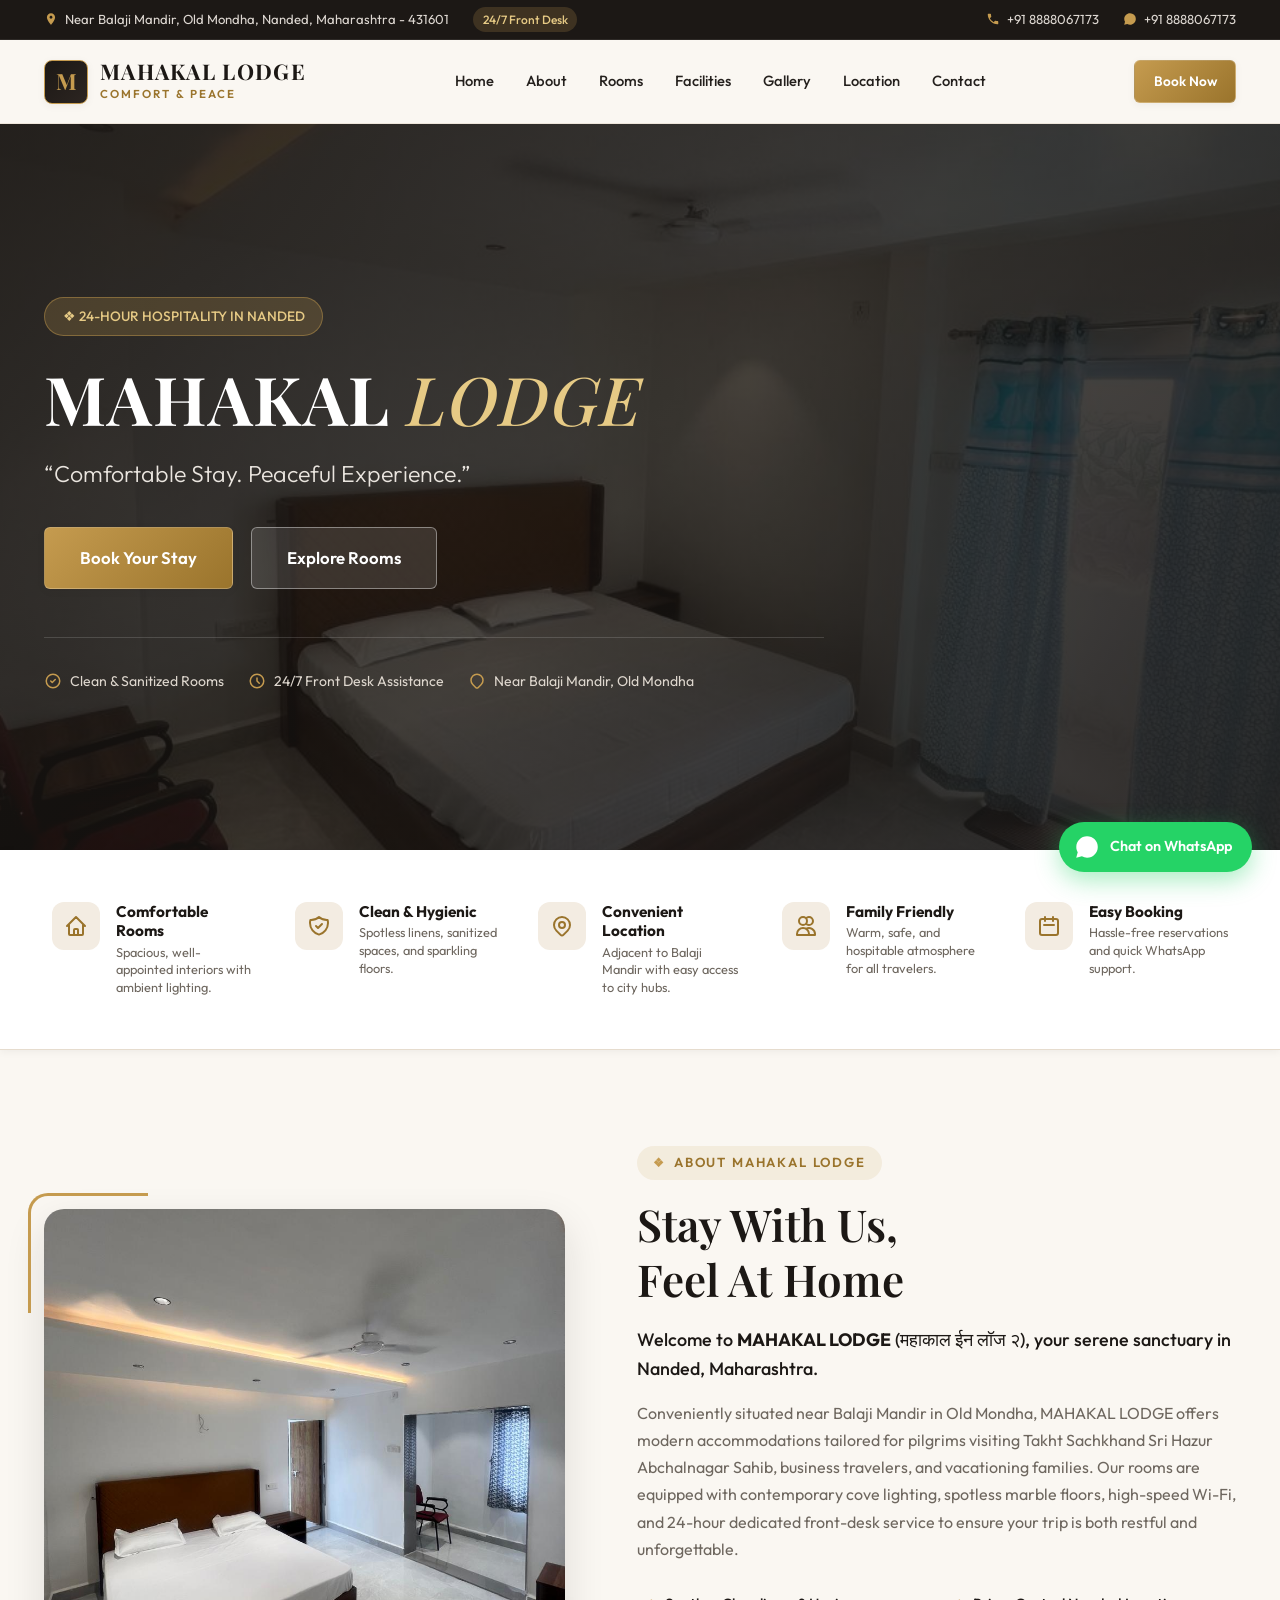
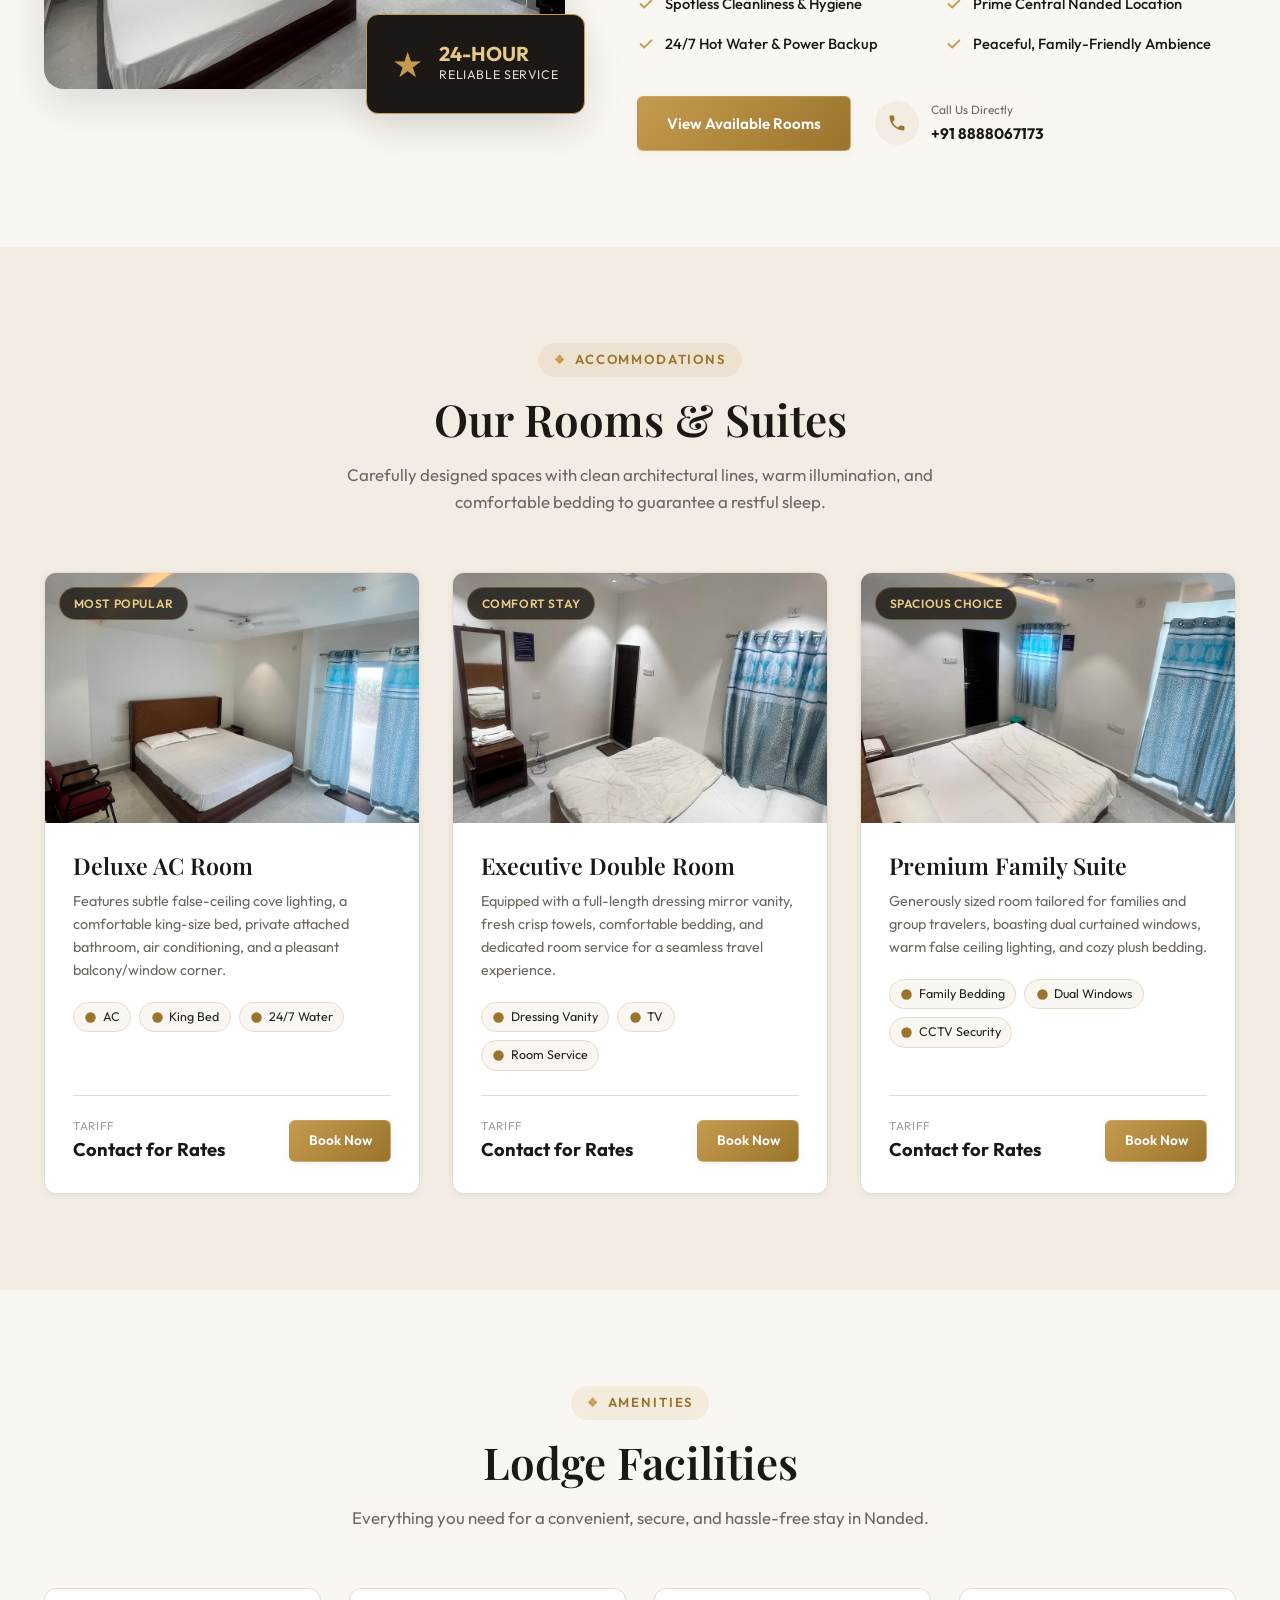
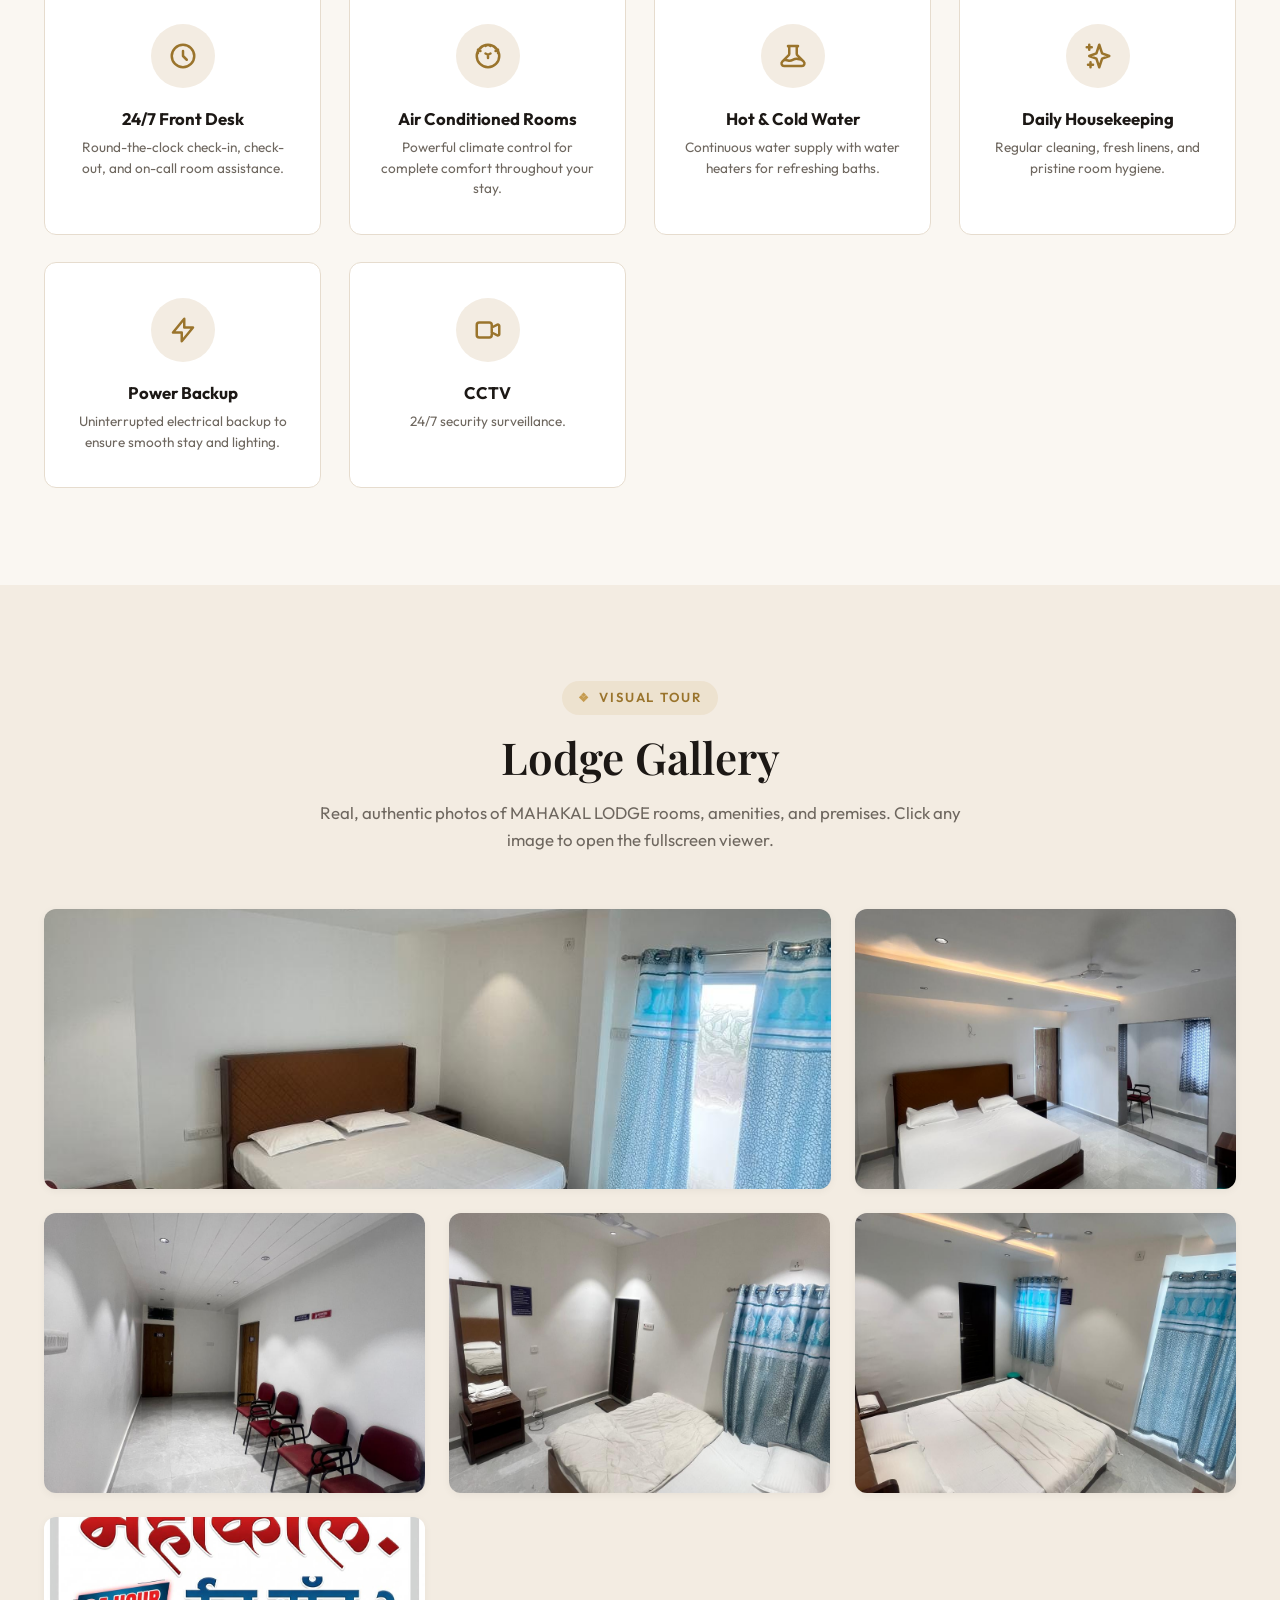
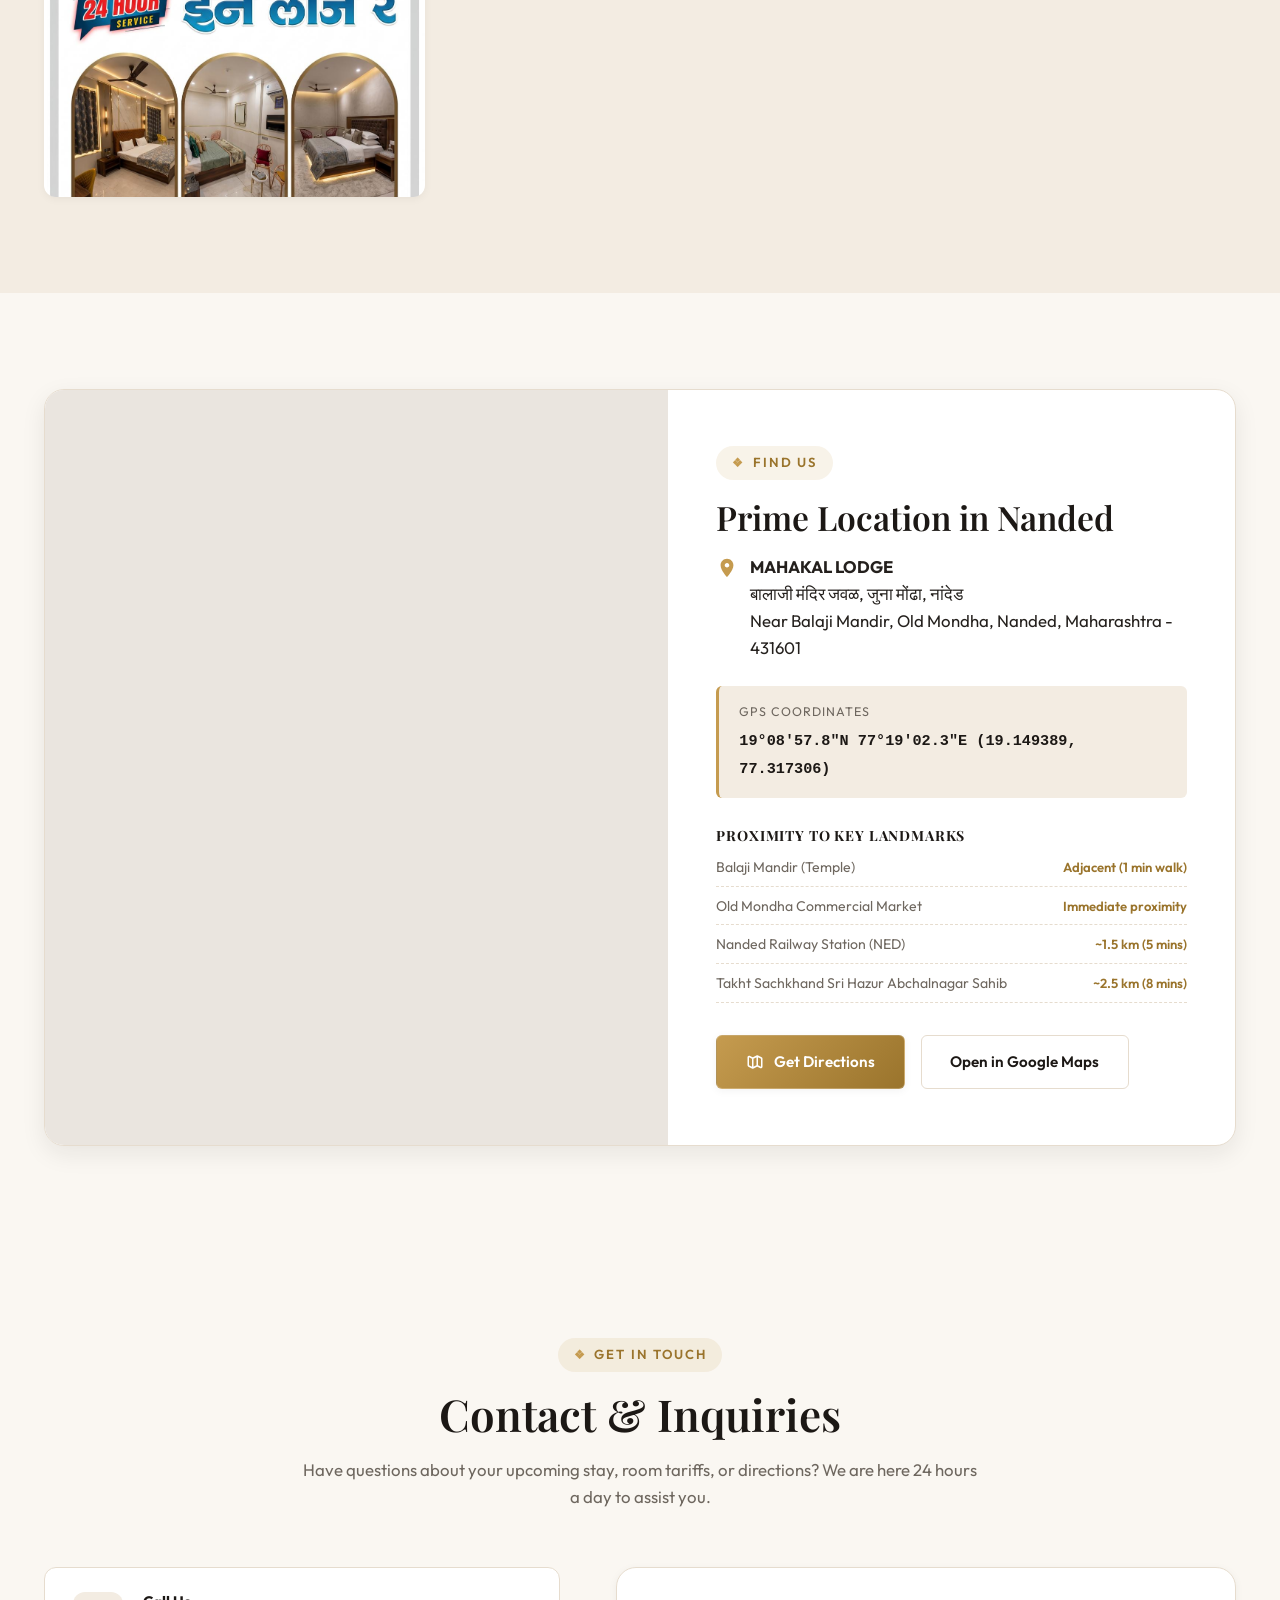
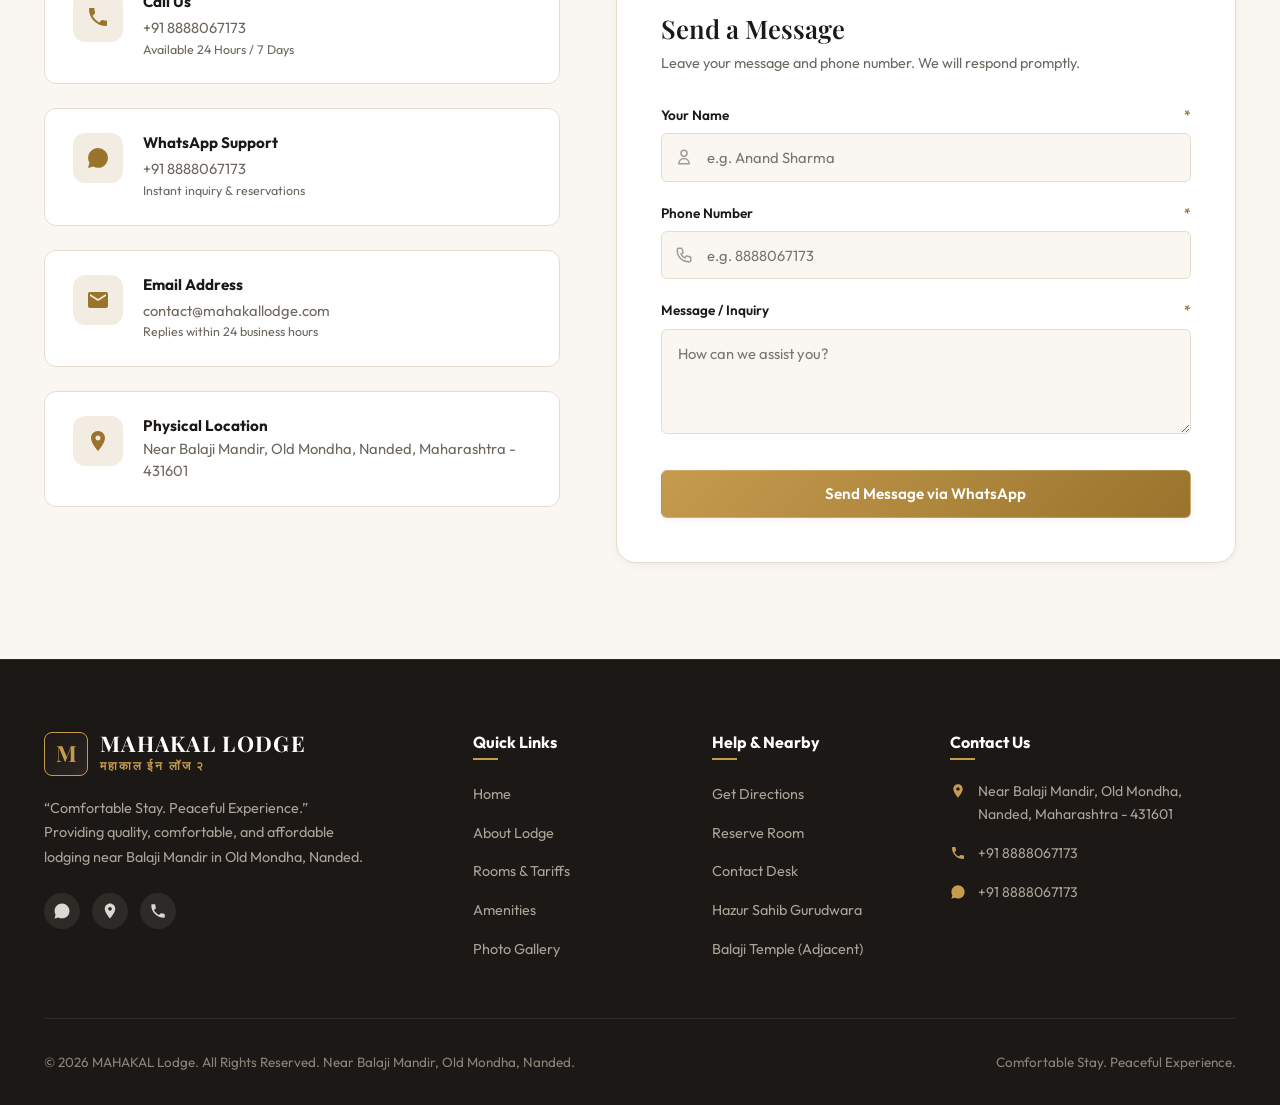
==== commit 167864d1: "Updated index" ====
--- a/mahakal-lodge/index.html
+++ b/mahakal-lodge/index.html
@@ -3,7 +3,14 @@
 
 <head>
   <meta charset="UTF-8">
-  <meta name="viewport" content="width=device-width, initial-scale=1.0">
+  <meta name="viewport" content="width=device-width, initial-scale=1.0, maximum-scale=5.0, viewport-fit=cover">
+
+  <!-- Android & Mobile App Meta Tags -->
+  <meta name="theme-color" content="#1c1815">
+  <meta name="mobile-web-app-capable" content="yes">
+  <meta name="apple-mobile-web-app-capable" content="yes">
+  <meta name="apple-mobile-web-app-status-bar-style" content="black-translucent">
+  <meta name="format-detection" content="telephone=yes">
 
   <!-- Primary SEO Meta Tags -->
   <title>MAHAKAL LODGE | Comfortable Stay & Peaceful Experience in Nanded</title>
@@ -81,8 +88,22 @@
         </div>
       </a>
 
+      <!-- Mobile Drawer Backdrop Overlay -->
+      <div class="mobile-nav-overlay" id="mobileOverlay"></div>
+
       <!-- Desktop & Mobile Navigation Links -->
       <nav class="nav-menu" id="primaryNav" aria-label="Main Navigation">
+        <div class="mobile-drawer-header">
+          <div class="mobile-drawer-brand">
+            <span class="mobile-drawer-title">MAHAKAL LODGE</span>
+            <span class="mobile-drawer-tag">❖ 24-Hour Hospitality</span>
+          </div>
+          <button class="mobile-drawer-close" id="mobileDrawerClose" aria-label="Close navigation menu">
+            <svg fill="none" stroke="currentColor" stroke-width="2.5" viewBox="0 0 24 24" width="20" height="20">
+              <path stroke-linecap="round" stroke-linejoin="round" d="M6 18L18 6M6 6l12 12" />
+            </svg>
+          </button>
+        </div>
         <a href="#home" class="nav-link active">Home</a>
         <a href="#about" class="nav-link">About</a>
         <a href="#rooms" class="nav-link">Rooms</a>
@@ -90,6 +111,28 @@
         <a href="#gallery" class="nav-link">Gallery</a>
         <a href="#location" class="nav-link">Location</a>
         <a href="#contact" class="nav-link">Contact</a>
+
+        <div class="mobile-menu-footer">
+          <a href="#contact" class="btn btn-primary btn-full mobile-book-btn">Book Your Stay</a>
+          <div class="mobile-drawer-actions">
+            <a href="tel:8888067173" class="mobile-action-pill">
+              <svg fill="currentColor" viewBox="0 0 24 24" width="16" height="16">
+                <path
+                  d="M6.62 10.79c1.44 2.83 3.76 5.14 6.59 6.59l2.2-2.2c.27-.27.67-.36 1.02-.24 1.12.37 2.33.57 3.57.57.55 0 1 .45 1 1V20c0 .55-.45 1-1 1-9.39 0-17-7.61-17-17 0-.55.45-1 1-1h3.5c.55 0 1 .45 1 1 0 1.25.2 2.45.57 3.57.11.35.03.74-.25 1.02l-2.2 2.2z" />
+              </svg>
+              <span>+91 8888067173</span>
+            </a>
+            <a href="https://wa.me/918888067173?text=Hello%20Mahakal%20Lodge%2C%20I%20would%20like%20to%20inquire%20about%20room%20booking."
+              target="_blank" rel="noopener" class="mobile-action-pill whatsapp-pill">
+              <svg fill="currentColor" viewBox="0 0 24 24" width="16" height="16">
+                <path
+                  d="M12.04 2c-5.46 0-9.91 4.45-9.91 9.91 0 1.75.46 3.45 1.32 4.95L2.05 22l5.25-1.38c1.45.79 3.08 1.21 4.74 1.21 5.46 0 9.91-4.45 9.91-9.91 0-2.65-1.03-5.14-2.9-7.01A9.816 9.816 0 0 0 12.04 2z" />
+              </svg>
+              <span>WhatsApp</span>
+            </a>
+          </div>
+          <p class="mobile-drawer-address">📍 Near Balaji Mandir, Old Mondha, Nanded</p>
+        </div>
       </nav>
 
       <div class="header-cta">
@@ -103,9 +146,6 @@
       </div>
     </div>
   </header>
-
-  <!-- Mobile Drawer Backdrop Overlay -->
-  <div class="mobile-nav-overlay" id="mobileOverlay"></div>
 
   <!-- ==========================================================================
        Hero Section
@@ -374,7 +414,7 @@
             <div class="room-footer">
               <div class="room-price-box">
                 <span class="price-label">Tariff</span>
-                <span class="price-value">Contact for Rates <small>/ Night</small></span>
+                <span class="price-value">Contact for Rates </span>
               </div>
               <a href="#contact" class="btn btn-primary btn-sm btn-book-room" data-room-id="deluxe-ac">Book Now</a>
             </div>
@@ -412,7 +452,7 @@
             <div class="room-footer">
               <div class="room-price-box">
                 <span class="price-label">Tariff</span>
-                <span class="price-value">Contact for Rates <small>/ Night</small></span>
+                <span class="price-value">Contact for Rates </span>
               </div>
               <a href="#contact" class="btn btn-primary btn-sm btn-book-room" data-room-id="executive-double">Book
                 Now</a>
@@ -451,7 +491,7 @@
             <div class="room-footer">
               <div class="room-price-box">
                 <span class="price-label">Tariff</span>
-                <span class="price-value">Contact for Rates <small>/ Night</small></span>
+                <span class="price-value">Contact for Rates </span>
               </div>
               <a href="#contact" class="btn btn-primary btn-sm btn-book-room" data-room-id="master-suite">Book Now</a>
             </div>
@@ -1040,6 +1080,51 @@
     </svg>
   </button>
 
+  <!-- ==========================================================================
+       Android & Mobile Quick-Action Bottom Bar
+       Sticky touch bar for instant Calling, WhatsApp, Directions, and Booking
+       ========================================================================== -->
+  <nav class="mobile-bottom-bar" aria-label="Mobile Quick Actions">
+    <a href="tel:8888067173" class="bottom-bar-item" aria-label="Call Mahakal Lodge">
+      <div class="bottom-bar-icon">
+        <svg fill="currentColor" viewBox="0 0 24 24" width="20" height="20">
+          <path
+            d="M6.62 10.79c1.44 2.83 3.76 5.14 6.59 6.59l2.2-2.2c.27-.27.67-.36 1.02-.24 1.12.37 2.33.57 3.57.57.55 0 1 .45 1 1V20c0 .55-.45 1-1 1-9.39 0-17-7.61-17-17 0-.55.45-1 1-1h3.5c.55 0 1 .45 1 1 0 1.25.2 2.45.57 3.57.11.35.03.74-.25 1.02l-2.2 2.2z" />
+        </svg>
+      </div>
+      <span class="bottom-bar-label">Call</span>
+    </a>
+    <a href="https://wa.me/918888067173?text=Hello%20Mahakal%20Lodge%2C%20I%20would%20like%20to%20inquire%20about%20room%20booking."
+      target="_blank" rel="noopener" class="bottom-bar-item" aria-label="WhatsApp Mahakal Lodge">
+      <div class="bottom-bar-icon whatsapp-icon">
+        <svg fill="currentColor" viewBox="0 0 24 24" width="20" height="20">
+          <path
+            d="M12.04 2c-5.46 0-9.91 4.45-9.91 9.91 0 1.75.46 3.45 1.32 4.95L2.05 22l5.25-1.38c1.45.79 3.08 1.21 4.74 1.21 5.46 0 9.91-4.45 9.91-9.91 0-2.65-1.03-5.14-2.9-7.01A9.816 9.816 0 0 0 12.04 2z" />
+        </svg>
+      </div>
+      <span class="bottom-bar-label">WhatsApp</span>
+    </a>
+    <a href="https://www.google.com/maps/dir/?api=1&destination=19.149389,77.317306" target="_blank" rel="noopener"
+      class="bottom-bar-item" aria-label="Directions to Mahakal Lodge">
+      <div class="bottom-bar-icon">
+        <svg fill="currentColor" viewBox="0 0 24 24" width="20" height="20">
+          <path
+            d="M12 2C8.13 2 5 5.13 5 9c0 5.25 7 13 7 13s7-7.75 7-13c0-3.87-3.13-7-7-7zm0 9.5c-1.38 0-2.5-1.12-2.5-2.5s1.12-2.5 2.5-2.5 2.5 1.12 2.5 2.5-1.12 2.5-2.5 2.5z" />
+        </svg>
+      </div>
+      <span class="bottom-bar-label">Directions</span>
+    </a>
+    <a href="#contact" class="bottom-bar-item highlight-item" aria-label="Book Stay at Mahakal Lodge">
+      <div class="bottom-bar-icon gold-icon">
+        <svg fill="currentColor" viewBox="0 0 24 24" width="20" height="20">
+          <path
+            d="M19 3h-1V1h-2v2H8V1H6v2H5c-1.11 0-1.99.9-1.99 2L3 19c0 1.1.89 2 2 2h14c1.1 0 2-.9 2-2V5c0-1.1-.9-2-2-2zm0 16H5V8h14v11zM7 10h5v5H7z" />
+        </svg>
+      </div>
+      <span class="bottom-bar-label">Book Stay</span>
+    </a>
+  </nav>
+
   <!-- JavaScript -->
   <script src="js/script.js"></script>
 </body>
--- a/mahakal-lodge/css/style.css
+++ b/mahakal-lodge/css/style.css
@@ -73,6 +73,9 @@
   scroll-behavior: smooth;
   font-size: 16px;
   -webkit-text-size-adjust: 100%;
+  overflow-x: hidden !important;
+  width: 100% !important;
+  max-width: 100vw !important;
 }
 
 body {
@@ -80,13 +83,22 @@
   color: var(--color-text-main);
   background-color: var(--color-cream);
   line-height: 1.65;
-  overflow-x: hidden;
+  overflow-x: hidden !important;
+  width: 100% !important;
+  max-width: 100vw !important;
   position: relative;
   -webkit-font-smoothing: antialiased;
 }
 
 body.no-scroll {
-  overflow: hidden;
+  overflow: hidden !important;
+  touch-action: none;
+}
+
+/* Containment to guarantee zero horizontal scrolling across all mobile screens */
+section, .topbar, .header, .hero, .features-bar, .about, .rooms, .facilities, .gallery, .location, .contact, .footer {
+  max-width: 100vw;
+  overflow-x: clip;
 }
 
 img {
@@ -335,7 +347,7 @@
   height: var(--header-height);
   display: flex;
   align-items: center;
-  z-index: 100;
+  z-index: 1000;
   border-bottom: 1px solid rgba(230, 220, 206, 0.6);
   transition: height var(--transition-fast), box-shadow var(--transition-fast), background-color var(--transition-fast);
 }
@@ -479,19 +491,23 @@
 
 /* Mobile Nav Drawer Overlay */
 .mobile-nav-overlay {
-  display: none;
   position: fixed;
   inset: 0;
-  background: rgba(0, 0, 0, 0.5);
+  background: rgba(0, 0, 0, 0.65);
   backdrop-filter: blur(4px);
-  z-index: 104;
+  -webkit-backdrop-filter: blur(4px);
+  z-index: 1040;
   opacity: 0;
-  transition: opacity var(--transition-normal);
+  visibility: hidden;
+  pointer-events: none;
+  transition: opacity var(--transition-normal), visibility var(--transition-normal);
 }
 
 .mobile-nav-overlay.active {
   display: block;
   opacity: 1;
+  visibility: visible;
+  pointer-events: auto;
 }
 
 /* ==========================================================================
@@ -1981,34 +1997,188 @@
   }
 }
 
+/* ==========================================================================
+   Mobile-Specific Components Default (Desktop Hidden)
+   ========================================================================== */
+.mobile-drawer-header,
+.mobile-menu-footer,
+.mobile-bottom-bar {
+  display: none;
+}
+
+/* ==========================================================================
+   Responsive Media Queries: Tablets & Landscape (max-width: 992px)
+   ========================================================================== */
 @media (max-width: 992px) {
   :root {
-    --header-height: 76px;
+    --header-height: 72px;
+  }
+
+  .header {
+    background: #ffffff !important;
+    backdrop-filter: none !important;
+    -webkit-backdrop-filter: none !important;
+    z-index: 1000 !important;
   }
 
   .nav-menu {
     position: fixed;
     top: 0;
-    right: -100%;
-    width: 320px;
+    right: 0;
+    width: min(320px, 85vw);
     height: 100vh;
+    height: 100dvh;
     background: #ffffff;
     flex-direction: column;
-    align-items: flex-start;
-    padding: 5rem 2rem 2.5rem;
-    box-shadow: -10px 0 30px rgba(0, 0, 0, 0.15);
-    transition: right var(--transition-normal);
-    z-index: 105;
-    gap: 1.5rem;
+    align-items: stretch;
+    padding: 1.25rem 1.25rem 2rem;
+    box-shadow: -10px 0 35px rgba(0, 0, 0, 0.25);
+    transform: translateX(105%);
+    visibility: hidden;
+    pointer-events: none;
+    transition: transform 0.3s cubic-bezier(0.32, 0.72, 0, 1), visibility 0.3s ease;
+    z-index: 1060;
+    gap: 0.75rem;
     overflow-y: auto;
+    -webkit-overflow-scrolling: touch;
   }
 
   .nav-menu.active {
-    right: 0;
+    transform: translateX(0);
+    visibility: visible;
+    pointer-events: auto;
+  }
+
+  .mobile-drawer-header {
+    display: flex;
+    align-items: center;
+    justify-content: space-between;
+    padding-bottom: 1rem;
+    margin-bottom: 0.5rem;
+    border-bottom: 1px solid var(--color-beige-dark);
+  }
+
+  .mobile-drawer-brand {
+    display: flex;
+    flex-direction: column;
+  }
+
+  .mobile-drawer-title {
+    font-family: var(--font-heading);
+    font-size: 1.25rem;
+    font-weight: 700;
+    color: var(--color-primary);
+  }
+
+  .mobile-drawer-tag {
+    font-size: 0.7rem;
+    color: var(--color-gold-dark);
+    font-weight: 600;
+    text-transform: uppercase;
+    letter-spacing: 0.08em;
+  }
+
+  .mobile-drawer-close {
+    width: 38px;
+    height: 38px;
+    border-radius: 50%;
+    background: var(--color-beige);
+    color: var(--color-primary);
+    display: flex;
+    align-items: center;
+    justify-content: center;
+    border: 1px solid var(--color-beige-dark);
+    cursor: pointer;
+    transition: all var(--transition-fast);
+    flex-shrink: 0;
+    -webkit-tap-highlight-color: transparent;
+  }
+
+  .mobile-drawer-close:hover,
+  .mobile-drawer-close:active {
+    background: var(--color-gold);
+    color: #ffffff;
+  }
+
+  .nav-link {
+    font-size: 1.05rem;
+    padding: 0.65rem 0.75rem;
+    border-radius: var(--radius-sm);
+    display: block;
+    width: 100%;
+    color: var(--color-text-main);
+  }
+
+  .nav-link:hover,
+  .nav-link.active {
+    background: rgba(197, 155, 79, 0.12);
+    color: var(--color-gold-dark);
+  }
+
+  .nav-link::after {
+    display: none;
+  }
+
+  .mobile-menu-footer {
+    display: flex;
+    flex-direction: column;
+    gap: 1rem;
+    margin-top: auto;
+    padding-top: 1.5rem;
+    border-top: 1px solid var(--color-beige-dark);
+  }
+
+  .mobile-drawer-actions {
+    display: grid;
+    grid-template-columns: 1fr 1fr;
+    gap: 0.6rem;
+  }
+
+  .mobile-action-pill {
+    display: flex;
+    align-items: center;
+    justify-content: center;
+    gap: 0.4rem;
+    padding: 0.65rem 0.5rem;
+    background: var(--color-beige);
+    color: var(--color-primary);
+    border-radius: var(--radius-sm);
+    font-size: 0.78rem;
+    font-weight: 600;
+    border: 1px solid var(--color-beige-dark);
+  }
+
+  .mobile-action-pill.whatsapp-pill {
+    background: rgba(37, 211, 102, 0.12);
+    color: #128c7e;
+    border-color: rgba(37, 211, 102, 0.3);
+  }
+
+  .mobile-drawer-address {
+    font-size: 0.75rem;
+    color: var(--color-text-muted);
+    text-align: center;
+    line-height: 1.4;
   }
 
   .hamburger {
     display: flex;
+    align-items: center;
+    justify-content: center;
+    width: 44px;
+    height: 44px;
+    position: relative;
+    z-index: 1070;
+    cursor: pointer;
+    background: transparent;
+    border: none;
+    padding: 10px;
+    margin-right: 0;
+    -webkit-tap-highlight-color: transparent;
+  }
+
+  .hamburger span {
+    width: 24px;
   }
 
   .header-cta .btn {
@@ -2017,12 +2187,29 @@
 
   .about-grid {
     grid-template-columns: 1fr;
-    gap: 3.5rem;
+    gap: 3rem;
   }
 
   .about-visual {
-    max-width: 540px;
+    max-width: 520px;
     margin: 0 auto;
+    width: 100%;
+  }
+
+  .about-frame-accent {
+    display: none !important;
+  }
+
+  .about-badge-card {
+    position: static !important;
+    margin: 1.25rem auto 0 !important;
+    right: auto !important;
+    bottom: auto !important;
+    left: auto !important;
+    width: 100% !important;
+    max-width: 360px !important;
+    justify-content: center !important;
+    transform: none !important;
   }
 
   .rooms-grid {
@@ -2034,11 +2221,7 @@
   }
 
   .location-map-wrap {
-    min-height: 380px;
-  }
-
-  .booking-card {
-    padding: 2.5rem 2rem;
+    min-height: 340px;
   }
 
   .contact-grid {
@@ -2047,85 +2230,295 @@
   }
 }
 
+/* ==========================================================================
+   Responsive Media Queries: Android & Mobile Devices (max-width: 768px)
+   ========================================================================== */
 @media (max-width: 768px) {
+  html {
+    font-size: 15px;
+    -webkit-tap-highlight-color: rgba(197, 155, 79, 0.2);
+  }
+
+  body {
+    padding-bottom: calc(66px + env(safe-area-inset-bottom, 0px));
+  }
+
   .topbar {
     display: none;
   }
 
+  /* Section Padding Optimization */
+  .about,
+  .rooms,
+  .facilities,
+  .gallery,
+  .location,
+  .contact {
+    padding: 3.5rem 0;
+  }
+
   .hero {
-    min-height: 80vh;
-    padding: 3.5rem 0;
+    min-height: auto;
+    padding: 3.5rem 0 3rem;
+  }
+
+  .hero-pill {
+    font-size: 0.78rem;
+    padding: 0.35rem 0.85rem;
+    max-width: 100%;
+  }
+
+  .hero-title {
+    font-size: clamp(2rem, 7.5vw, 2.8rem);
+    line-height: 1.18;
+    margin-bottom: 1rem;
+  }
+
+  .hero-tagline {
+    font-size: 1.05rem;
+    margin-bottom: 1.8rem;
+  }
+
+  .hero-actions {
+    flex-direction: column;
+    width: 100%;
+    gap: 0.85rem;
+    margin-bottom: 2rem;
+  }
+
+  .hero-actions .btn {
+    width: 100%;
+  }
+
+  .hero-badges {
+    flex-direction: column;
+    gap: 0.75rem;
+    padding-top: 1.5rem;
+  }
+
+  .features-bar {
+    padding: 1.75rem 0;
   }
 
   .features-grid {
     grid-template-columns: repeat(2, 1fr);
+    gap: 1rem;
+  }
+
+  .feature-card {
+    padding: 0.5rem;
+  }
+
+  .about-badge-card {
+    position: static;
+    margin-top: 1rem;
+    width: 100%;
+    justify-content: center;
+  }
+
+  .about-actions {
+    flex-direction: column;
+    align-items: stretch;
+    gap: 1rem;
+    width: 100%;
+  }
+
+  .about-actions .btn {
+    width: 100%;
+  }
+
+  .about-phone-box {
+    justify-content: center;
+  }
+
+  .rooms-grid {
+    grid-template-columns: 1fr;
+    max-width: 480px;
+    margin: 0 auto;
+  }
+
+  .room-thumb {
+    height: 230px;
   }
 
   .facilities-grid {
     grid-template-columns: repeat(2, 1fr);
+    gap: 1.2rem;
+  }
+
+  .facility-card {
+    padding: 1.75rem 1.25rem;
   }
 
   .gallery-grid {
     grid-template-columns: repeat(2, 1fr);
+    gap: 1rem;
   }
 
   .gallery-item.large {
     grid-column: span 2;
   }
 
-  .rooms-grid {
-    grid-template-columns: 1fr;
-    max-width: 460px;
-    margin: 0 auto;
-  }
-
-  .booking-form-grid {
-    grid-template-columns: 1fr;
-  }
-
-  .form-group.span-2 {
-    grid-column: span 1;
-  }
-
-  .booking-actions {
-    grid-template-columns: 1fr;
-  }
-
-  .lightbox-prev {
-    left: 0.5rem;
-  }
-
-  .lightbox-next {
-    right: 0.5rem;
-  }
-
-  .floating-whatsapp span {
-    display: none;
-  }
-
+  .location-actions {
+    flex-direction: column;
+    width: 100%;
+    gap: 0.75rem;
+  }
+
+  .location-actions .btn {
+    width: 100%;
+  }
+
+  /* Contact Form Mobile Optimization */
+  .contact-form-wrap {
+    padding: 1.75rem 1.25rem;
+  }
+
+  .input-wrap input,
+  .input-wrap select,
+  .input-wrap textarea {
+    font-size: 16px; /* Prevents auto-zoom on Android Chrome */
+    padding-top: 0.85rem;
+    padding-bottom: 0.85rem;
+  }
+
+  /* Floating Widgets & Mobile Bottom Bar */
   .floating-whatsapp {
-    padding: 0.75rem;
-    bottom: 20px;
-    right: 20px;
+    display: none; /* Replaced by sticky bottom bar */
   }
 
   .back-to-top {
-    bottom: 20px;
-    left: 20px;
+    bottom: calc(76px + env(safe-area-inset-bottom, 0px));
+    right: 16px;
+    left: auto;
+    width: 42px;
+    height: 42px;
+  }
+
+  /* Mobile Bottom Quick-Action Bar */
+  .mobile-bottom-bar {
+    position: fixed;
+    bottom: 0;
+    left: 0;
+    right: 0;
+    height: calc(60px + env(safe-area-inset-bottom, 0px));
+    padding-bottom: env(safe-area-inset-bottom, 0px);
+    background: rgba(28, 24, 21, 0.97);
+    backdrop-filter: blur(14px);
+    -webkit-backdrop-filter: blur(14px);
+    border-top: 1px solid rgba(197, 155, 79, 0.35);
+    display: grid;
+    grid-template-columns: repeat(4, 1fr);
+    z-index: 1000;
+    box-shadow: 0 -4px 20px rgba(0, 0, 0, 0.25);
+  }
+
+  .bottom-bar-item {
+    display: flex;
+    flex-direction: column;
+    align-items: center;
+    justify-content: center;
+    gap: 0.2rem;
+    color: #ded8d2;
+    padding: 0.4rem 0.2rem;
+    text-decoration: none;
+    transition: all var(--transition-fast);
+    -webkit-tap-highlight-color: transparent;
+  }
+
+  .bottom-bar-item:active {
+    background: rgba(255, 255, 255, 0.08);
+  }
+
+  .bottom-bar-icon {
+    display: flex;
+    align-items: center;
+    justify-content: center;
+    color: var(--color-gold);
+    transition: transform var(--transition-fast);
+  }
+
+  .bottom-bar-icon.whatsapp-icon {
+    color: var(--color-whatsapp);
+  }
+
+  .bottom-bar-icon.gold-icon {
+    color: #ffffff;
+    background: linear-gradient(135deg, var(--color-gold) 0%, var(--color-gold-dark) 100%);
+    width: 28px;
+    height: 28px;
+    border-radius: 50%;
+    box-shadow: 0 2px 8px rgba(197, 155, 79, 0.4);
+  }
+
+  .bottom-bar-icon.gold-icon svg {
+    width: 15px;
+    height: 15px;
+  }
+
+  .bottom-bar-label {
+    font-size: 0.72rem;
+    font-weight: 600;
+    letter-spacing: 0.02em;
+  }
+
+  .bottom-bar-item.highlight-item .bottom-bar-label {
+    color: var(--color-gold-light);
   }
 
   .footer-grid {
     grid-template-columns: 1fr;
+    gap: 2rem;
   }
 
   .footer-bottom {
     flex-direction: column;
     text-align: center;
-    gap: 0.75rem;
-  }
-}
-
+    gap: 0.6rem;
+  }
+}
+
+/* ==========================================================================
+   Responsive Media Queries: Small Android Phones (max-width: 480px)
+   ========================================================================== */
 @media (max-width: 480px) {
+  .container {
+    padding-left: 1rem;
+    padding-right: 1rem;
+  }
+
+  .brand-logo {
+    gap: 0.55rem;
+  }
+
+  .logo-symbol {
+    width: 36px;
+    height: 36px;
+    font-size: 1.2rem;
+  }
+
+  .brand-name {
+    font-size: 1.15rem;
+    letter-spacing: 0.04em;
+  }
+
+  .brand-sub {
+    font-size: 0.62rem;
+    letter-spacing: 0.12em;
+  }
+
+  .hero-title {
+    font-size: 1.95rem;
+  }
+
+  .section-title {
+    font-size: 1.75rem;
+  }
+
+  .section-header {
+    margin-bottom: 2.2rem;
+  }
+
   .features-grid {
     grid-template-columns: 1fr;
   }
@@ -2142,15 +2535,67 @@
     grid-column: span 1;
   }
 
+  .gallery-item {
+    height: 220px;
+  }
+
+  .about-image-wrapper img {
+    height: 300px;
+  }
+
   .about-highlights {
     grid-template-columns: 1fr;
   }
 
+  .room-thumb {
+    height: 200px;
+  }
+
+  .room-content {
+    padding: 1.25rem;
+  }
+
+  .room-footer {
+    flex-direction: column;
+    align-items: stretch;
+    gap: 0.85rem;
+  }
+
+  .room-footer .btn {
+    width: 100%;
+  }
+
   .location-info {
-    padding: 2rem 1.5rem;
-  }
-
-  .booking-card {
-    padding: 2rem 1.25rem;
-  }
-}
+    padding: 1.75rem 1.15rem;
+  }
+
+  .contact-card {
+    padding: 1.25rem 1rem;
+  }
+
+  .contact-form-wrap {
+    padding: 1.5rem 1rem;
+  }
+}
+
+/* ==========================================================================
+   Responsive Media Queries: Ultra-Compact Android Screens (max-width: 360px)
+   ========================================================================== */
+@media (max-width: 360px) {
+  .brand-name {
+    font-size: 1.05rem;
+  }
+
+  .hero-title {
+    font-size: 1.75rem;
+  }
+
+  .btn {
+    padding: 0.75rem 1.25rem;
+    font-size: 0.9rem;
+  }
+
+  .bottom-bar-label {
+    font-size: 0.65rem;
+  }
+}
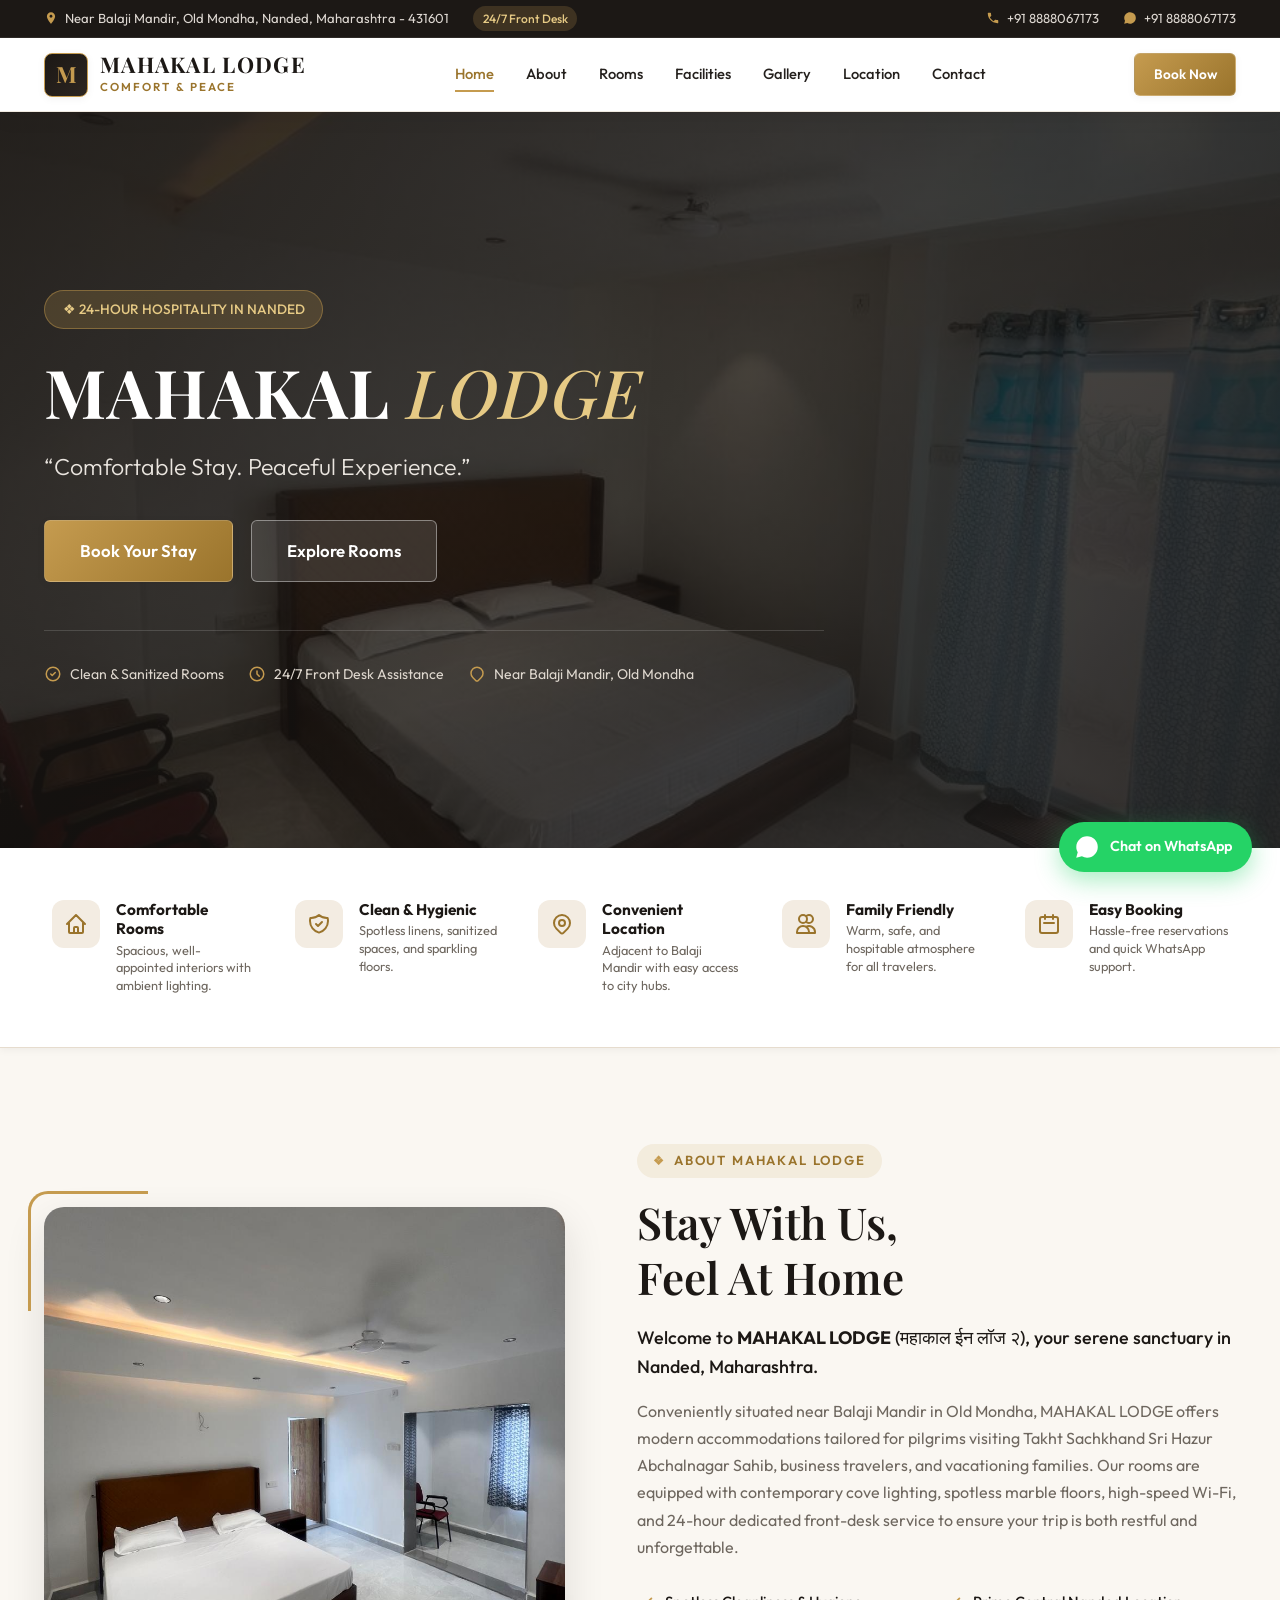
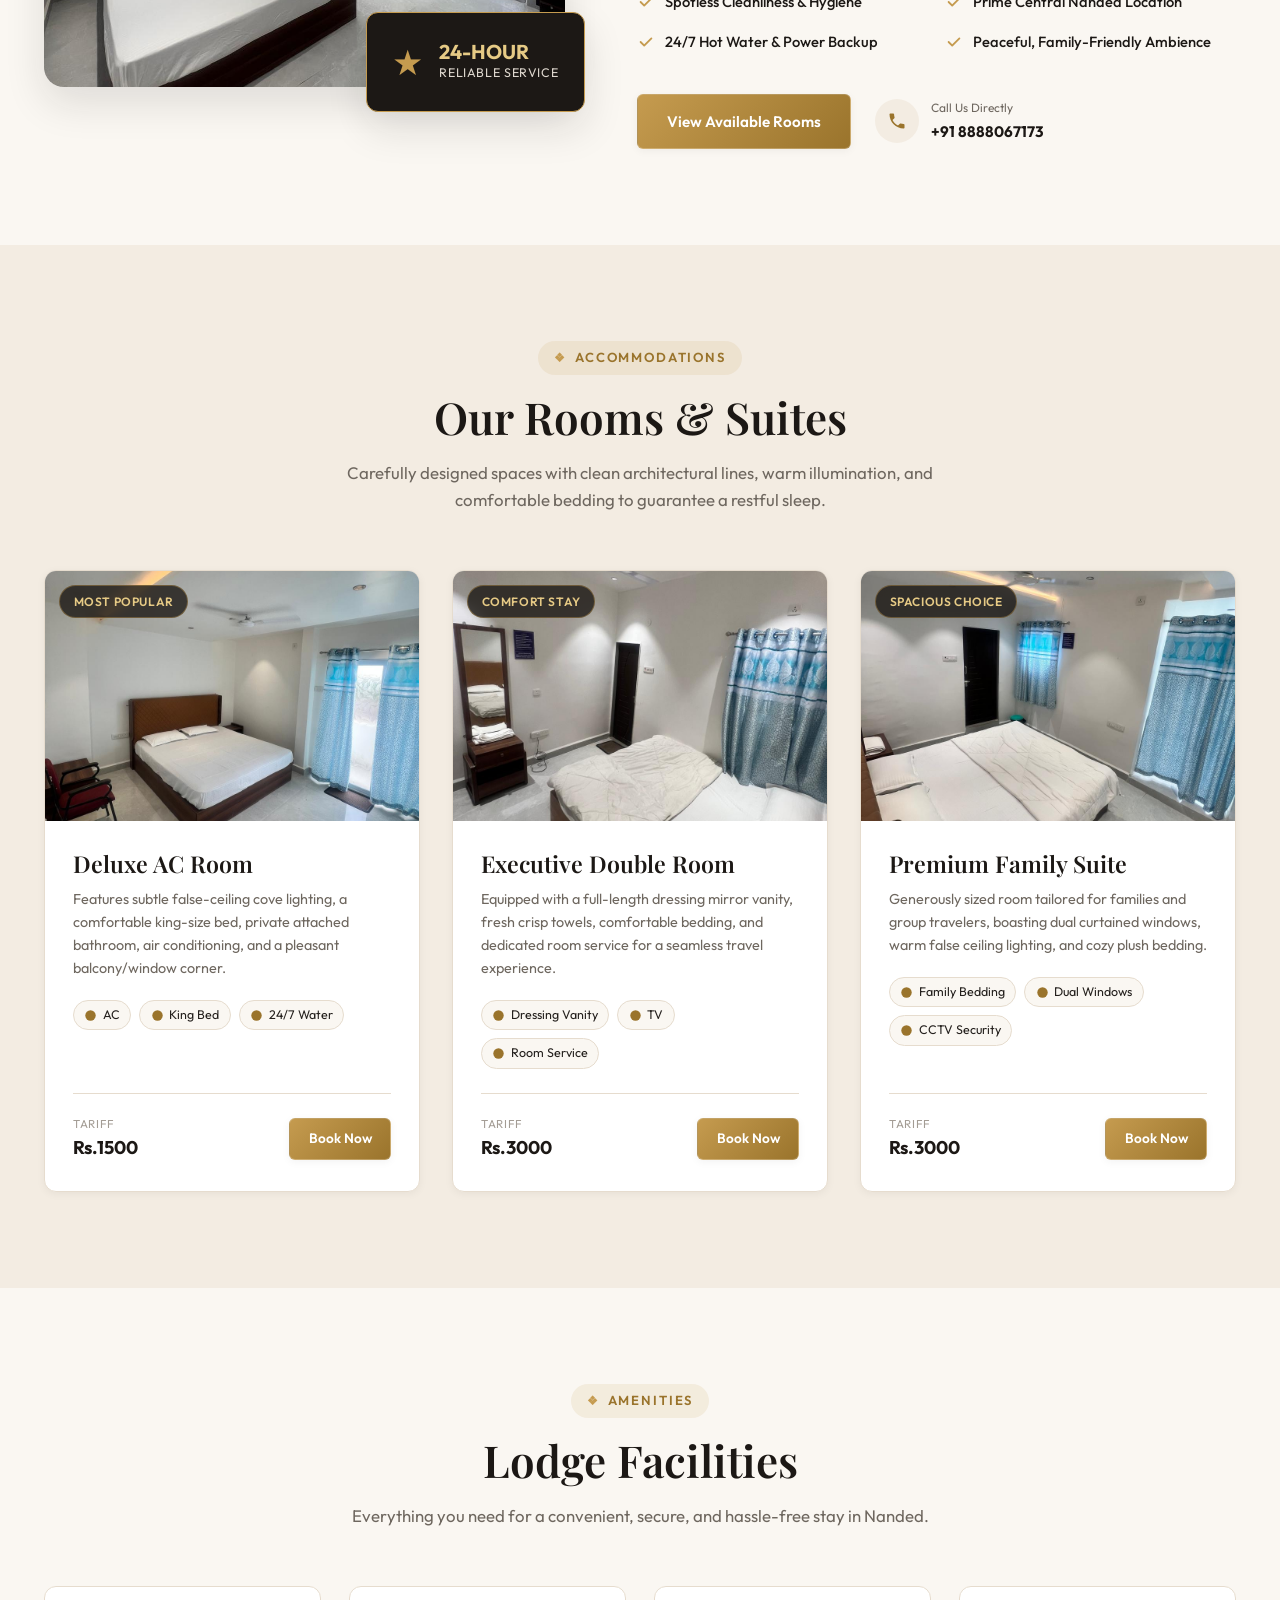
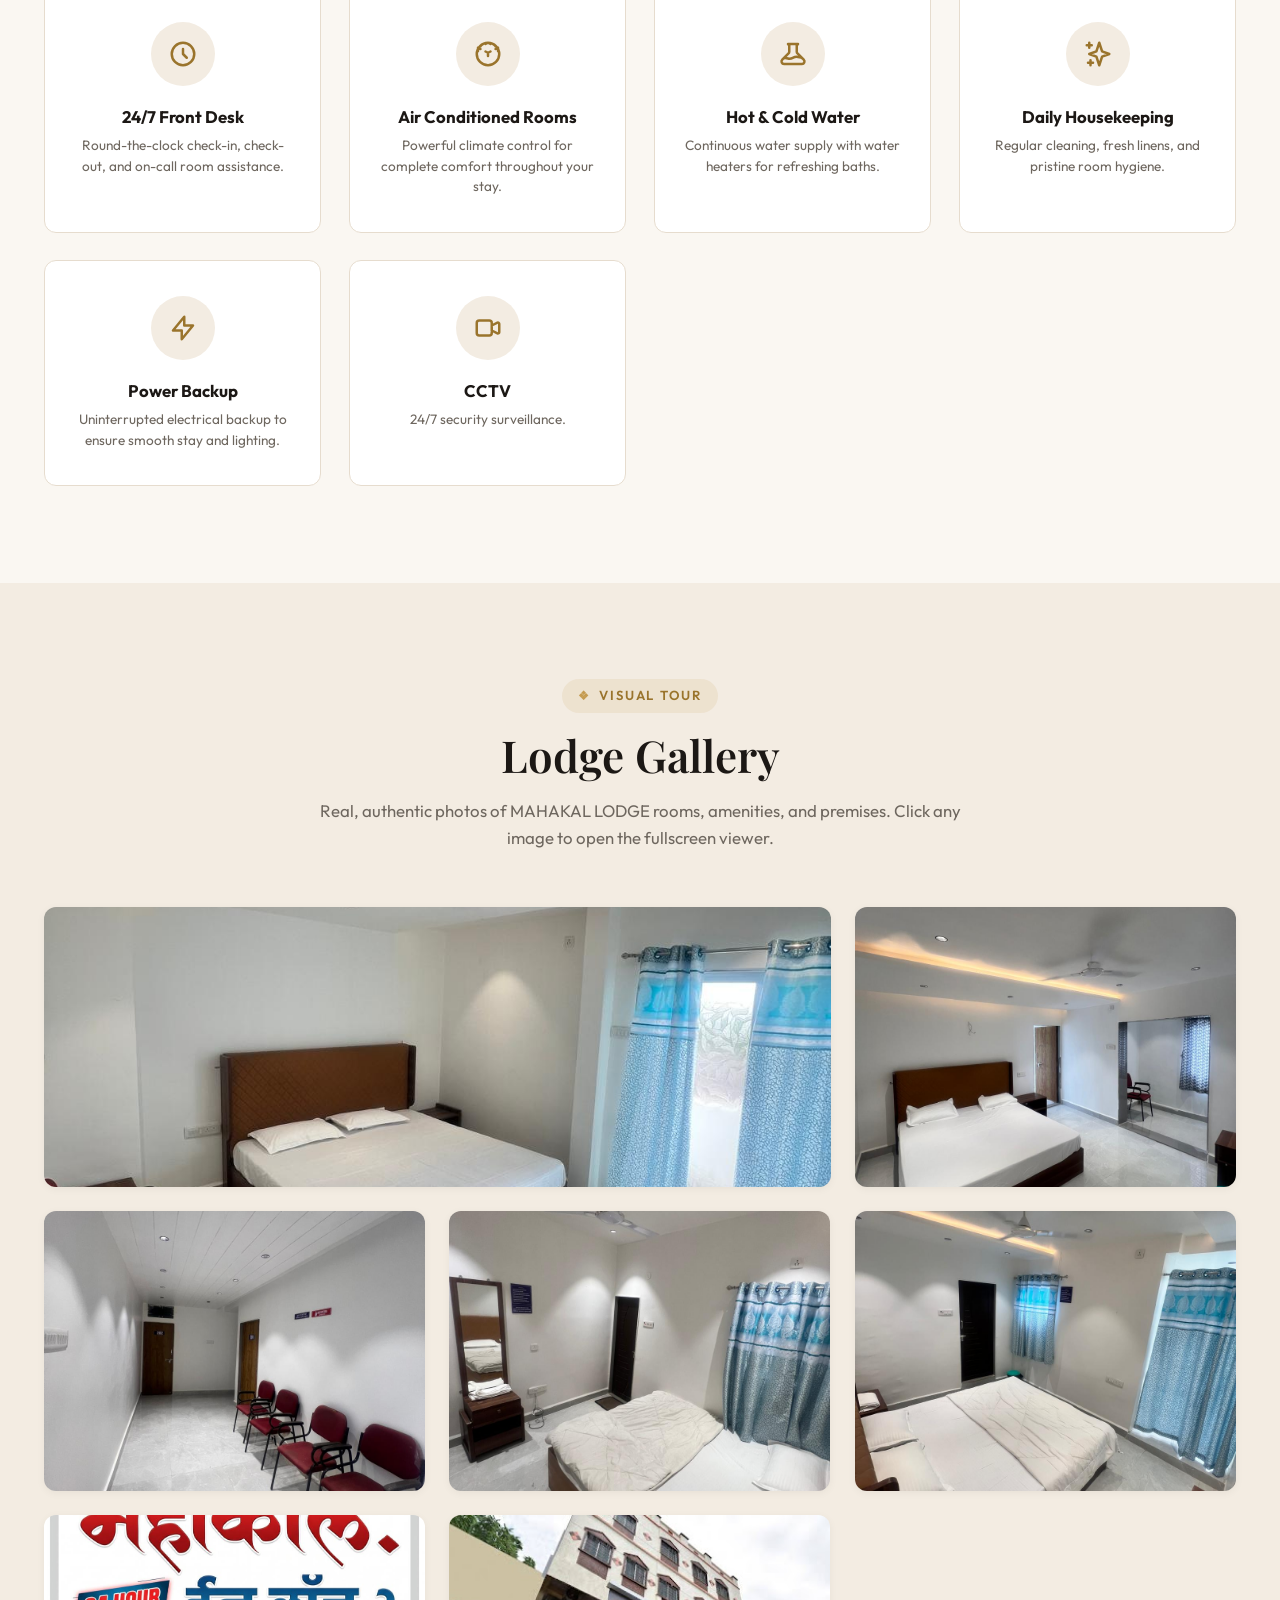
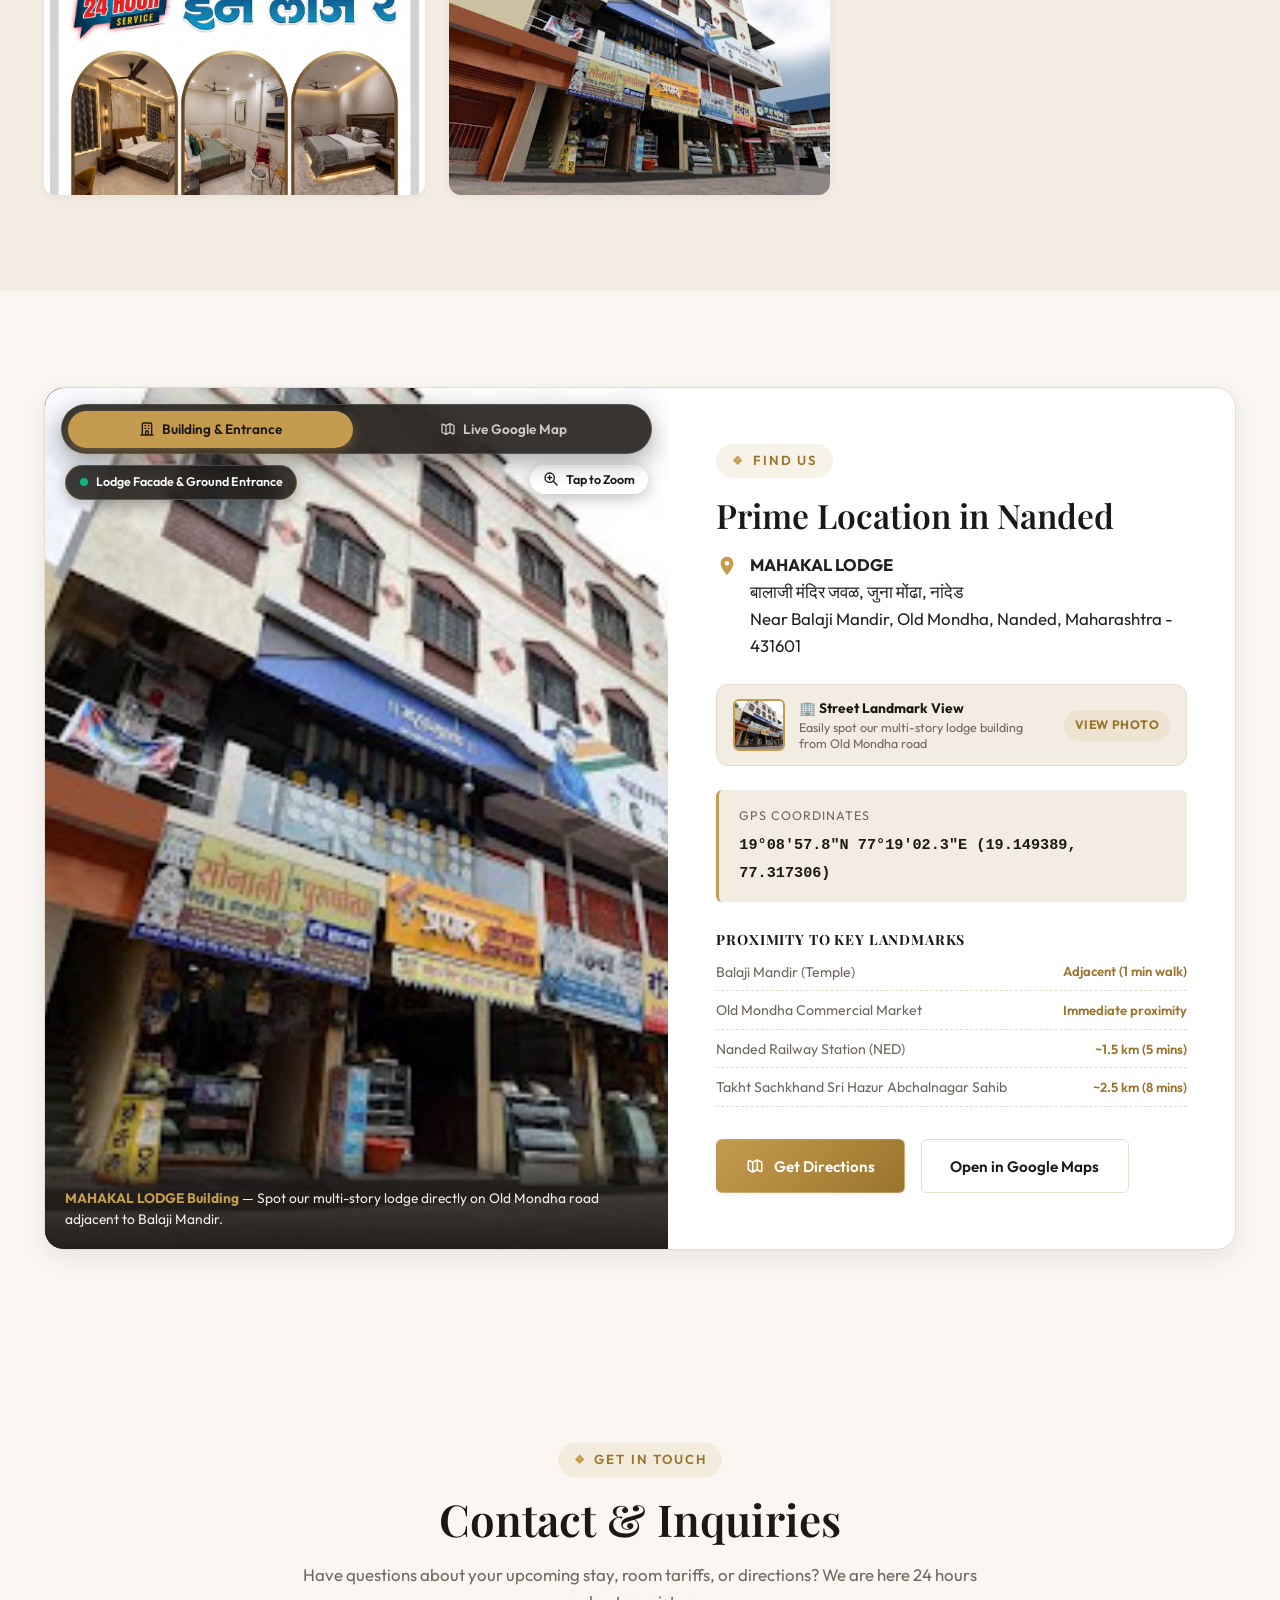
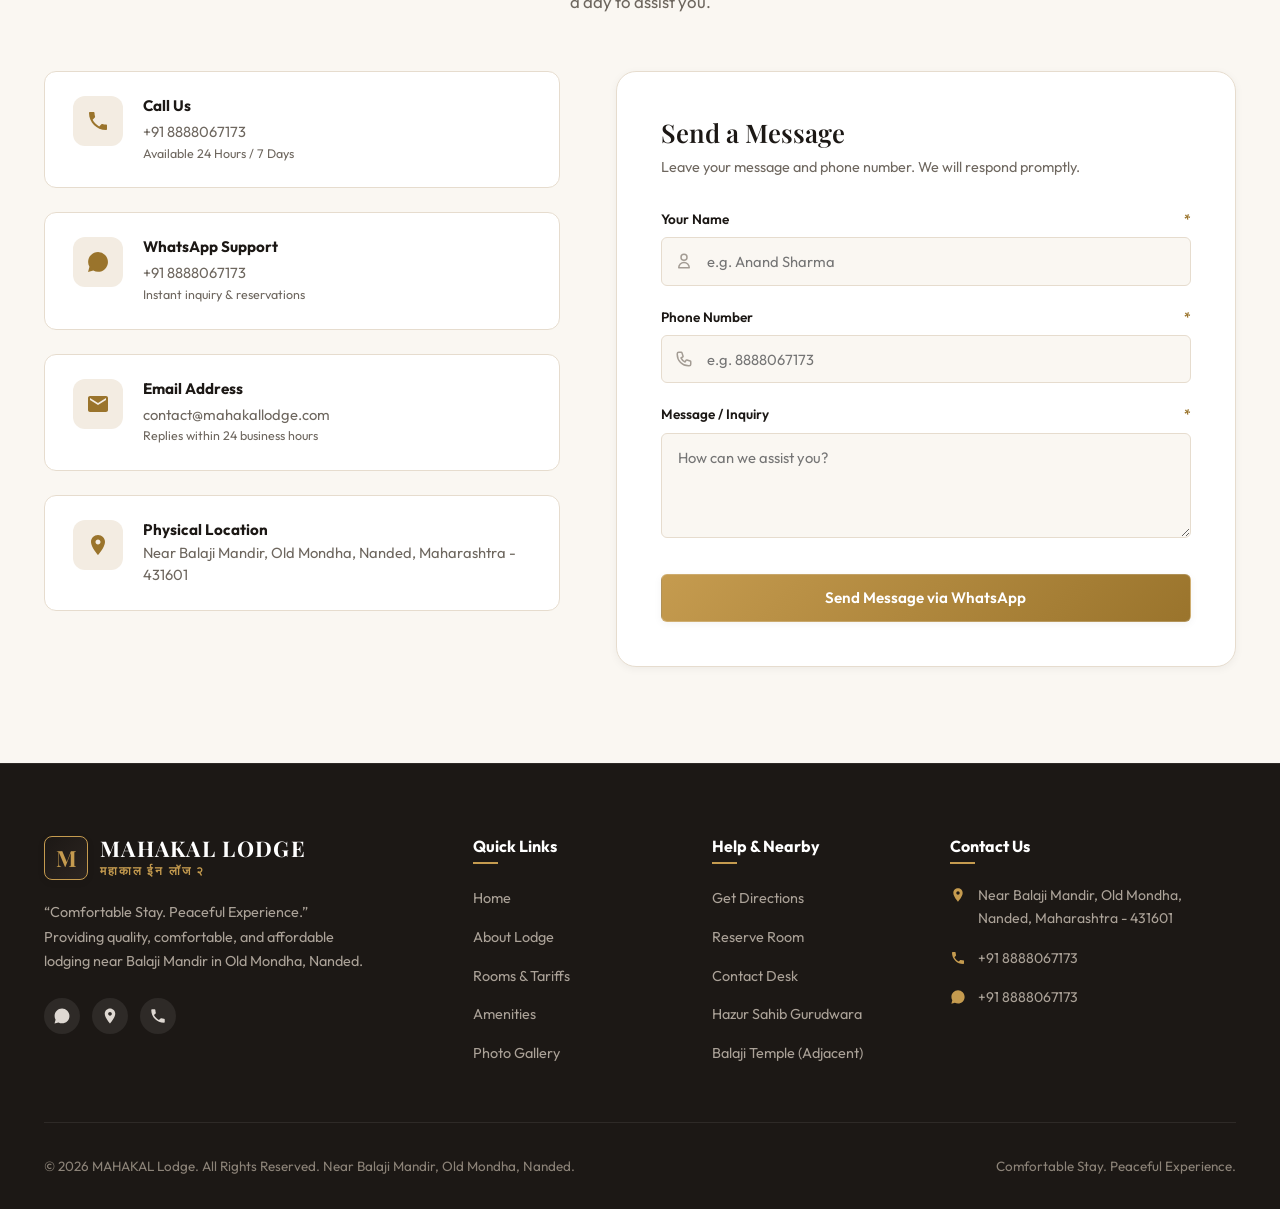
==== commit 48c4afa9: "nav fixed changes" ====
--- a/mahakal-lodge/index.html
+++ b/mahakal-lodge/index.html
@@ -40,109 +40,111 @@
 <body>
 
   <!-- ==========================================================================
-       Top Contact / Notification Bar
+       Fixed Top Navigation (Topbar & Main Header)
        ========================================================================== -->
-  <div class="topbar">
-    <div class="container">
-      <div class="topbar-left">
-        <div class="topbar-item">
-          <svg fill="currentColor" viewBox="0 0 24 24">
-            <path
-              d="M12 2C8.13 2 5 5.13 5 9c0 5.25 7 13 7 13s7-7.75 7-13c0-3.87-3.13-7-7-7zm0 9.5c-1.38 0-2.5-1.12-2.5-2.5s1.12-2.5 2.5-2.5 2.5 1.12 2.5 2.5-1.12 2.5-2.5 2.5z" />
-          </svg>
-          <span data-config="address">Near Balaji Mandir, Old Mondha, Nanded</span>
-        </div>
-        <div class="topbar-item">
-          <span class="topbar-badge">24/7 Front Desk</span>
-        </div>
-      </div>
-      <div class="topbar-right">
-        <div class="topbar-item">
-          <svg fill="currentColor" viewBox="0 0 24 24">
-            <path
-              d="M6.62 10.79c1.44 2.83 3.76 5.14 6.59 6.59l2.2-2.2c.27-.27.67-.36 1.02-.24 1.12.37 2.33.57 3.57.57.55 0 1 .45 1 1V20c0 .55-.45 1-1 1-9.39 0-17-7.61-17-17 0-.55.45-1 1-1h3.5c.55 0 1 .45 1 1 0 1.25.2 2.45.57 3.57.11.35.03.74-.25 1.02l-2.2 2.2z" />
-          </svg>
-          <a href="tel:8888067173" data-config="phone">+91 8888067173</a>
-        </div>
-        <div class="topbar-item">
-          <svg fill="currentColor" viewBox="0 0 24 24">
-            <path
-              d="M12.04 2c-5.46 0-9.91 4.45-9.91 9.91 0 1.75.46 3.45 1.32 4.95L2.05 22l5.25-1.38c1.45.79 3.08 1.21 4.74 1.21 5.46 0 9.91-4.45 9.91-9.91 0-2.65-1.03-5.14-2.9-7.01A9.816 9.816 0 0 0 12.04 2z" />
-          </svg>
-          <a href="https://wa.me/918888067173" target="_blank" rel="noopener" data-config="whatsapp">+91 8888067173</a>
+  <header class="header-fixed-wrapper" id="fixedNavbar">
+    <!-- Top Contact / Notification Bar -->
+    <div class="topbar">
+      <div class="container">
+        <div class="topbar-left">
+          <div class="topbar-item">
+            <svg fill="currentColor" viewBox="0 0 24 24">
+              <path
+                d="M12 2C8.13 2 5 5.13 5 9c0 5.25 7 13 7 13s7-7.75 7-13c0-3.87-3.13-7-7-7zm0 9.5c-1.38 0-2.5-1.12-2.5-2.5s1.12-2.5 2.5-2.5 2.5 1.12 2.5 2.5-1.12 2.5-2.5 2.5z" />
+            </svg>
+            <span data-config="address">Near Balaji Mandir, Old Mondha, Nanded</span>
+          </div>
+          <div class="topbar-item">
+            <span class="topbar-badge">24/7 Front Desk</span>
+          </div>
+        </div>
+        <div class="topbar-right">
+          <div class="topbar-item">
+            <svg fill="currentColor" viewBox="0 0 24 24">
+              <path
+                d="M6.62 10.79c1.44 2.83 3.76 5.14 6.59 6.59l2.2-2.2c.27-.27.67-.36 1.02-.24 1.12.37 2.33.57 3.57.57.55 0 1 .45 1 1V20c0 .55-.45 1-1 1-9.39 0-17-7.61-17-17 0-.55.45-1 1-1h3.5c.55 0 1 .45 1 1 0 1.25.2 2.45.57 3.57.11.35.03.74-.25 1.02l-2.2 2.2z" />
+            </svg>
+            <a href="tel:8888067173" data-config="phone">+91 8888067173</a>
+          </div>
+          <div class="topbar-item">
+            <svg fill="currentColor" viewBox="0 0 24 24">
+              <path
+                d="M12.04 2c-5.46 0-9.91 4.45-9.91 9.91 0 1.75.46 3.45 1.32 4.95L2.05 22l5.25-1.38c1.45.79 3.08 1.21 4.74 1.21 5.46 0 9.91-4.45 9.91-9.91 0-2.65-1.03-5.14-2.9-7.01A9.816 9.816 0 0 0 12.04 2z" />
+            </svg>
+            <a href="https://wa.me/918888067173" target="_blank" rel="noopener" data-config="whatsapp">+91
+              8888067173</a>
+          </div>
         </div>
       </div>
     </div>
-  </div>
-
-  <!-- ==========================================================================
-       Header & Navigation
-       ========================================================================== -->
-  <header class="header">
-    <div class="container">
-      <a href="#home" class="brand-logo" aria-label="MAHAKAL LODGE Homepage">
-        <div class="logo-symbol">M</div>
-        <div class="brand-text">
-          <span class="brand-name">MAHAKAL LODGE</span>
-          <span class="brand-sub">COMFORT & PEACE</span>
-        </div>
-      </a>
-
-      <!-- Mobile Drawer Backdrop Overlay -->
-      <div class="mobile-nav-overlay" id="mobileOverlay"></div>
-
-      <!-- Desktop & Mobile Navigation Links -->
-      <nav class="nav-menu" id="primaryNav" aria-label="Main Navigation">
-        <div class="mobile-drawer-header">
-          <div class="mobile-drawer-brand">
-            <span class="mobile-drawer-title">MAHAKAL LODGE</span>
-            <span class="mobile-drawer-tag">❖ 24-Hour Hospitality</span>
-          </div>
-          <button class="mobile-drawer-close" id="mobileDrawerClose" aria-label="Close navigation menu">
-            <svg fill="none" stroke="currentColor" stroke-width="2.5" viewBox="0 0 24 24" width="20" height="20">
-              <path stroke-linecap="round" stroke-linejoin="round" d="M6 18L18 6M6 6l12 12" />
-            </svg>
+
+    <!-- Main Navigation Bar -->
+    <div class="header">
+      <div class="container">
+        <a href="#home" class="brand-logo" aria-label="MAHAKAL LODGE Homepage">
+          <div class="logo-symbol">M</div>
+          <div class="brand-text">
+            <span class="brand-name">MAHAKAL LODGE</span>
+            <span class="brand-sub">COMFORT & PEACE</span>
+          </div>
+        </a>
+
+        <!-- Mobile Drawer Backdrop Overlay -->
+        <div class="mobile-nav-overlay" id="mobileOverlay"></div>
+
+        <!-- Desktop & Mobile Navigation Links -->
+        <nav class="nav-menu" id="primaryNav" aria-label="Main Navigation">
+          <div class="mobile-drawer-header">
+            <div class="mobile-drawer-brand">
+              <span class="mobile-drawer-title">MAHAKAL LODGE</span>
+              <span class="mobile-drawer-tag">❖ 24-Hour Hospitality</span>
+            </div>
+            <button class="mobile-drawer-close" id="mobileDrawerClose" aria-label="Close navigation menu">
+              <svg fill="none" stroke="currentColor" stroke-width="2.5" viewBox="0 0 24 24" width="20" height="20">
+                <path stroke-linecap="round" stroke-linejoin="round" d="M6 18L18 6M6 6l12 12" />
+              </svg>
+            </button>
+          </div>
+          <a href="#home" class="nav-link active">Home</a>
+          <a href="#about" class="nav-link">About</a>
+          <a href="#rooms" class="nav-link">Rooms</a>
+          <a href="#facilities" class="nav-link">Facilities</a>
+          <a href="#gallery" class="nav-link">Gallery</a>
+          <a href="#location" class="nav-link">Location</a>
+          <a href="#contact" class="nav-link">Contact</a>
+
+          <div class="mobile-menu-footer">
+            <a href="#contact" class="btn btn-primary btn-full mobile-book-btn">Book Your Stay</a>
+            <div class="mobile-drawer-actions">
+              <a href="tel:8888067173" class="mobile-action-pill">
+                <svg fill="currentColor" viewBox="0 0 24 24" width="16" height="16">
+                  <path
+                    d="M6.62 10.79c1.44 2.83 3.76 5.14 6.59 6.59l2.2-2.2c.27-.27.67-.36 1.02-.24 1.12.37 2.33.57 3.57.57.55 0 1 .45 1 1V20c0 .55-.45 1-1 1-9.39 0-17-7.61-17-17 0-.55.45-1 1-1h3.5c.55 0 1 .45 1 1 0 1.25.2 2.45.57 3.57.11.35.03.74-.25 1.02l-2.2 2.2z" />
+                </svg>
+                <span>+91 8888067173</span>
+              </a>
+              <a href="https://wa.me/918888067173?text=Hello%20Mahakal%20Lodge%2C%20I%20would%20like%20to%20inquire%20about%20room%20booking."
+                target="_blank" rel="noopener" class="mobile-action-pill whatsapp-pill">
+                <svg fill="currentColor" viewBox="0 0 24 24" width="16" height="16">
+                  <path
+                    d="M12.04 2c-5.46 0-9.91 4.45-9.91 9.91 0 1.75.46 3.45 1.32 4.95L2.05 22l5.25-1.38c1.45.79 3.08 1.21 4.74 1.21 5.46 0 9.91-4.45 9.91-9.91 0-2.65-1.03-5.14-2.9-7.01A9.816 9.816 0 0 0 12.04 2z" />
+                </svg>
+                <span>WhatsApp</span>
+              </a>
+            </div>
+            <p class="mobile-drawer-address">📍 Near Balaji Mandir, Old Mondha, Nanded</p>
+          </div>
+        </nav>
+
+        <div class="header-cta">
+          <a href="#contact" class="btn btn-primary btn-sm">Book Now</a>
+          <button class="hamburger" id="hamburgerBtn" aria-label="Toggle navigation menu" aria-expanded="false"
+            aria-controls="primaryNav">
+            <span></span>
+            <span></span>
+            <span></span>
           </button>
         </div>
-        <a href="#home" class="nav-link active">Home</a>
-        <a href="#about" class="nav-link">About</a>
-        <a href="#rooms" class="nav-link">Rooms</a>
-        <a href="#facilities" class="nav-link">Facilities</a>
-        <a href="#gallery" class="nav-link">Gallery</a>
-        <a href="#location" class="nav-link">Location</a>
-        <a href="#contact" class="nav-link">Contact</a>
-
-        <div class="mobile-menu-footer">
-          <a href="#contact" class="btn btn-primary btn-full mobile-book-btn">Book Your Stay</a>
-          <div class="mobile-drawer-actions">
-            <a href="tel:8888067173" class="mobile-action-pill">
-              <svg fill="currentColor" viewBox="0 0 24 24" width="16" height="16">
-                <path
-                  d="M6.62 10.79c1.44 2.83 3.76 5.14 6.59 6.59l2.2-2.2c.27-.27.67-.36 1.02-.24 1.12.37 2.33.57 3.57.57.55 0 1 .45 1 1V20c0 .55-.45 1-1 1-9.39 0-17-7.61-17-17 0-.55.45-1 1-1h3.5c.55 0 1 .45 1 1 0 1.25.2 2.45.57 3.57.11.35.03.74-.25 1.02l-2.2 2.2z" />
-              </svg>
-              <span>+91 8888067173</span>
-            </a>
-            <a href="https://wa.me/918888067173?text=Hello%20Mahakal%20Lodge%2C%20I%20would%20like%20to%20inquire%20about%20room%20booking."
-              target="_blank" rel="noopener" class="mobile-action-pill whatsapp-pill">
-              <svg fill="currentColor" viewBox="0 0 24 24" width="16" height="16">
-                <path
-                  d="M12.04 2c-5.46 0-9.91 4.45-9.91 9.91 0 1.75.46 3.45 1.32 4.95L2.05 22l5.25-1.38c1.45.79 3.08 1.21 4.74 1.21 5.46 0 9.91-4.45 9.91-9.91 0-2.65-1.03-5.14-2.9-7.01A9.816 9.816 0 0 0 12.04 2z" />
-              </svg>
-              <span>WhatsApp</span>
-            </a>
-          </div>
-          <p class="mobile-drawer-address">📍 Near Balaji Mandir, Old Mondha, Nanded</p>
-        </div>
-      </nav>
-
-      <div class="header-cta">
-        <a href="#contact" class="btn btn-primary btn-sm">Book Now</a>
-        <button class="hamburger" id="hamburgerBtn" aria-label="Toggle navigation menu" aria-expanded="false"
-          aria-controls="primaryNav">
-          <span></span>
-          <span></span>
-          <span></span>
-        </button>
       </div>
     </div>
   </header>
@@ -414,7 +416,7 @@
             <div class="room-footer">
               <div class="room-price-box">
                 <span class="price-label">Tariff</span>
-                <span class="price-value">Contact for Rates </span>
+                <span class="price-value">Rs.1500</span>
               </div>
               <a href="#contact" class="btn btn-primary btn-sm btn-book-room" data-room-id="deluxe-ac">Book Now</a>
             </div>
@@ -452,7 +454,7 @@
             <div class="room-footer">
               <div class="room-price-box">
                 <span class="price-label">Tariff</span>
-                <span class="price-value">Contact for Rates </span>
+                <span class="price-value">Rs.3000 </span>
               </div>
               <a href="#contact" class="btn btn-primary btn-sm btn-book-room" data-room-id="executive-double">Book
                 Now</a>
@@ -491,7 +493,7 @@
             <div class="room-footer">
               <div class="room-price-box">
                 <span class="price-label">Tariff</span>
-                <span class="price-value">Contact for Rates </span>
+                <span class="price-value">Rs.3000 </span>
               </div>
               <a href="#contact" class="btn btn-primary btn-sm btn-book-room" data-room-id="master-suite">Book Now</a>
             </div>
@@ -723,6 +725,22 @@
             </div>
             <h4 class="gallery-caption">महाकाल ईन लॉज २ Official Verification</h4>
             <span class="gallery-sub">24 Hour Service • Old Mondha Nanded</span>
+          </div>
+        </div>
+
+        <!-- Photo 7 -->
+        <div class="gallery-item reveal" data-index="6">
+          <img src="images/location_img.jpg" onerror="this.onerror=null; this.src='images/location_img.jpg'"
+            alt="MAHAKAL LODGE Building Exterior & Entrance View" width="400" height="300">
+          <div class="gallery-overlay">
+            <div class="gallery-zoom-btn">
+              <svg fill="none" stroke="currentColor" stroke-width="2" viewBox="0 0 24 24" width="20" height="20">
+                <path stroke-linecap="round" stroke-linejoin="round"
+                  d="M21 21l-6-6m2-5a7 7 0 11-14 0 7 7 0 0114 0zM10 7v6m3-3H7" />
+              </svg>
+            </div>
+            <h4 class="gallery-caption">Building Exterior & Entrance Facade</h4>
+            <span class="gallery-sub">Near Balaji Mandir, Old Mondha Road</span>
           </div>
         </div>
       </div>
@@ -764,13 +782,59 @@
   <section class="location" id="location">
     <div class="container">
       <div class="location-card reveal">
-        <!-- Interactive Map Column -->
-        <div class="location-map-wrap">
-          <!-- Google Maps Embed centered precisely at 19.149389, 77.317306 -->
-          <iframe src="https://maps.google.com/maps?q=19.149389,77.317306&hl=en&z=17&output=embed"
-            title="MAHAKAL LODGE Google Maps Location" allowfullscreen="" loading="lazy"
-            referrerpolicy="no-referrer-when-downgrade">
-          </iframe>
+        <!-- Interactive Media Column: Building Photo & Google Map -->
+        <div class="location-media-wrap">
+          <!-- View Switcher Tabs -->
+          <div class="location-tabs" role="tablist" aria-label="Location Media View Options">
+            <button class="location-tab active" id="tabBuilding" role="tab" aria-selected="true"
+              aria-controls="locationPhotoView">
+              <svg fill="none" stroke="currentColor" stroke-width="2" viewBox="0 0 24 24" width="16" height="16">
+                <path stroke-linecap="round" stroke-linejoin="round"
+                  d="M19 21V5a2 2 0 00-2-2H7a2 2 0 00-2 2v16m14 0h2m-2 0h-5m-9 0H3m2 0h5M9 7h1m-1 4h1m4-4h1m-1 4h1m-5 10v-5a1 1 0 011-1h2a1 1 0 011 1v5m-4 0h4" />
+              </svg>
+              <span>Building & Entrance</span>
+            </button>
+            <button class="location-tab" id="tabMap" role="tab" aria-selected="false" aria-controls="locationMapView">
+              <svg fill="none" stroke="currentColor" stroke-width="2" viewBox="0 0 24 24" width="16" height="16">
+                <path stroke-linecap="round" stroke-linejoin="round"
+                  d="M9 20l-5.447-2.724A1 1 0 013 16.382V5.618a1 1 0 011.447-.894L9 7m0 13l6-3m-6 3V7m6 10l4.553 2.276A1 1 0 0021 18.382V7.618a1 1 0 00-.553-.894L15 4m0 13V4m0 0L9 7" />
+              </svg>
+              <span>Live Google Map</span>
+            </button>
+          </div>
+
+          <!-- View 1: Building Photo Showcase (Active by default) -->
+          <div class="location-view-pane active" id="locationPhotoView" role="tabpanel" aria-labelledby="tabBuilding">
+            <div class="location-image-container" id="locationImageContainer">
+              <img src="images/location_img.jpg" onerror="this.onerror=null; this.src='images/location_img.jpg'"
+                alt="MAHAKAL LODGE Building Exterior & Entrance in Old Mondha Nanded" class="location-building-img"
+                id="locationBuildingImg" loading="lazy" width="640" height="480">
+              <div class="location-image-badge">
+                <span class="pulse-dot"></span>
+                <span>Lodge Facade & Ground Entrance</span>
+              </div>
+              <button class="location-zoom-btn" id="locationImageZoom"
+                aria-label="Enlarge building photo in fullscreen">
+                <svg fill="none" stroke="currentColor" stroke-width="2" viewBox="0 0 24 24" width="16" height="16">
+                  <path stroke-linecap="round" stroke-linejoin="round"
+                    d="M21 21l-6-6m2-5a7 7 0 11-14 0 7 7 0 0114 0zM10 7v6m3-3H7" />
+                </svg>
+                <span>Tap to Zoom</span>
+              </button>
+              <div class="location-image-caption">
+                <p><strong>MAHAKAL LODGE Building</strong> — Spot our multi-story lodge directly on Old Mondha road
+                  adjacent to Balaji Mandir.</p>
+              </div>
+            </div>
+          </div>
+
+          <!-- View 2: Google Maps Embed -->
+          <div class="location-view-pane" id="locationMapView" role="tabpanel" aria-labelledby="tabMap">
+            <iframe src="https://maps.google.com/maps?q=19.149389,77.317306&hl=en&z=17&output=embed"
+              title="MAHAKAL LODGE Google Maps Location" allowfullscreen="" loading="lazy"
+              referrerpolicy="no-referrer-when-downgrade">
+            </iframe>
+          </div>
         </div>
 
         <!-- Location Information Column -->
@@ -787,6 +851,17 @@
               बालाजी मंदिर जवळ, जुना मोंढा, नांदेड<br>
               Near Balaji Mandir, Old Mondha, Nanded, Maharashtra - 431601
             </div>
+          </div>
+
+          <!-- Building Spotter / Visual Landmark Chip -->
+          <div class="building-spotter-chip" id="chipViewExterior" role="button" tabindex="0"
+            title="Click to view building photo">
+            <img src="images/location_img.jpg" alt="Building preview thumbnail" class="spotter-thumb">
+            <div class="spotter-content">
+              <span class="spotter-title">🏢 Street Landmark View</span>
+              <span class="spotter-desc">Easily spot our multi-story lodge building from Old Mondha road</span>
+            </div>
+            <span class="spotter-action">View Photo</span>
           </div>
 
           <div class="coordinates-box">
--- a/mahakal-lodge/css/style.css
+++ b/mahakal-lodge/css/style.css
@@ -40,9 +40,9 @@
 
   /* Spacing */
   --container-width: 1240px;
-  --header-height: 84px;
-  --header-height-scrolled: 70px;
-  --topbar-height: 40px;
+  --header-height: 74px;
+  --topbar-height: 38px;
+  --fixed-nav-height: calc(var(--header-height) + var(--topbar-height));
   
   /* Radii */
   --radius-sm: 6px;
@@ -88,6 +88,7 @@
   max-width: 100vw !important;
   position: relative;
   -webkit-font-smoothing: antialiased;
+  padding-top: var(--fixed-nav-height);
 }
 
 body.no-scroll {
@@ -96,7 +97,7 @@
 }
 
 /* Containment to guarantee zero horizontal scrolling across all mobile screens */
-section, .topbar, .header, .hero, .features-bar, .about, .rooms, .facilities, .gallery, .location, .contact, .footer {
+section, .header-fixed-wrapper, .topbar, .header, .hero, .features-bar, .about, .rooms, .facilities, .gallery, .location, .contact, .footer {
   max-width: 100vw;
   overflow-x: clip;
 }
@@ -282,8 +283,19 @@
 }
 
 /* ==========================================================================
-   Top Notification / Contact Bar
+   Fixed Top Navigation (Topbar & Main Header)
    ========================================================================== */
+.header-fixed-wrapper {
+  position: fixed;
+  top: 0;
+  left: 0;
+  right: 0;
+  width: 100%;
+  z-index: 1000;
+  background: var(--color-surface);
+  box-shadow: 0 4px 20px rgba(28, 24, 21, 0.08);
+}
+
 .topbar {
   background-color: var(--color-primary);
   color: #ded8d2;
@@ -293,7 +305,6 @@
   align-items: center;
   border-bottom: 1px solid rgba(255, 255, 255, 0.08);
   position: relative;
-  z-index: 102;
 }
 
 .topbar .container {
@@ -337,25 +348,15 @@
    Header & Navigation
    ========================================================================== */
 .header {
-  position: sticky;
-  top: 0;
-  left: 0;
+  position: relative;
   width: 100%;
-  background: rgba(250, 247, 242, 0.94);
+  background: rgba(255, 255, 255, 0.98);
   backdrop-filter: blur(14px);
   -webkit-backdrop-filter: blur(14px);
   height: var(--header-height);
   display: flex;
   align-items: center;
-  z-index: 1000;
   border-bottom: 1px solid rgba(230, 220, 206, 0.6);
-  transition: height var(--transition-fast), box-shadow var(--transition-fast), background-color var(--transition-fast);
-}
-
-.header.scrolled {
-  height: var(--header-height-scrolled);
-  background: rgba(255, 255, 255, 0.98);
-  box-shadow: 0 4px 20px rgba(28, 24, 21, 0.07);
 }
 
 .header .container {
@@ -456,36 +457,46 @@
 .hamburger {
   display: none;
   flex-direction: column;
-  justify-content: space-between;
-  width: 28px;
-  height: 20px;
+  justify-content: center;
+  align-items: center;
+  gap: 5.5px;
+  width: 44px;
+  height: 44px;
   background: transparent;
   border: none;
   cursor: pointer;
   padding: 0;
-  z-index: 110;
+  z-index: 1070;
+  -webkit-tap-highlight-color: transparent;
 }
 
 .hamburger span {
-  width: 100%;
+  display: block;
+  width: 24px;
   height: 2.5px;
   background-color: var(--color-primary);
-  border-radius: 2px;
-  transition: all var(--transition-normal);
-  transform-origin: left center;
+  border-radius: 3px;
+  transition: transform 0.3s cubic-bezier(0.4, 0, 0.2, 1), opacity 0.2s ease, background-color 0.3s ease;
+  transform-origin: center;
+}
+
+.hamburger:hover span,
+.hamburger:focus-visible span {
+  background-color: var(--color-gold-dark);
 }
 
 .hamburger.active span:nth-child(1) {
-  transform: rotate(45deg);
+  transform: translateY(8px) rotate(45deg);
   background-color: var(--color-primary);
 }
 
 .hamburger.active span:nth-child(2) {
   opacity: 0;
+  transform: scaleX(0);
 }
 
 .hamburger.active span:nth-child(3) {
-  transform: rotate(-45deg);
+  transform: translateY(-8px) rotate(-45deg);
   background-color: var(--color-primary);
 }
 
@@ -1313,17 +1324,274 @@
   grid-template-columns: 1.1fr 1fr;
 }
 
-.location-map-wrap {
+.location-media-wrap {
   position: relative;
-  min-height: 480px;
-  background: #eae5df;
-}
-
-.location-map-wrap iframe {
+  min-height: 520px;
+  background: #1c1815;
+  display: flex;
+  flex-direction: column;
+  overflow: hidden;
+}
+
+/* Tabs for Switching Building Photo & Live Map */
+.location-tabs {
+  position: absolute;
+  top: 1rem;
+  left: 1rem;
+  right: 1rem;
+  z-index: 10;
+  display: flex;
+  gap: 0.5rem;
+  background: rgba(28, 24, 21, 0.88);
+  backdrop-filter: blur(12px);
+  -webkit-backdrop-filter: blur(12px);
+  padding: 0.35rem;
+  border-radius: 50px;
+  border: 1px solid rgba(255, 255, 255, 0.15);
+  box-shadow: 0 8px 24px rgba(0, 0, 0, 0.35);
+}
+
+.location-tab {
+  flex: 1;
+  display: inline-flex;
+  align-items: center;
+  justify-content: center;
+  gap: 0.45rem;
+  padding: 0.6rem 1rem;
+  border-radius: 50px;
+  border: none;
+  background: transparent;
+  color: rgba(255, 255, 255, 0.75);
+  font-family: inherit;
+  font-size: 0.85rem;
+  font-weight: 600;
+  cursor: pointer;
+  transition: all var(--transition-fast);
+}
+
+.location-tab:hover {
+  color: var(--color-surface);
+  background: rgba(255, 255, 255, 0.1);
+}
+
+.location-tab.active {
+  background: var(--color-gold);
+  color: var(--color-primary);
+  box-shadow: 0 4px 12px rgba(197, 155, 79, 0.4);
+}
+
+.location-tab svg {
+  flex-shrink: 0;
+}
+
+/* View Panes */
+.location-view-pane {
+  position: absolute;
+  top: 0;
+  left: 0;
+  width: 100%;
+  height: 100%;
+  opacity: 0;
+  visibility: hidden;
+  transition: opacity 0.35s ease, visibility 0.35s ease;
+  overflow: hidden;
+}
+
+.location-view-pane.active {
+  opacity: 1;
+  visibility: visible;
+  z-index: 1;
+}
+
+.location-view-pane iframe {
   width: 100%;
   height: 100%;
   border: none;
   display: block;
+  padding-top: 4.25rem;
+}
+
+/* Building Image Container */
+.location-image-container {
+  position: relative;
+  width: 100%;
+  height: 100%;
+  background: #1c1815;
+  overflow: hidden;
+  cursor: pointer;
+}
+
+.location-building-img {
+  width: 100%;
+  height: 100%;
+  object-fit: cover;
+  object-position: center bottom;
+  display: block;
+  transition: transform 0.6s cubic-bezier(0.16, 1, 0.3, 1);
+}
+
+.location-image-container:hover .location-building-img {
+  transform: scale(1.04);
+}
+
+/* Badge on Image */
+.location-image-badge {
+  position: absolute;
+  top: 4.8rem;
+  left: 1.25rem;
+  display: inline-flex;
+  align-items: center;
+  gap: 0.5rem;
+  background: rgba(28, 24, 21, 0.85);
+  backdrop-filter: blur(8px);
+  -webkit-backdrop-filter: blur(8px);
+  border: 1px solid rgba(197, 155, 79, 0.4);
+  color: var(--color-surface);
+  font-size: 0.78rem;
+  font-weight: 600;
+  padding: 0.4rem 0.85rem;
+  border-radius: 50px;
+  box-shadow: 0 4px 16px rgba(0, 0, 0, 0.3);
+  z-index: 2;
+}
+
+.location-image-badge .pulse-dot {
+  width: 8px;
+  height: 8px;
+  background: #10b981;
+  border-radius: 50%;
+  display: inline-block;
+  box-shadow: 0 0 0 0 rgba(16, 185, 129, 0.7);
+  animation: badgePulse 2s infinite;
+}
+
+@keyframes badgePulse {
+  0% {
+    box-shadow: 0 0 0 0 rgba(16, 185, 129, 0.7);
+  }
+  70% {
+    box-shadow: 0 0 0 7px rgba(16, 185, 129, 0);
+  }
+  100% {
+    box-shadow: 0 0 0 0 rgba(16, 185, 129, 0);
+  }
+}
+
+/* Zoom Button */
+.location-zoom-btn {
+  position: absolute;
+  top: 4.8rem;
+  right: 1.25rem;
+  display: inline-flex;
+  align-items: center;
+  gap: 0.4rem;
+  background: rgba(255, 255, 255, 0.92);
+  color: var(--color-primary);
+  border: none;
+  font-family: inherit;
+  font-size: 0.78rem;
+  font-weight: 600;
+  padding: 0.4rem 0.85rem;
+  border-radius: 50px;
+  box-shadow: 0 4px 16px rgba(0, 0, 0, 0.25);
+  cursor: pointer;
+  transition: all var(--transition-fast);
+  z-index: 2;
+}
+
+.location-zoom-btn:hover {
+  background: var(--color-gold);
+  color: var(--color-primary);
+  transform: translateY(-2px);
+  box-shadow: 0 6px 20px rgba(197, 155, 79, 0.4);
+}
+
+/* Image Caption */
+.location-image-caption {
+  position: absolute;
+  bottom: 0;
+  left: 0;
+  right: 0;
+  padding: 2.5rem 1.25rem 1.25rem;
+  background: linear-gradient(to top, rgba(28, 24, 21, 0.95) 0%, rgba(28, 24, 21, 0.65) 60%, transparent 100%);
+  color: var(--color-surface);
+  z-index: 2;
+}
+
+.location-image-caption p {
+  margin: 0;
+  font-size: 0.86rem;
+  line-height: 1.5;
+  color: rgba(255, 255, 255, 0.92);
+}
+
+.location-image-caption strong {
+  color: var(--color-gold);
+}
+
+/* Spotter Chip in Info Column */
+.building-spotter-chip {
+  display: flex;
+  align-items: center;
+  gap: 0.85rem;
+  background: var(--color-beige);
+  border: 1px solid var(--color-beige-dark);
+  padding: 0.75rem 1rem;
+  border-radius: var(--radius-md);
+  margin-bottom: 1.5rem;
+  cursor: pointer;
+  transition: all var(--transition-fast);
+}
+
+.building-spotter-chip:hover {
+  background: var(--color-surface);
+  border-color: var(--color-gold);
+  box-shadow: var(--shadow-sm);
+  transform: translateY(-2px);
+}
+
+.spotter-thumb {
+  width: 52px;
+  height: 52px;
+  border-radius: var(--radius-sm);
+  object-fit: cover;
+  flex-shrink: 0;
+  border: 2px solid var(--color-gold);
+}
+
+.spotter-content {
+  flex: 1;
+}
+
+.spotter-title {
+  font-size: 0.86rem;
+  font-weight: 700;
+  color: var(--color-primary);
+  display: block;
+}
+
+.spotter-desc {
+  font-size: 0.78rem;
+  color: var(--color-text-muted);
+  line-height: 1.35;
+  display: block;
+}
+
+.spotter-action {
+  font-size: 0.76rem;
+  font-weight: 700;
+  color: var(--color-gold-dark);
+  text-transform: uppercase;
+  letter-spacing: 0.05em;
+  padding: 0.35rem 0.65rem;
+  background: rgba(197, 155, 79, 0.12);
+  border-radius: 50px;
+  white-space: nowrap;
+}
+
+.building-spotter-chip:hover .spotter-action {
+  background: var(--color-gold);
+  color: var(--color-primary);
 }
 
 .location-info {
@@ -2011,14 +2279,15 @@
    ========================================================================== */
 @media (max-width: 992px) {
   :root {
-    --header-height: 72px;
+    --header-height: 70px;
+    --topbar-height: 36px;
+    --fixed-nav-height: calc(var(--header-height) + var(--topbar-height));
   }
 
   .header {
     background: #ffffff !important;
     backdrop-filter: none !important;
     -webkit-backdrop-filter: none !important;
-    z-index: 1000 !important;
   }
 
   .nav-menu {
@@ -2163,22 +2432,7 @@
 
   .hamburger {
     display: flex;
-    align-items: center;
-    justify-content: center;
-    width: 44px;
-    height: 44px;
-    position: relative;
-    z-index: 1070;
-    cursor: pointer;
-    background: transparent;
-    border: none;
-    padding: 10px;
     margin-right: 0;
-    -webkit-tap-highlight-color: transparent;
-  }
-
-  .hamburger span {
-    width: 24px;
   }
 
   .header-cta .btn {
@@ -2220,8 +2474,8 @@
     grid-template-columns: 1fr;
   }
 
-  .location-map-wrap {
-    min-height: 340px;
+  .location-media-wrap {
+    min-height: 400px;
   }
 
   .contact-grid {
@@ -2234,12 +2488,19 @@
    Responsive Media Queries: Android & Mobile Devices (max-width: 768px)
    ========================================================================== */
 @media (max-width: 768px) {
+  :root {
+    --header-height: 68px;
+    --topbar-height: 0px;
+    --fixed-nav-height: 68px;
+  }
+
   html {
     font-size: 15px;
     -webkit-tap-highlight-color: rgba(197, 155, 79, 0.2);
   }
 
   body {
+    padding-top: var(--fixed-nav-height);
     padding-bottom: calc(66px + env(safe-area-inset-bottom, 0px));
   }
 
@@ -2565,6 +2826,63 @@
     width: 100%;
   }
 
+  .location-media-wrap {
+    min-height: 350px;
+  }
+
+  .location-tabs {
+    top: 0.65rem;
+    left: 0.65rem;
+    right: 0.65rem;
+    padding: 0.25rem;
+  }
+
+  .location-tab {
+    padding: 0.45rem 0.6rem;
+    font-size: 0.78rem;
+    gap: 0.3rem;
+  }
+
+  .location-image-badge {
+    top: 3.8rem;
+    left: 0.75rem;
+    padding: 0.35rem 0.65rem;
+    font-size: 0.72rem;
+  }
+
+  .location-zoom-btn {
+    top: 3.8rem;
+    right: 0.75rem;
+    padding: 0.35rem 0.65rem;
+    font-size: 0.72rem;
+  }
+
+  .location-image-caption {
+    padding: 1.75rem 0.85rem 0.85rem;
+  }
+
+  .location-image-caption p {
+    font-size: 0.78rem;
+  }
+
+  .building-spotter-chip {
+    padding: 0.6rem 0.75rem;
+    gap: 0.65rem;
+  }
+
+  .spotter-thumb {
+    width: 44px;
+    height: 44px;
+  }
+
+  .spotter-title {
+    font-size: 0.82rem;
+  }
+
+  .spotter-desc {
+    font-size: 0.74rem;
+  }
+
   .location-info {
     padding: 1.75rem 1.15rem;
   }
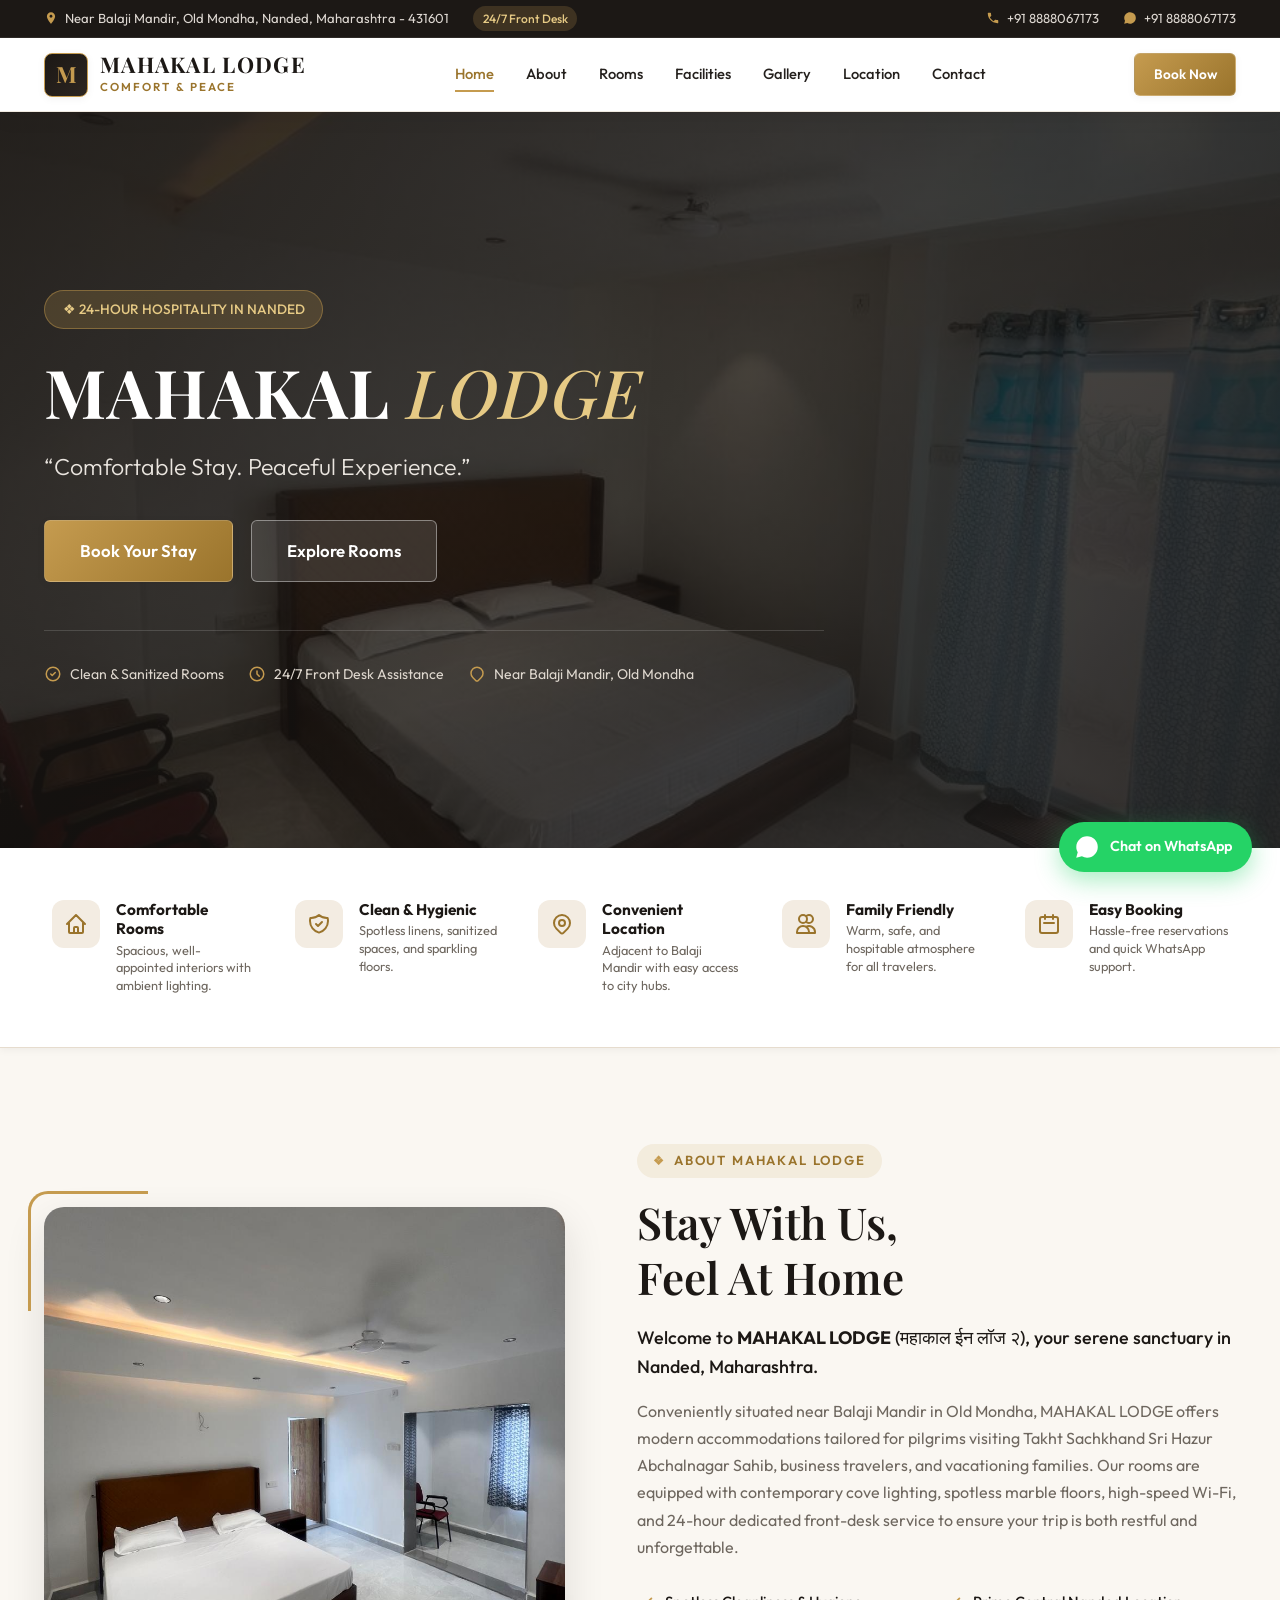
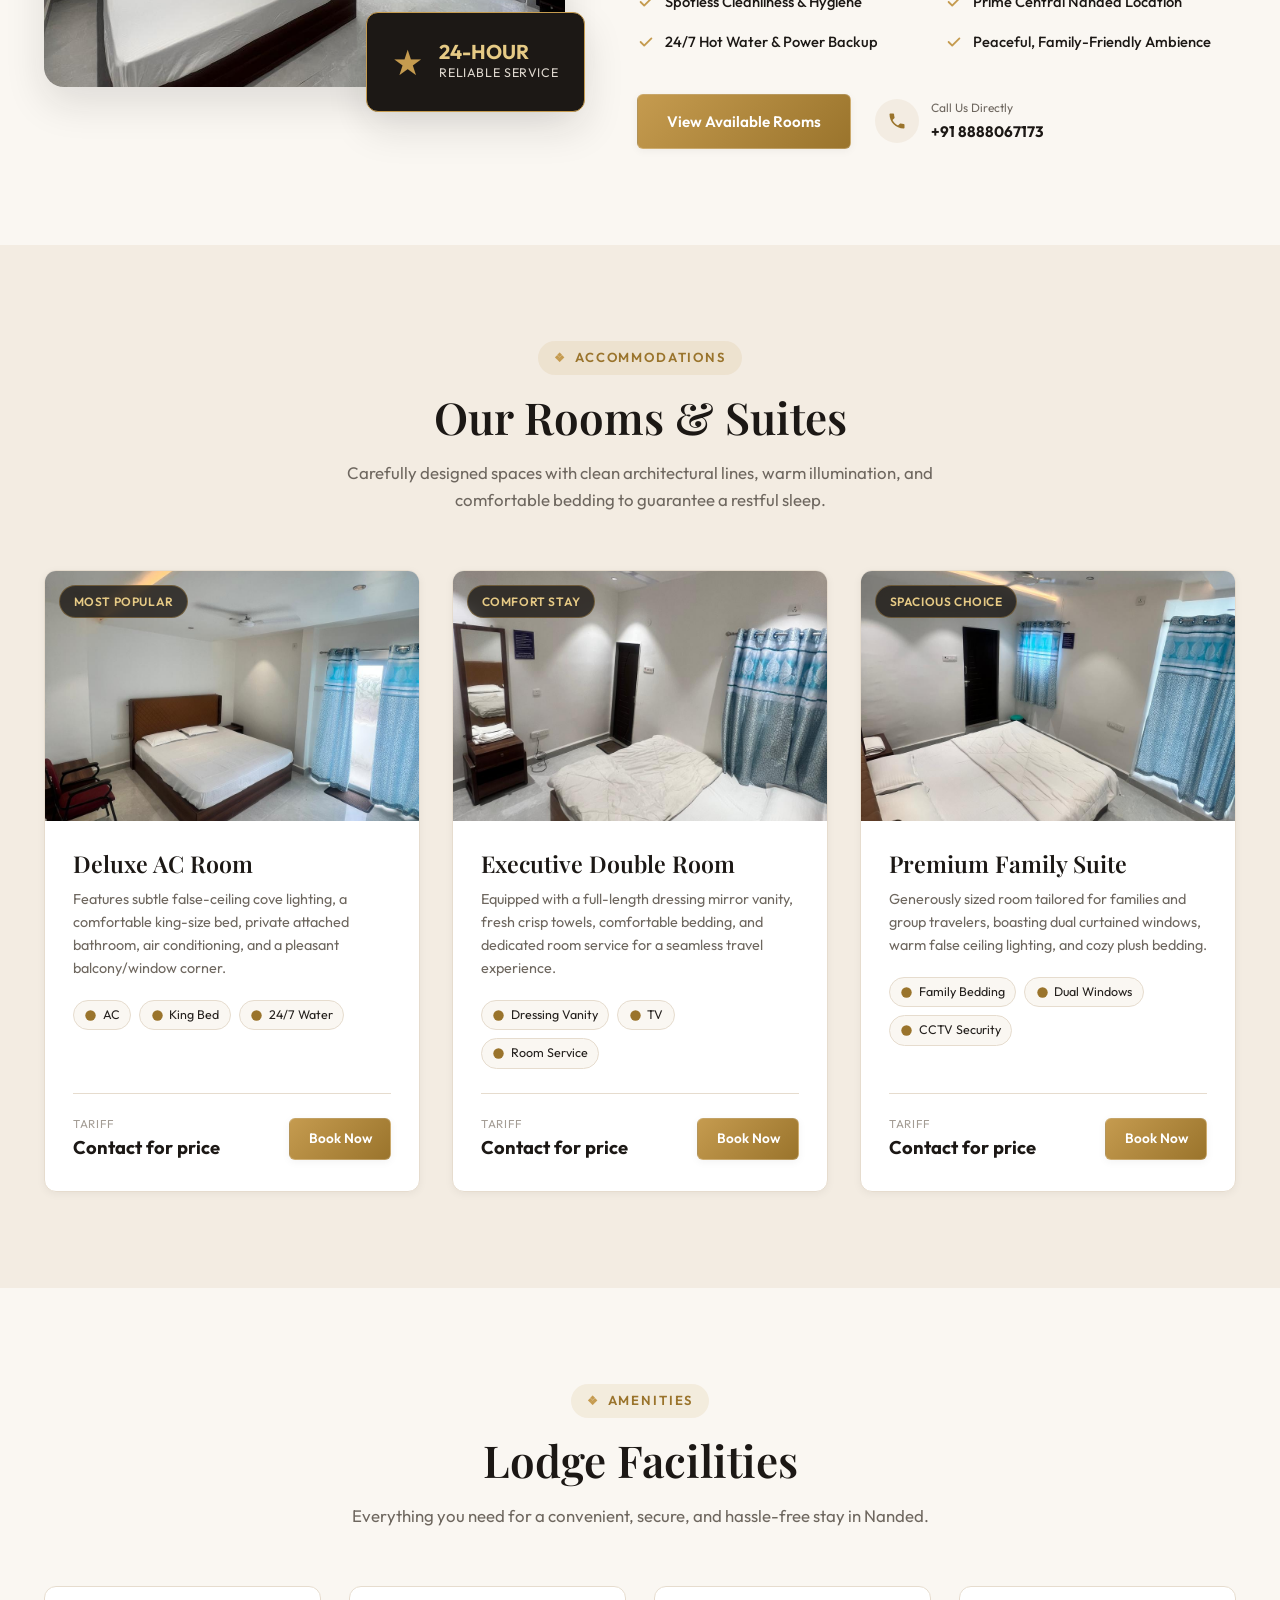
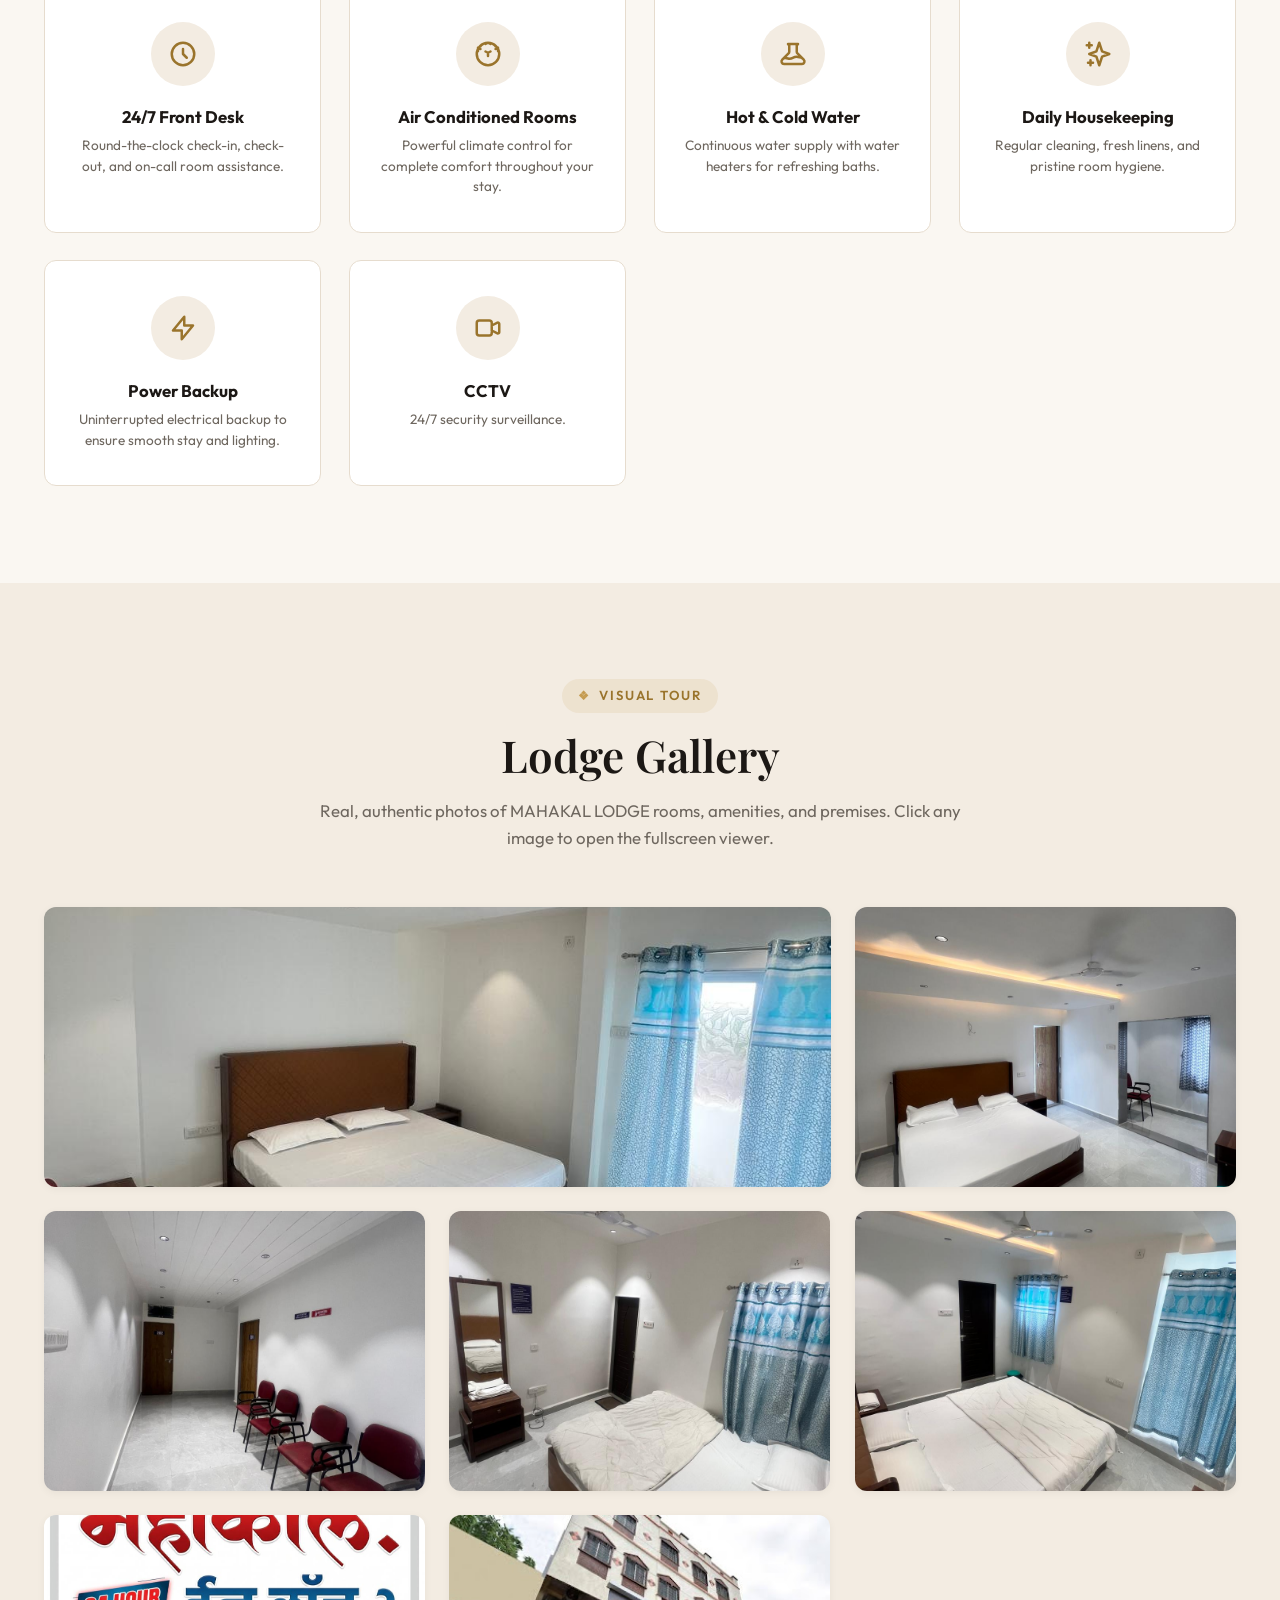
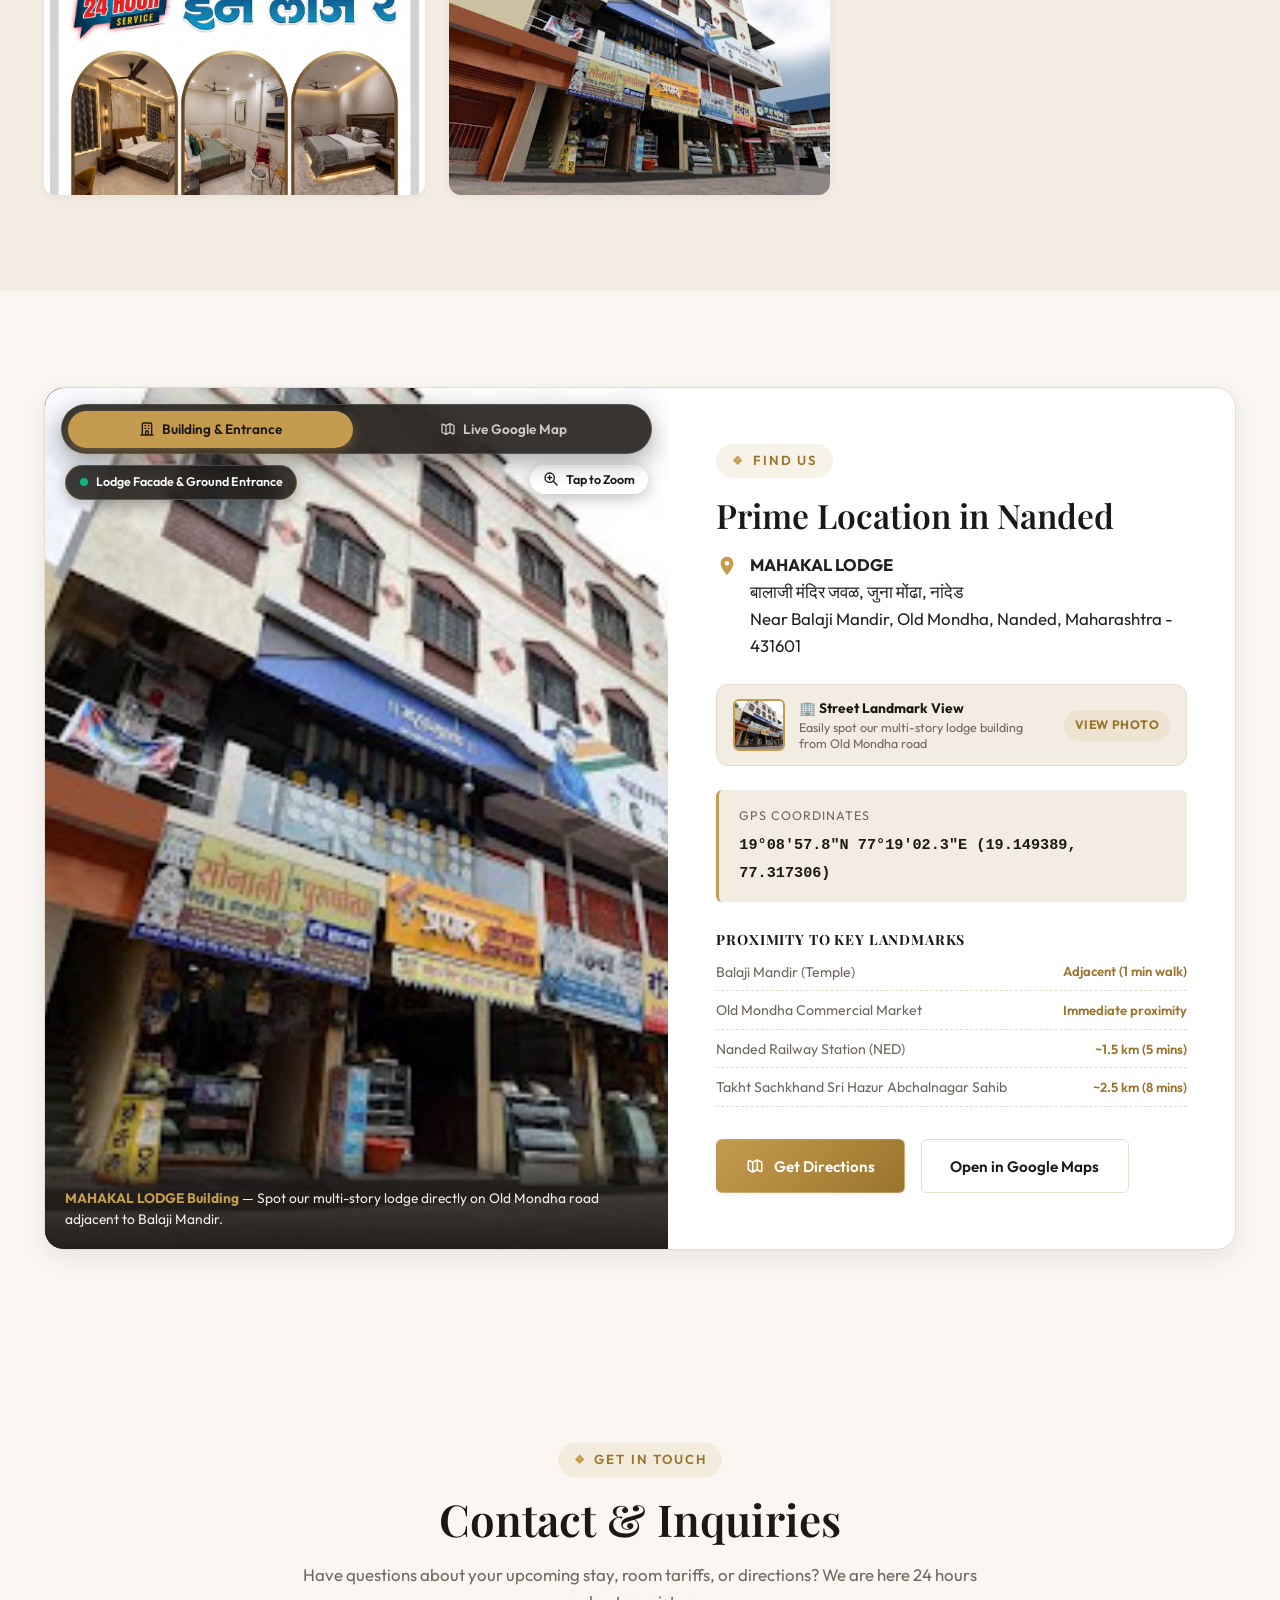
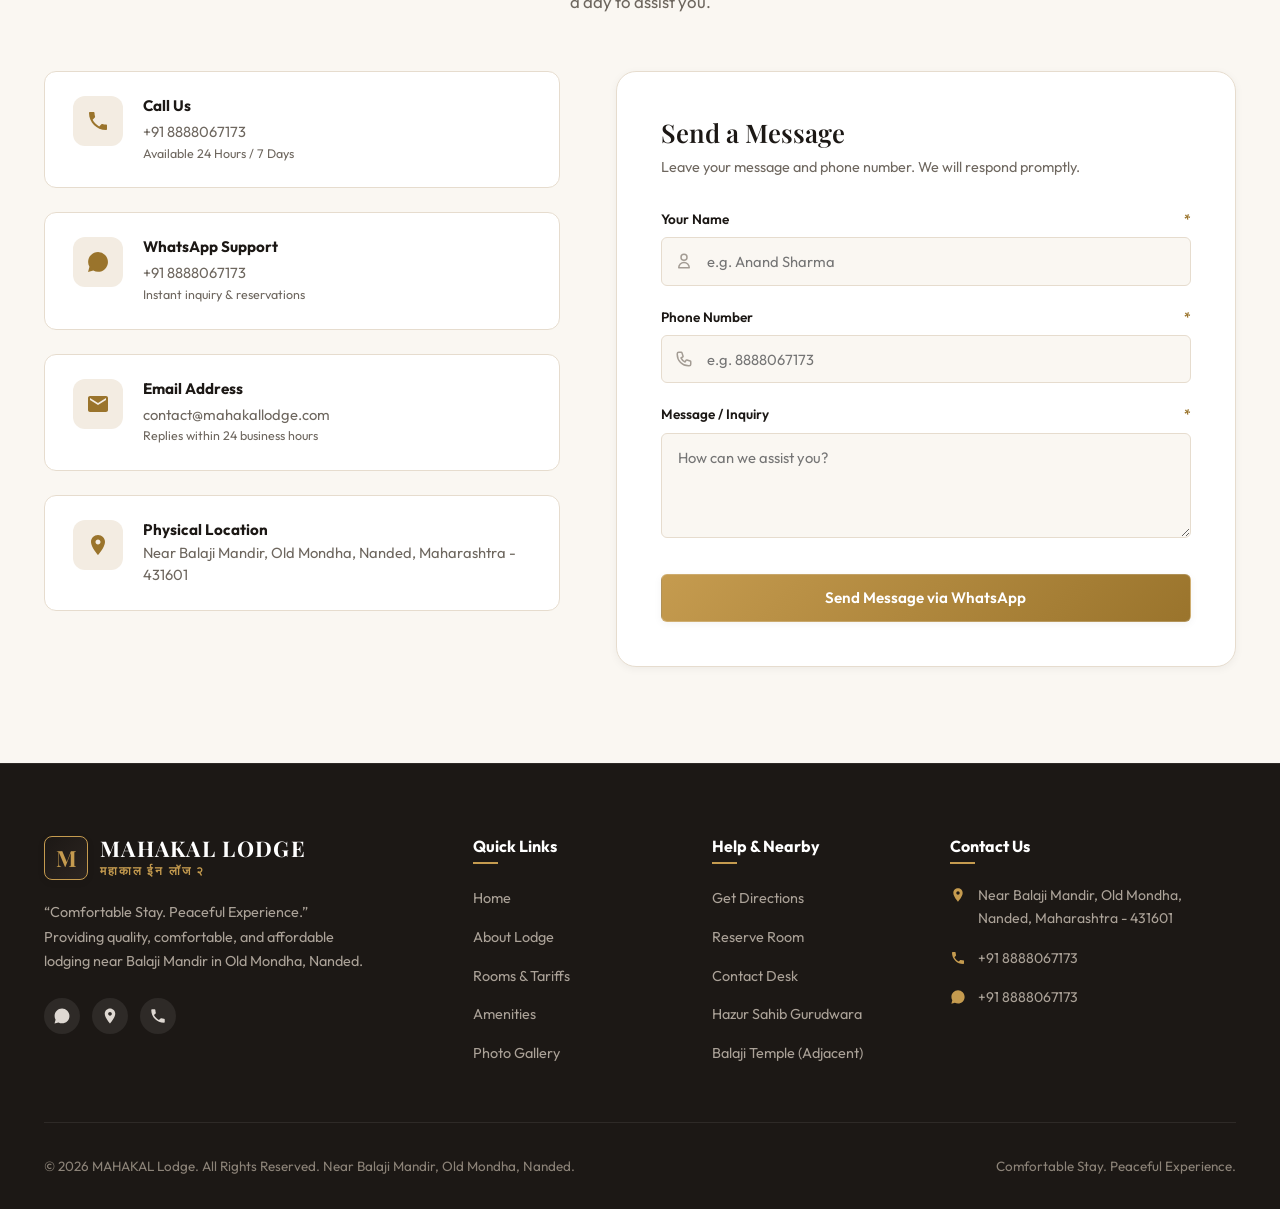
==== commit 684408b0: "price" ====
--- a/mahakal-lodge/index.html
+++ b/mahakal-lodge/index.html
@@ -416,7 +416,7 @@
             <div class="room-footer">
               <div class="room-price-box">
                 <span class="price-label">Tariff</span>
-                <span class="price-value">Rs.1500</span>
+                <span class="price-value">Contact for price</span>
               </div>
               <a href="#contact" class="btn btn-primary btn-sm btn-book-room" data-room-id="deluxe-ac">Book Now</a>
             </div>
@@ -454,7 +454,7 @@
             <div class="room-footer">
               <div class="room-price-box">
                 <span class="price-label">Tariff</span>
-                <span class="price-value">Rs.3000 </span>
+                <span class="price-value">Contact for price </span>
               </div>
               <a href="#contact" class="btn btn-primary btn-sm btn-book-room" data-room-id="executive-double">Book
                 Now</a>
@@ -493,7 +493,7 @@
             <div class="room-footer">
               <div class="room-price-box">
                 <span class="price-label">Tariff</span>
-                <span class="price-value">Rs.3000 </span>
+                <span class="price-value">Contact for price </span>
               </div>
               <a href="#contact" class="btn btn-primary btn-sm btn-book-room" data-room-id="master-suite">Book Now</a>
             </div>
@@ -968,7 +968,7 @@
             </div>
             <div class="contact-card-text">
               <h5>Email Address</h5>
-              <a href="mailto:contact@mahakallodge.com" data-config="email">contact@mahakallodge.com</a>
+              <a href="mailto:mahakalinlodge@gmail.com" data-config="email">mahakalinlodge@gmail.com</a>
               <p style="font-size:0.78rem;">Replies within 24 business hours</p>
             </div>
           </div>
